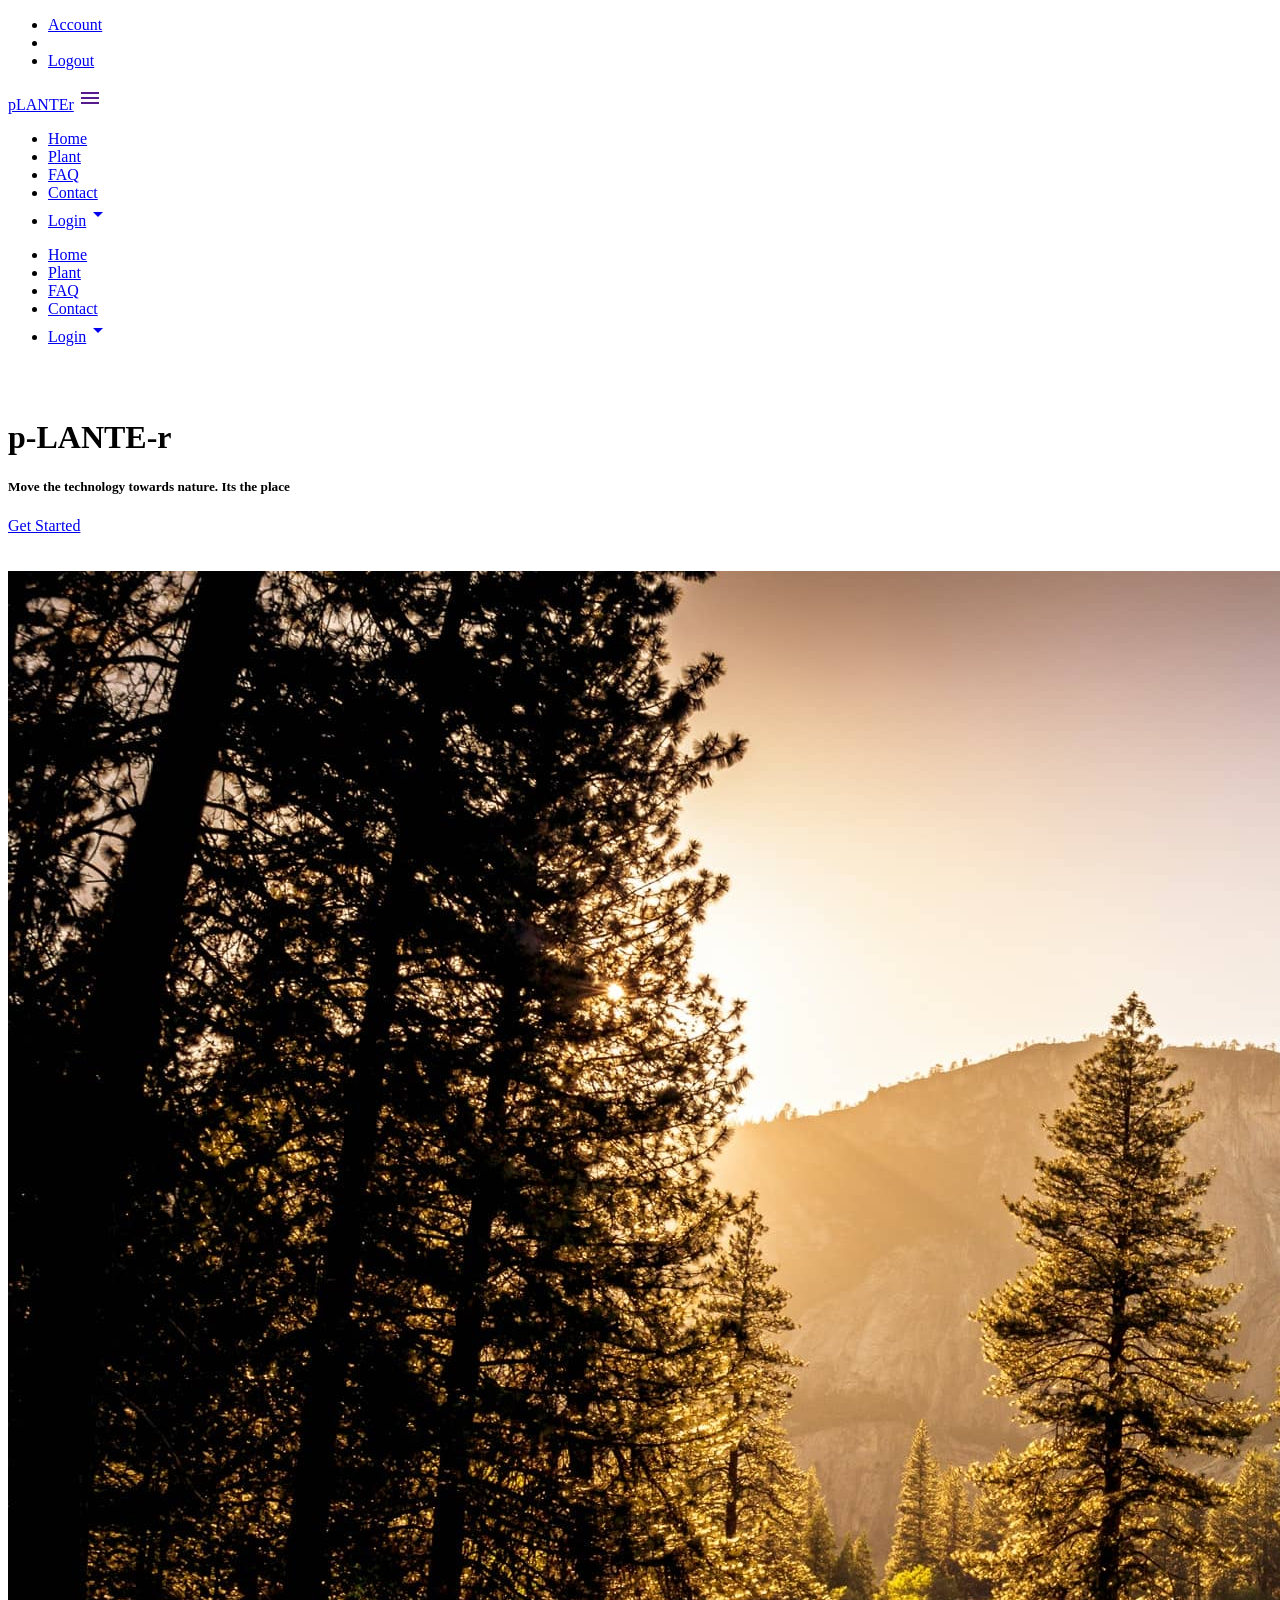
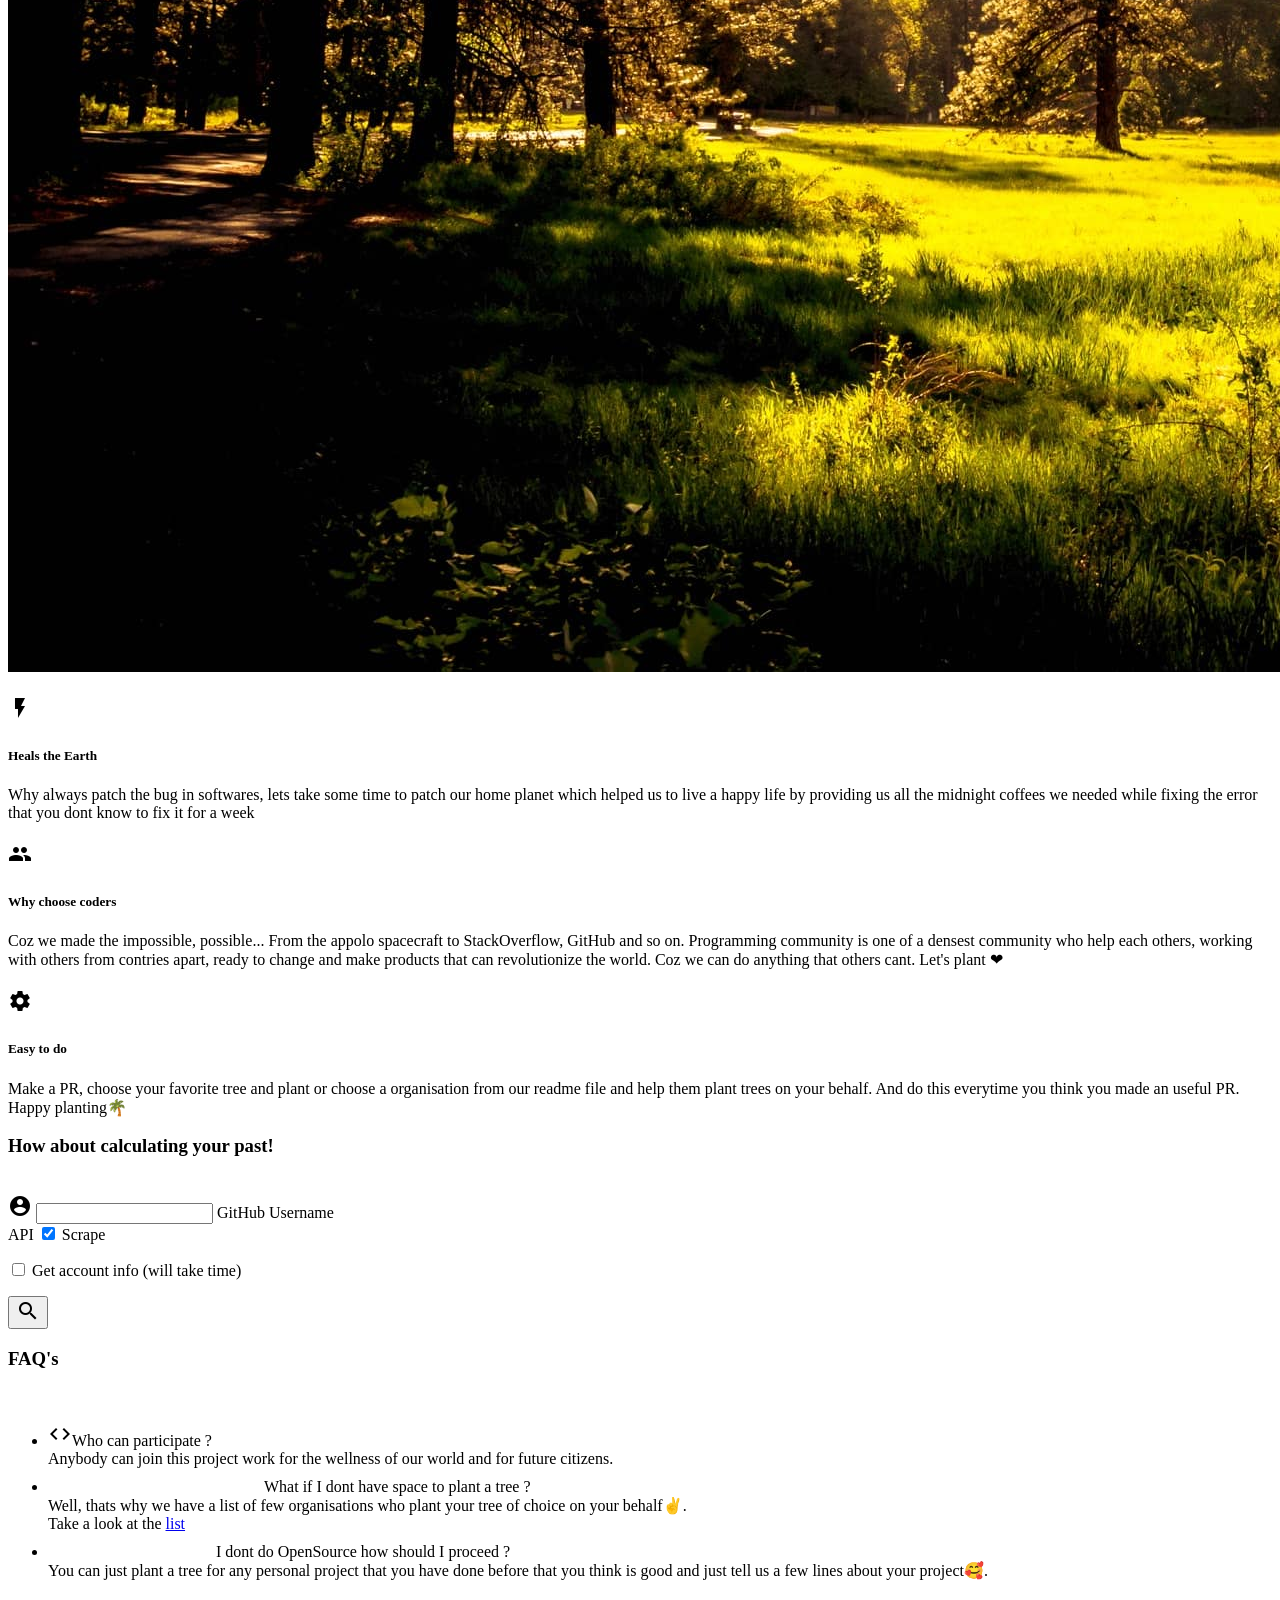
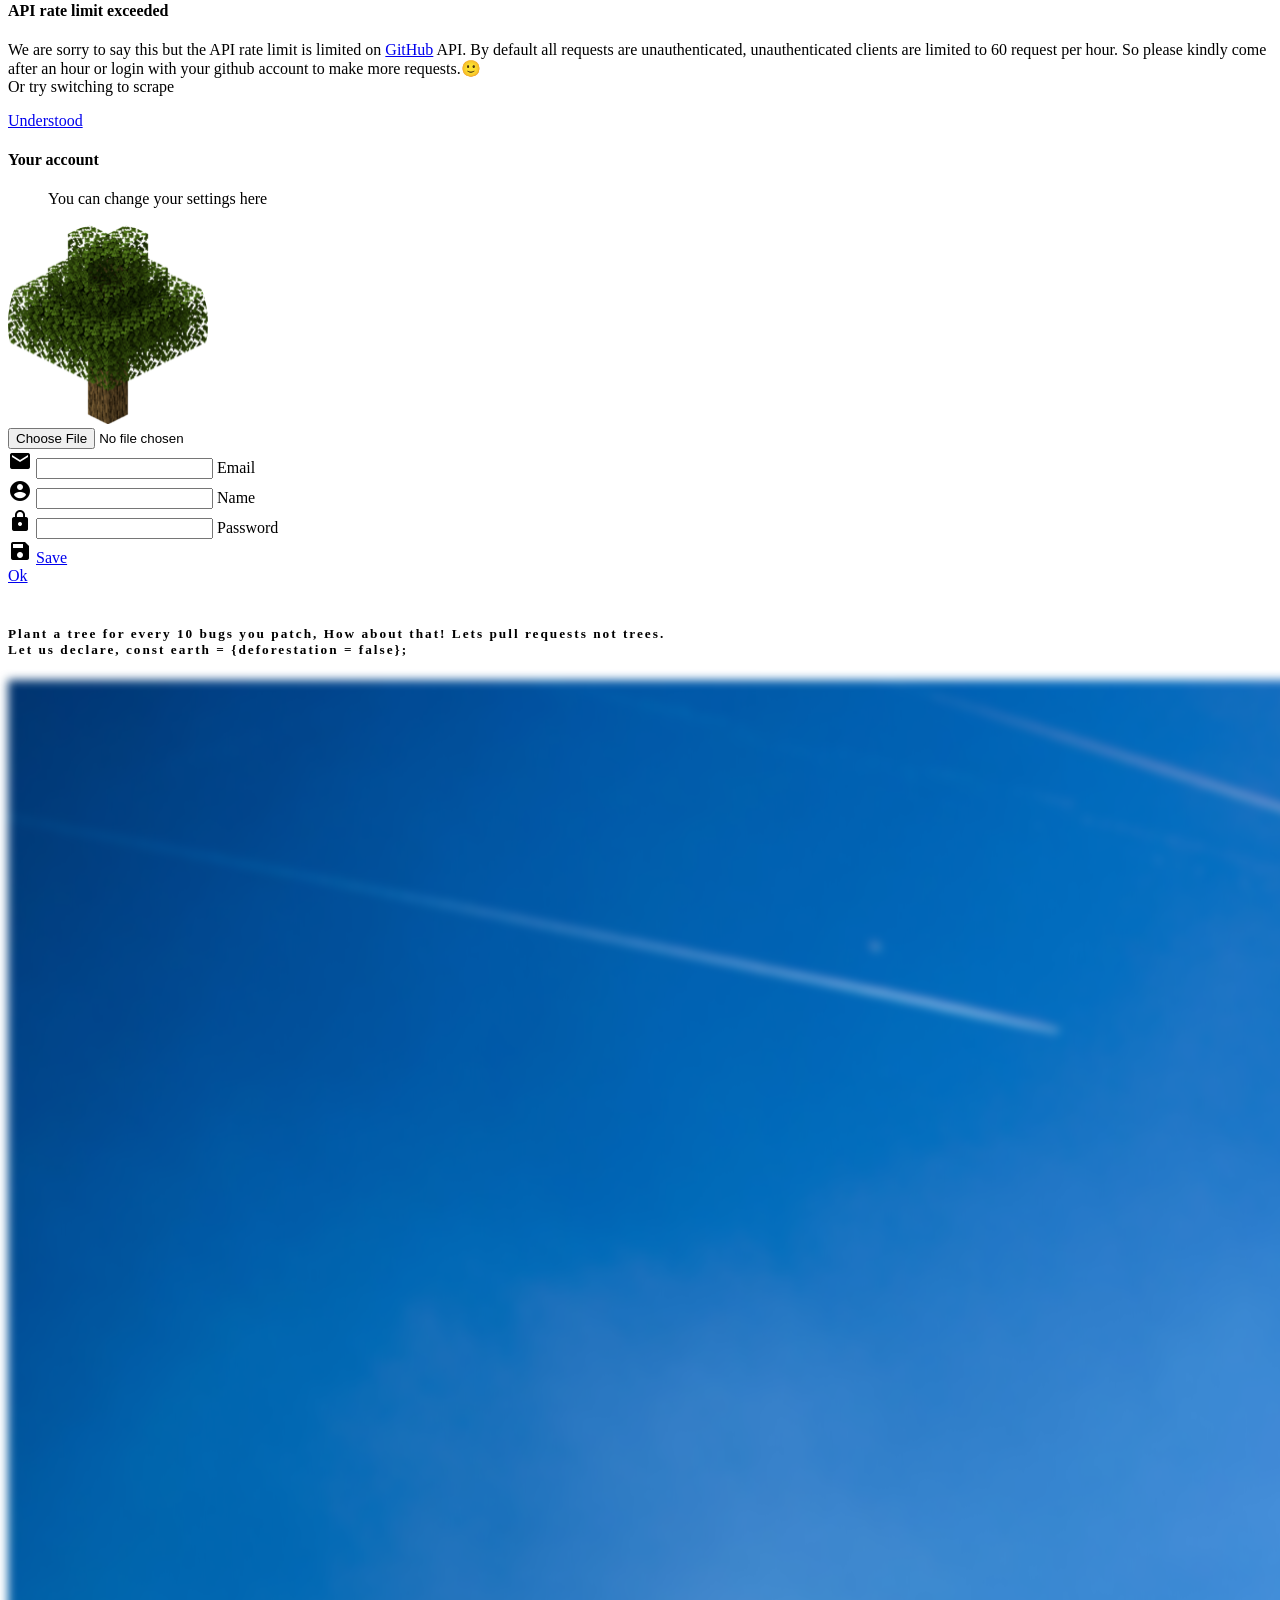
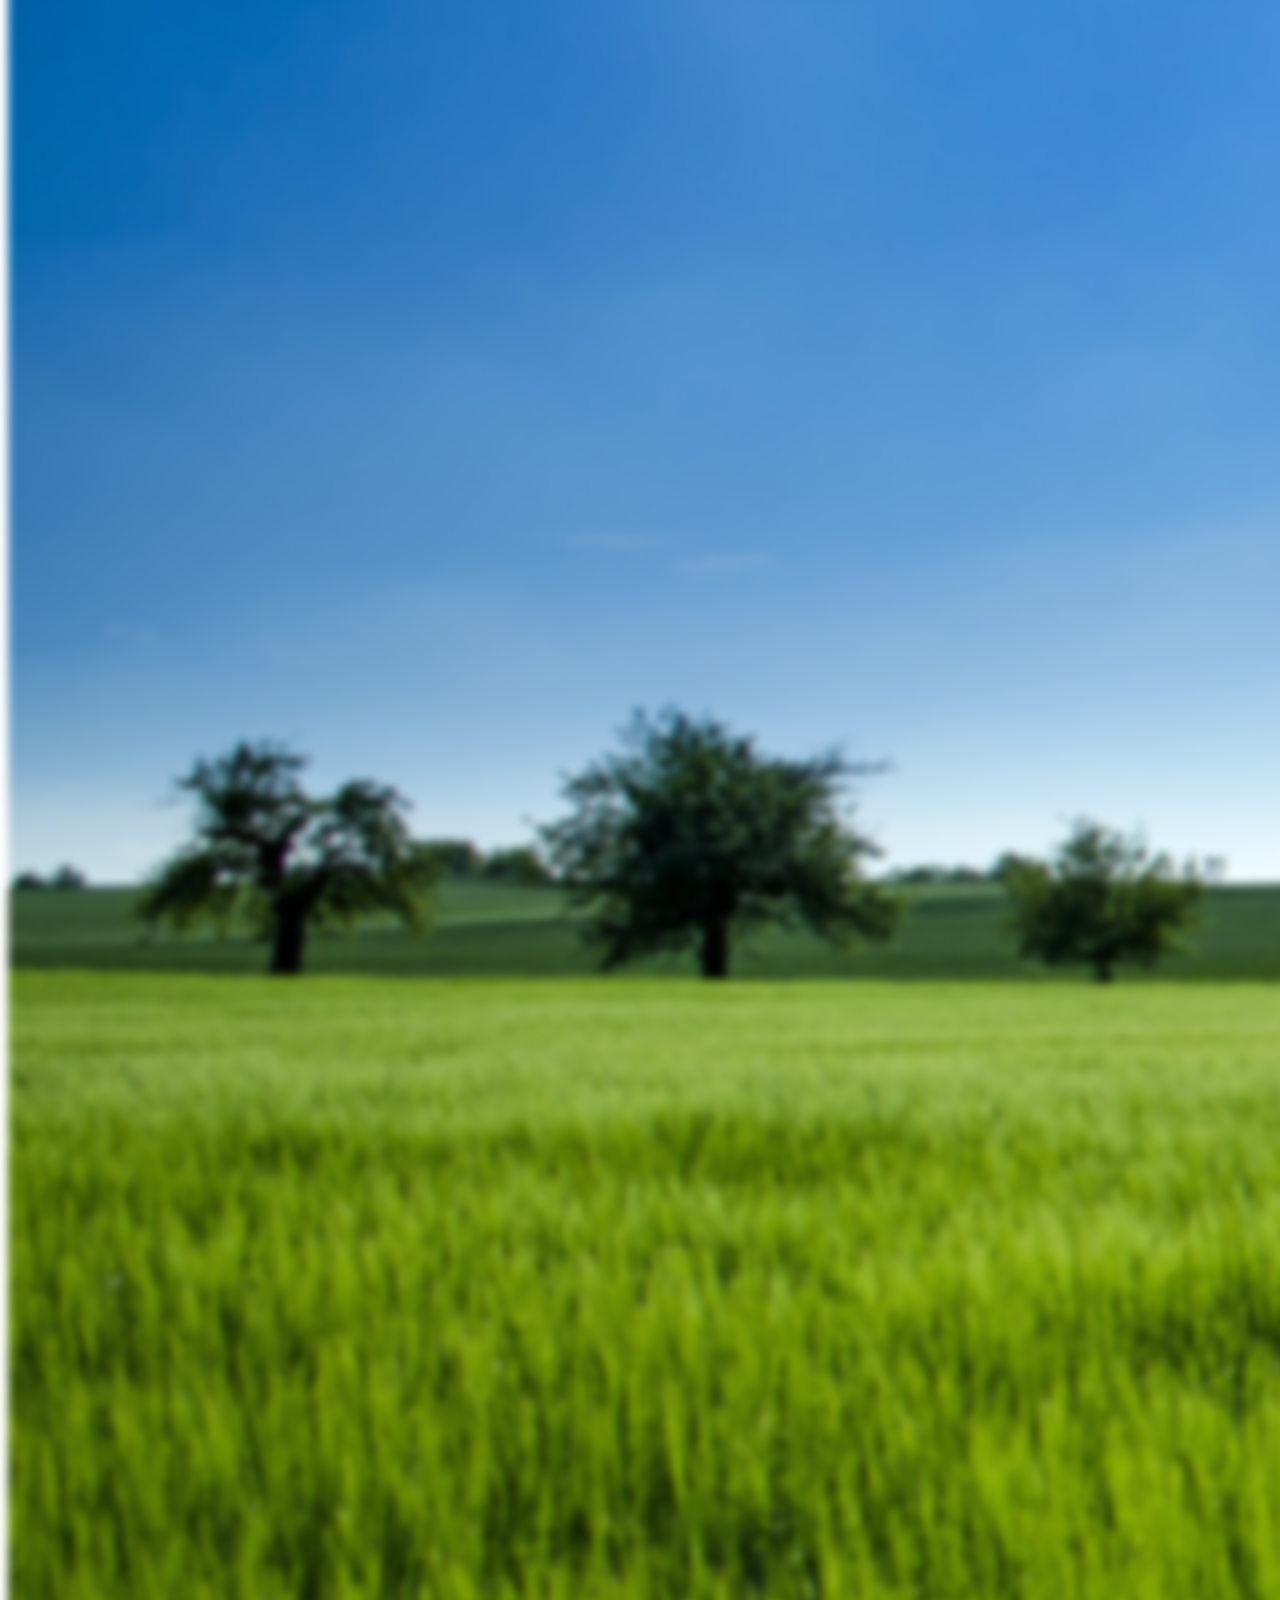
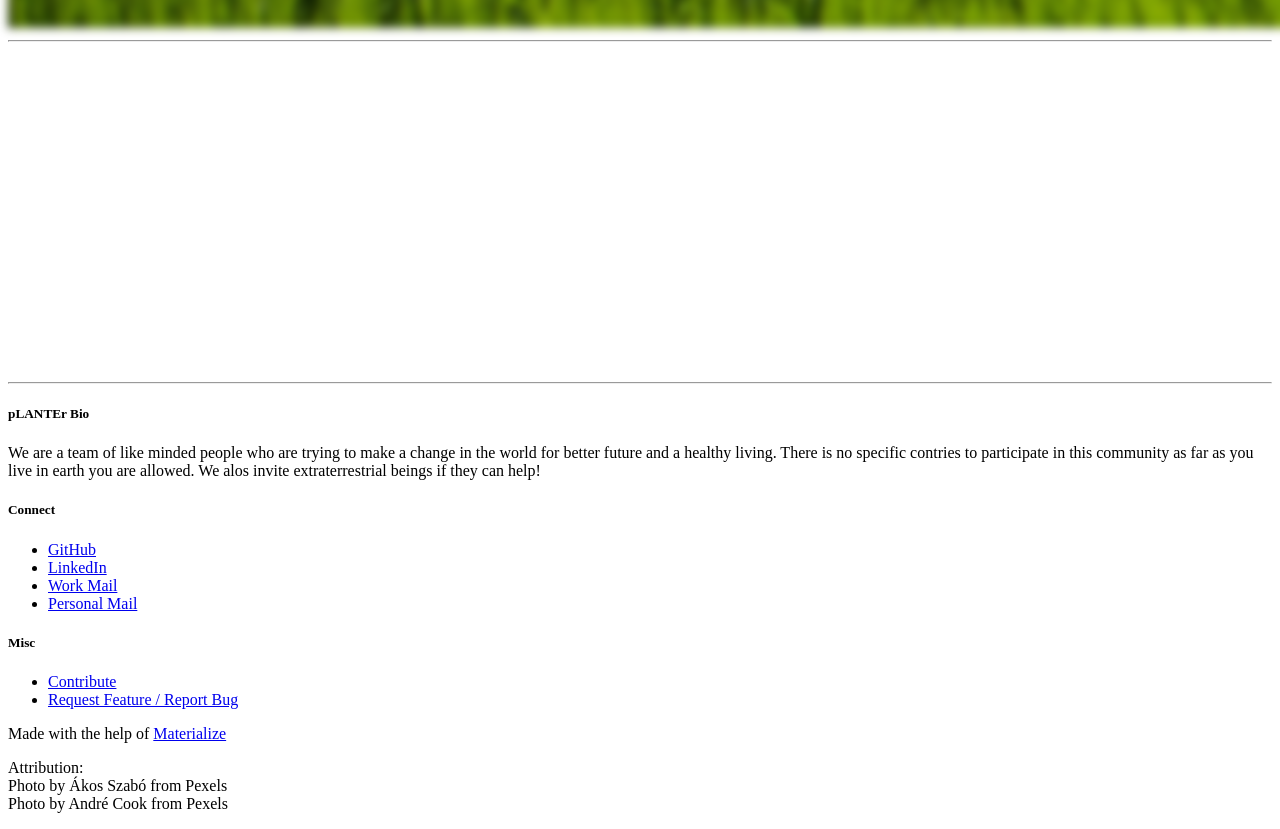
==== Website/index.html @ 23667e5b "Adding animations to account.html." ====
<!DOCTYPE html>
<html lang="en">

<head>
    <meta charset="UTF-8">
    <!--Let browser know website is optimized for mobile-->
    <meta name="viewport" content="width=device-width, initial-scale=1.0" />
    <!-- Materialize CSS -->
    <link rel="stylesheet" href="https://cdnjs.cloudflare.com/ajax/libs/materialize/1.0.0-rc.2/css/materialize.min.css">
    <!-- Materialize Icons -->
    <link href="https://fonts.googleapis.com/icon?family=Material+Icons" rel="stylesheet">
    <!-- Font Awesome -->
    <link rel="stylesheet" href="https://cdnjs.cloudflare.com/ajax/libs/font-awesome/4.7.0/css/font-awesome.min.css">
    <!-- Style -->
    <link rel="stylesheet" href="src/css/index.css"/>

    <!-- Favicon start -->
    <link rel="apple-touch-icon" sizes="180x180" href="res/apple-touch-icon.png">
    <link rel="icon" type="image/png" sizes="32x32" href="res/favicon-32x32.png">
    <link rel="icon" type="image/png" sizes="16x16" href="res/favicon-16x16.png">
    <link rel="manifest" href="res/site.webmanifest">
    <meta name="msapplication-TileColor" content="#da532c">
    <meta name="theme-color" content="#ffffff">
    <link rel="shortcut icon" type="image/x-icon" href="res/favicon.ico" />
    <!-- Favicon end -->
    <title>pLANTEr</title>
</head>

<body>


    <ul id="dropdown1" class="dropdown-content">
        <li id="account"><a href="#!">Account</a></li>
        <li class="divider"></li>
        <li class="logout"><a href="#!">Logout</a></li>
    </ul>

    <!-- <div class="navbar-fixed"> -->
    <nav class="orange lighten-2">
        <div class="navbar-wrapper">
            <a href="#" class="brand-logo center">pLANTEr</a>
            <a href="" data-target="mobile-nav" class="sidenav-trigger"><i class="material-icons">menu</i></a>
            <ul id="nav-mobile" class="right hide-on-med-and-down">
                <li class="active"><a href="#top">Home</a></li>
                <li><a href="#getStarted">Plant</a></li>
                <li><a href="#FAQ">FAQ</a></li>
                <li><a href="#contact">Contact</a></li>
                <li><a class="dropdown-trigger login" href="accounts.html" data-target="dropdown1">Login<i class="material-icons right">arrow_drop_down</i></a></li>
            </ul>
        </div>
    </nav>
    <!-- </div> -->

    <ul class="sidenav" id="mobile-nav">
        <li class="active"><a href="#top">Home</a></li>
        <li><a href="#getStarted">Plant</a></li>
        <li><a href="#FAQ">FAQ</a></li>
        <li><a href="#contact">Contact</a></li>
        <li><a class="dropdown-trigger login" href="accounts.html" data-target="dropdown1">Login<i class="material-icons right">arrow_drop_down</i></a></li>
    </ul>

    <div id="index-banner" class="parallax-container" id="home">
        <div class="section no-pad-bot">
            <div class="container">
                <br><br>
                <h1 class="header center white-text text-darken">p-LANTE-r</h1>
                <div class="row center">
                    <h5 class="header col s12 yellow-text darken-4">Move the technology towards nature. Its the place</h5>
                </div>
                <div class="row center">
                    <a href="#getStarted" id="download-button" class="btn-large waves-effect waves-light teal lighten-1">Get Started</a>
                </div>
                <br><br>

            </div>
        </div>
        <div class="parallax"><img src="res/background5.jpg" alt="Background image 1"></div>
    </div>

    <div class="container">
        <div class="section">

            <!--   Icon Section   -->
            <div class="row">
                <div class="col s12 m4">
                    <div class="icon-block">
                        <h2 class="center brown-text"><i class="material-icons">flash_on</i></h2>
                        <h5 class="center">Heals the Earth</h5>

                        <p class="light">Why always patch the bug in softwares, lets take some time to patch our home planet which helped us to live a happy life by providing us all the midnight coffees we needed while fixing the error that you dont know to fix it for
                            a week</p>
                    </div>
                </div>

                <div class="col s12 m4">
                    <div class="icon-block">
                        <h2 class="center brown-text"><i class="material-icons">group</i></h2>
                        <h5 class="center">Why choose coders</h5>

                        <p class="light">Coz we made the impossible, possible... From the appolo spacecraft to StackOverflow, GitHub and so on. Programming community is one of a densest community who help each others, working with others from contries apart, ready to
                            change and make products that can revolutionize the world. Coz we can do anything that others cant. Let's plant ❤</p>
                    </div>
                </div>

                <div class="col s12 m4">
                    <div class="icon-block">
                        <h2 class="center brown-text"><i class="material-icons">settings</i></h2>
                        <h5 class="center">Easy to do</h5>

                        <p class="light">Make a PR, choose your favorite tree and plant or choose a organisation from our readme file and help them plant trees on your behalf. And do this everytime you think you made an useful PR. Happy planting🌴
                        </p>
                    </div>
                </div>
            </div>

        </div>
    </div>

    <div class="container row" id="getStarted">
        <form action="" class="col s12">
            <div class="row">
                <h3 class="center">How about calculating your past!</h3>
                <br>
                <div class="input-field col s6">
                    <i class="material-icons prefix">account_circle</i>
                    <input type="text" id="username" class="validate">
                    <label for="username">GitHub Username</label>
                    <span id="required-username" class="helper-text" data-error="Wrong" data-success="Right"></span>
                </div>
                <div class="switch">
                    <label>
                      API
                      <input type="checkbox" id="switch" checked>
                      <span class="lever"></span>
                      Scrape
                    </label>
                </div>
            </div>
        </form>
        <div class="container">
            <p>
                <label>
                  <input id="getInfo" type="checkbox" />
                  <span>Get account info (will take time)</span>
                </label>
            </p>
        </div>
        <button type="submit" id="get" class="btn-floating btn-medium waves-effect waves-light pulse black"><i class="material-icons prefix">search</i></button>
        <div class="progress" id="loading" style="display: none;">
            <div class="indeterminate"></div>
        </div>
    </div>

    <div class="container" id="data-section" style="display: none;">
        <img src="https://img.icons8.com/doodle/480/000000/github--v1.png" alt="user profile" id="avatar" class="z-depth-3">
        <hr>
        <a id="blog" href="" target="_blank">
            <i class="fa fa-internet-explorer" style="font-size: 20px; padding: 10px;"></i>
        </a>
        <a id="link" href="" target="_blank">
            <i class="fa fa-github" style="font-size: 20px; padding: 10px;"></i>
        </a>
        <a id="twitter" href="" target="_blank">
            <i class="fa fa-twitter" style="font-size: 20px; padding: 10px;"></i>
        </a>
        <p id="bio"></p>

        <br>
        <button id="follower-btn" class="waves-effect waves-light btn btn-secondary purple" data-url=""><span id="followers"></span> followers</button>
        <button id="following-btn" class="waves-effect waves-light btn btn-secondary purple" data-url=""><span id="following"></span> following</button>

        <p id="data"></p>
        <button class="waves-effect waves-light btn btn-primary green"><i class="material-icons left">nature_people</i>Plant</button>
    </div>

    <div class="container row" id="FAQ">
        <form action="" class="col s12">
            <div class="row">
                <h3 class="center">FAQ's</h3>
                <br>
                <ul class="collapsible">
                    <li>
                        <div class="collapsible-header"><i class="material-icons">code</i>Who can participate ?</div>
                        <div class="collapsible-body"><span>Anybody can join this project work for the wellness of our world and for future citizens.</span></div>
                    </li>
                    <li>
                        <div class="collapsible-header"><i class="material-icons">apartment</i>What if I dont have space to plant a tree ?</div>
                        <div class="collapsible-body"><span>Well, thats why we have a list of few organisations who plant your tree of choice on your behalf✌.<br>
                        Take a look at the <a href="https://github.com/hiruthic2002/pLANTEr/blob/main/README.md#L10" target="_blank">list</a></span></div>
                    </li>
                    <li>
                        <div class="collapsible-header"><i class="material-icons">support</i>I dont do OpenSource how should I proceed ?</div>
                        <div class="collapsible-body"><span>You can just plant a tree for any personal project that you have done before that you think is good and just tell us a few lines about your project🥰.</span></div>
                    </li>
                </ul>
            </div>
        </form>
    </div>

    <div id="modal-error" class="modal">
        <div class="modal-content">
            <h4>API rate limit exceeded</h4>
            <p>We are sorry to say this but the API rate limit is limited on <a href="https://developer.github.com/v3/#rate-limiting" target="_blank">GitHub</a> API. By default all requests are unauthenticated, unauthenticated clients are limited to 60 request
                per hour. So please kindly come after an hour or login with your github account to make more requests.🙂<br>Or try switching to scrape</p>
        </div>
        <div class="modal-footer">
            <a href="#!" class="modal-close waves-effect waves-green btn-flat">Understood</a>
        </div>
    </div>

    <div id="modal-account" class="modal">
        <div class="modal-content">
            <h4>Your account</h4>
            <blockquote>You can change your settings here</blockquote>

            <div class="card horizontal">
                <div class="card-image">
                    <img src="res/tree.png" alt="User profile pic" id="user_pic" class="z-depth-3" />
                    <br>
                    <input type="file" id="upload_profile_pic">
                </div>
                <div class="card-stacked">
                    <div class="card-content">
                        <div class="row">
                            <form class="col s12">
                                <div class="row">
                                    <div class="input-field col s12">
                                        <i class="material-icons prefix">email</i>
                                        <input id="email" type="text" class="validate" />
                                        <label for="email">Email</label>
                                    </div>
                                </div>
                                <div class="row">
                                    <div class="input-field col s12">
                                        <i class="material-icons prefix">account_circle</i>
                                        <input id="name" type="text" class="validate" />
                                        <label for="name">Name</label>
                                    </div>
                                </div>
                                <div class="row">
                                    <div class="input-field col s12">
                                        <i class="material-icons prefix">lock</i>
                                        <input id="password" type="password" class="validate" />
                                        <label for="password">Password</label>
                                    </div>
                                </div>
                            </form>
                        </div>
                    </div>
                    <div class="progress" id="update-loading" style="display: none;">
                        <div class="indeterminate"></div>
                    </div>
                    <div class="card-action">
                        <div class="btn green" id="save">
                            <i class="material-icons prefix left">save</i>
                            <a href="#" class="black-text">Save</a>
                        </div>
                    </div>
                </div>
            </div>

        </div>
        <div class="modal-footer">
            <a href="#!" class="modal-close waves-effect waves-green btn-flat">Ok</a>
        </div>
    </div>

    <br>

    <div class="parallax-container valign-wrapper">
        <div class="section no-pad-bot">
            <div class="container">
                <div class="row center">
                    <h5 class="header col s12 black-text" style="letter-spacing: 2px;">Plant a tree for every 10 bugs you patch, How about that! Lets pull requests not trees.
                        <br> Let us declare, const earth = {deforestation = false};
                    </h5>
                </div>
            </div>
        </div>
        <div class="parallax darken-4"><img src="res/background3.jpg" alt="Background img 2" style="filter: blur(5px);"></div>
    </div>

    <hr>

    <iframe width="620" height="320" src="https://strawpoll.com/embed/341rzfpuu" style="width: 100%; height: 320px;" frameborder="0" allowfullscreen></iframe>

    <hr>

    <footer class="page-footer teal" id="contact">
        <div class="container">
            <div class="row">
                <div class="col l6 s12">
                    <h5 class="white-text">pLANTEr Bio</h5>
                    <p class="grey-text text-lighten-4">We are a team of like minded people who are trying to make a change in the world for better future and a healthy living. There is no specific contries to participate in this community as far as you live in earth you are allowed. We
                        alos invite extraterrestrial beings if they can help!</p>

                </div>

                <div class="col l3 s12">
                    <h5 class="white-text">Connect</h5>
                    <ul>
                        <li><a class="white-text" href="https://github.com/hiruthic2002/pLANTEr">GitHub</a></li>
                        <li><a class="white-text" href="https://www.linkedin.com/in/hiruthic-s-s/">LinkedIn</a></li>
                        <li><a class="white-text" href="mailto:hiruthic@karunya.edu.in">Work Mail</a></li>
                        <li><a class="white-text" href="mailto:predatorsha2002@gmail.com">Personal Mail</a></li>
                    </ul>
                </div>
                <div class="col l3 s12">
                    <h5 class="white-text">Misc</h5>
                    <ul>
                        <li><a href="https://github.com/hiruthic2002/pLANTEr" class="white-text">Contribute</a></li>
                        <li><a href="https://github.com/hiruthic2002/pLANTEr/issues" class="white-text">Request Feature / Report Bug</a></li>
                    </ul>
                </div>
            </div>
        </div>
        <div class="footer-copyright">
            <div class="container">
                Made with the help of <a class="brown-text text-lighten-3" href="http://materializecss.com">Materialize</a>
                <p>Attribution:
                    <br>Photo by Ákos Szabó from Pexels
                    <br>Photo by André Cook from Pexels</p>
            </div>
        </div>
    </footer>

    <!-- Jquery -->
    <script src="https://code.jquery.com/jquery-3.5.1.min.js" integrity="sha256-9/aliU8dGd2tb6OSsuzixeV4y/faTqgFtohetphbbj0=" crossorigin=" anonymous"></script>
    <!-- The core Firebase JS SDK -->
    <script src="https://www.gstatic.com/firebasejs/7.22.1/firebase-app.js"></script>
    <!-- TODO: Add SDKs for Firebase products that you want to use
     https://firebase.google.com/docs/web/setup#available-libraries -->
    <script src="https://www.gstatic.com/firebasejs/7.22.1/firebase-analytics.js"></script>
    <!-- Firebase Auth -->
    <script src="https://www.gstatic.com/firebasejs/7.22.1/firebase-auth.js"></script>
    <!-- Materialize JS -->
    <script src="https://cdnjs.cloudflare.com/ajax/libs/materialize/1.0.0-rc.2/js/materialize.min.js"></script>
    <!-- just github-api source (5.3kb) -->
    <script src="https://unpkg.com/github-api/dist/GitHub.min.js"></script>
    <!-- Smooth Scrool Effect -->
    <script src="https://cdn.jsdelivr.net/gh/cferdinandi/smooth-scroll@15/dist/smooth-scroll.polyfills.min.js"></script>

    <!-- My scripts -->
    <script src="src/js/index.js"></script>

    <script>
        document.getElementById("follower-btn").addEventListener("click", function() {
            let url = document.getElementById("follower-btn").getAttribute("data-url");
            console.log(url);
            window.location.replace(url);
        });
        document.getElementById("following-btn").addEventListener("click", function() {
            let url = document.getElementById("following-btn").getAttribute("data-url");
            window.location.replace(url);
        });

        var scroll = new SmoothScroll('a[href*="#"]', {
            speed: 1000,
            speedAsDuration: true,
            easing: "easeInOutQuad",
            // History
            updateURL: true, // Update the URL on scroll
            popstate: true,
        });
    </script>


    <!--
        Attributions:
            Photo by Ákos Szabó from Pexels
            Photo by André Cook from Pexels
    -->
</body>

</html>
---- Website/src/css/index.css ----
@import url('https://fonts.googleapis.com/css2?family=Fredoka+One&display=swap');
#avatar,
#user_pic {
    background-image: url("url");
    width: 200px;
    height: 200px;
    background-size: contain;
    background-position: center;
    border-radius: 50%;
}

#brand-logo {
    font-family: 'Fredoka One', cursive !important;
}
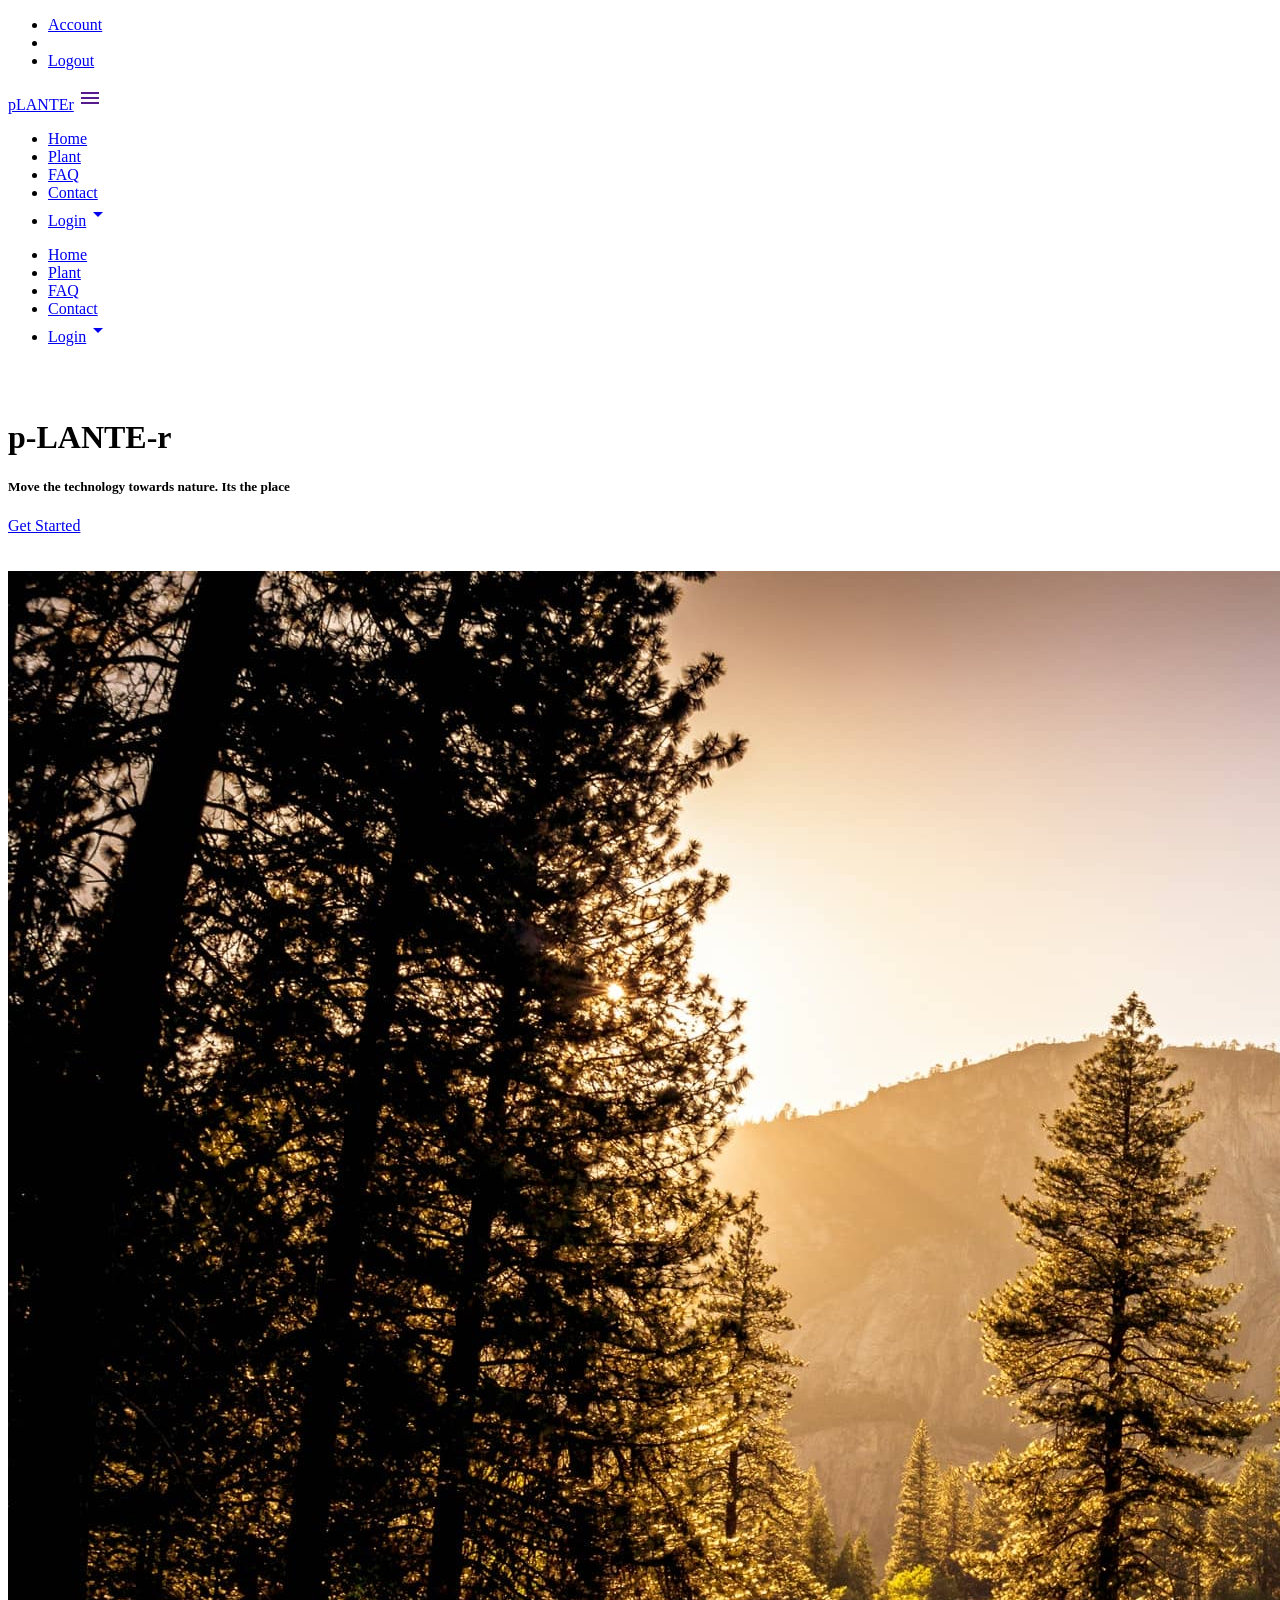
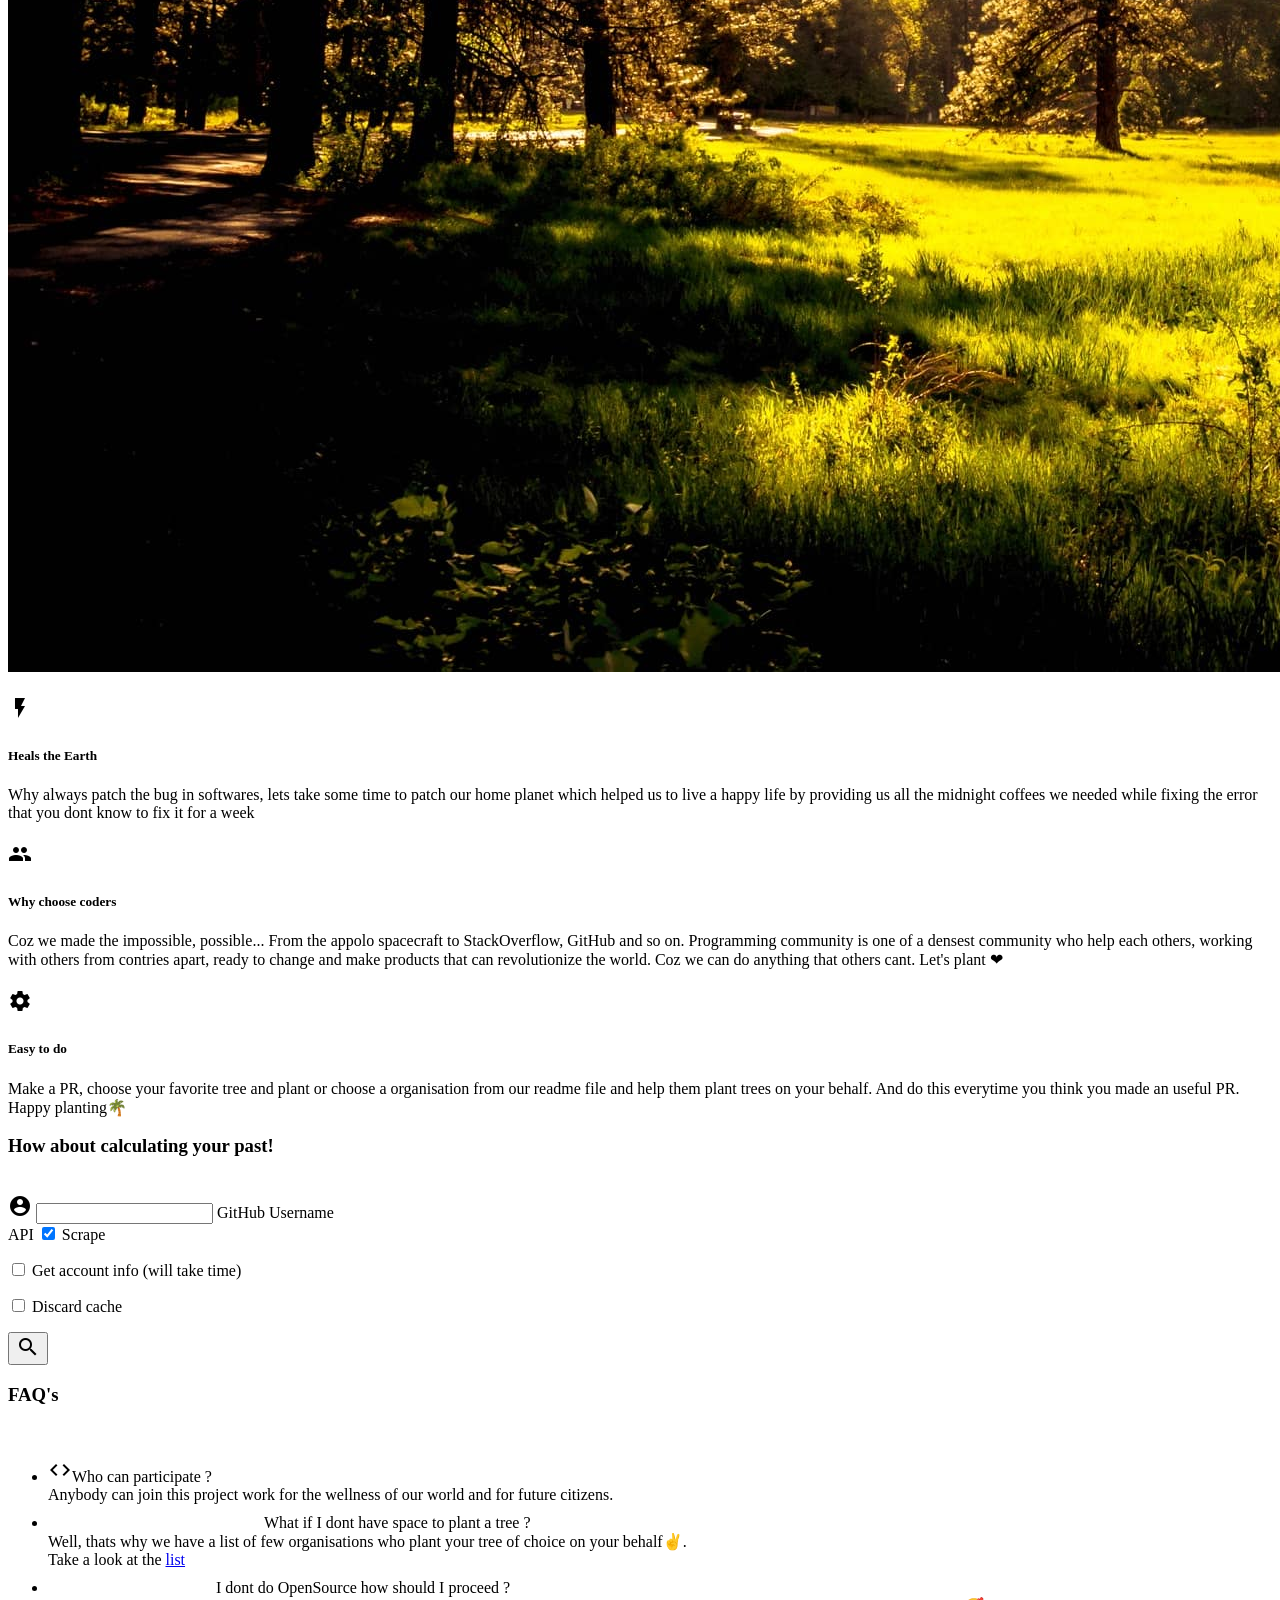
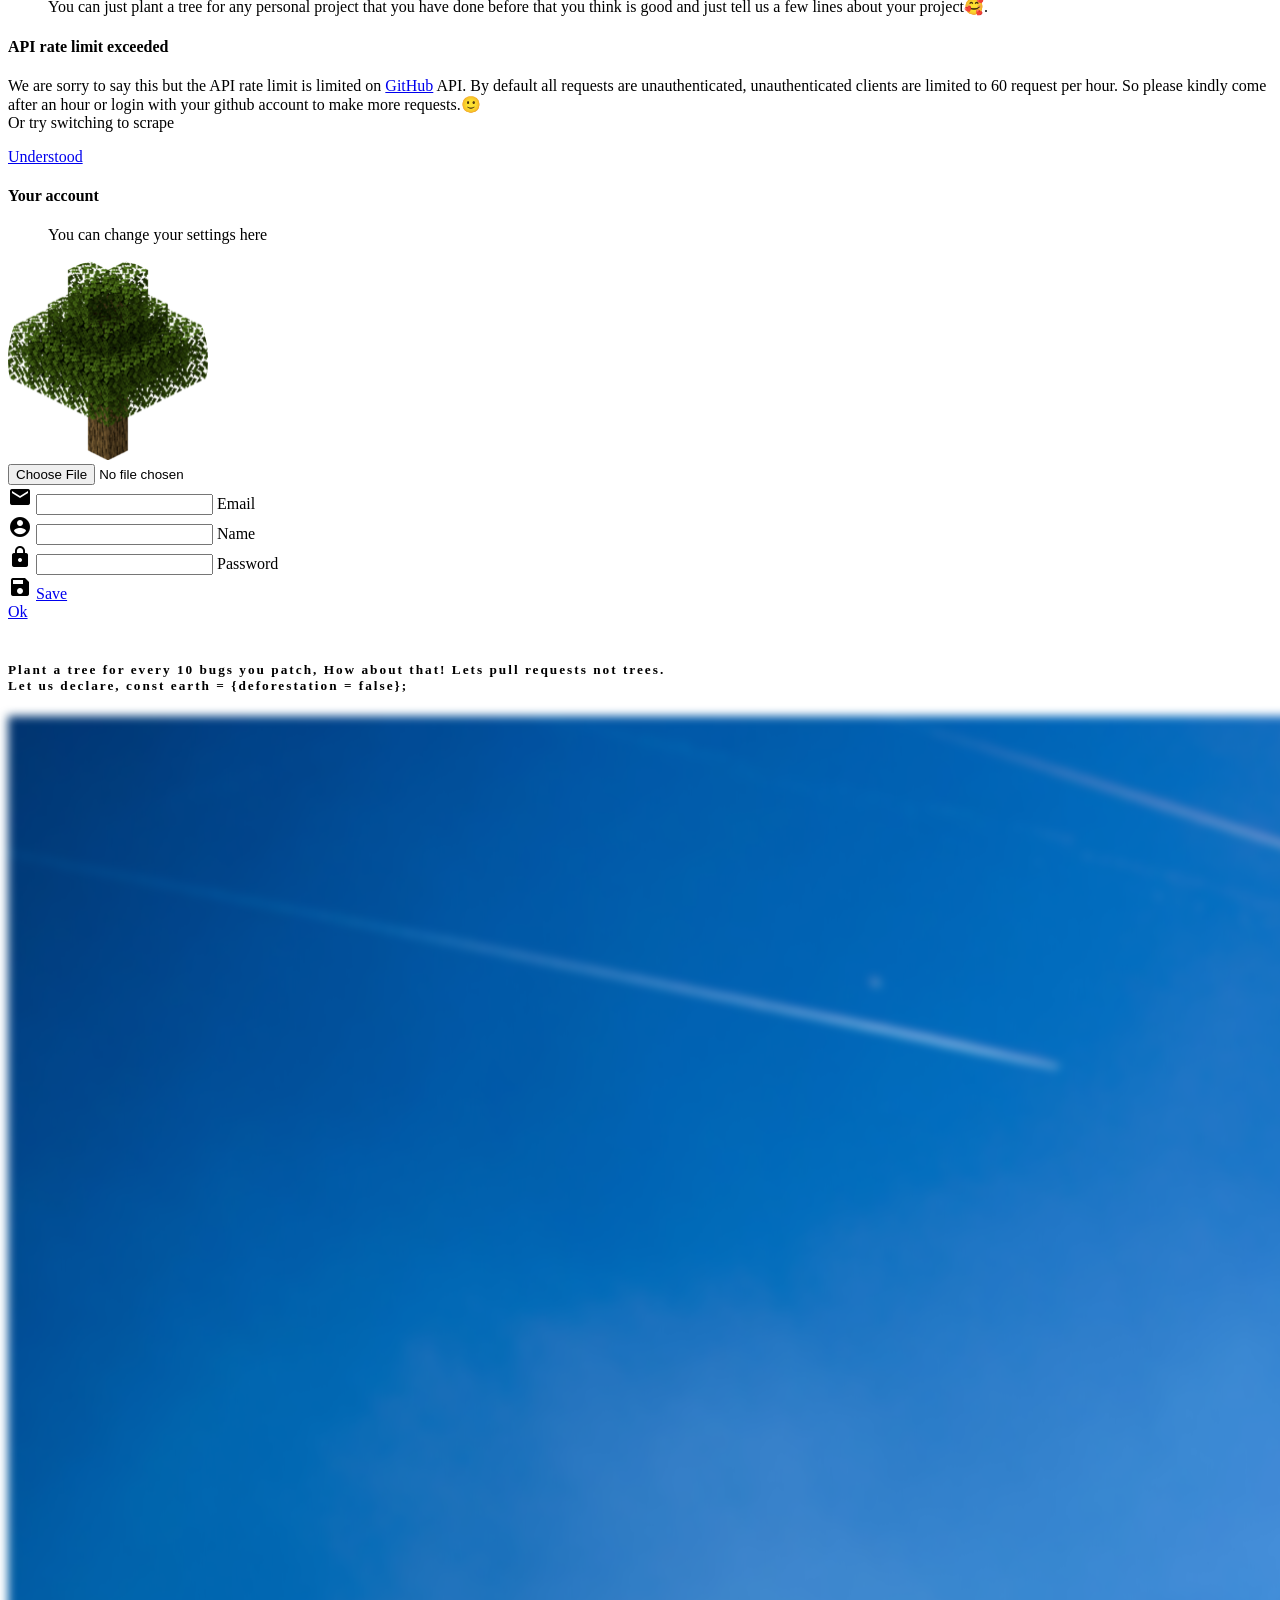
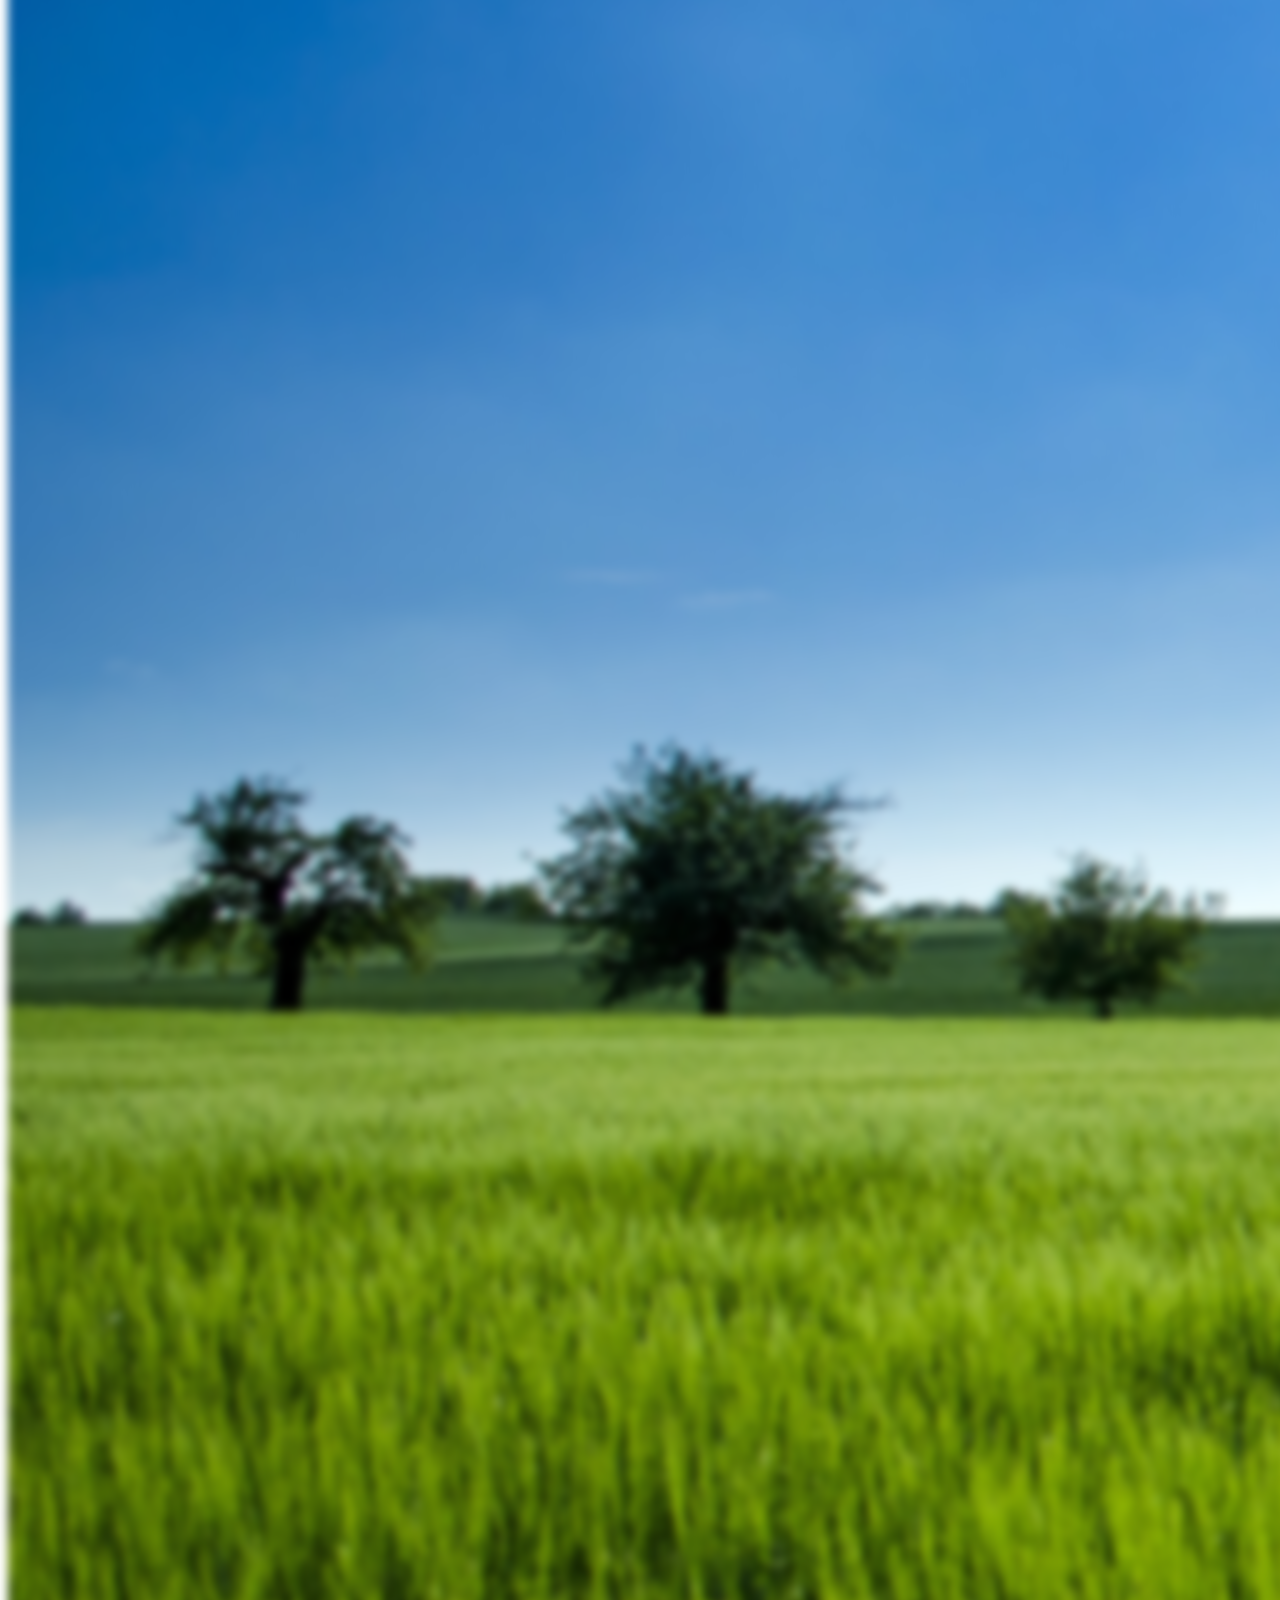
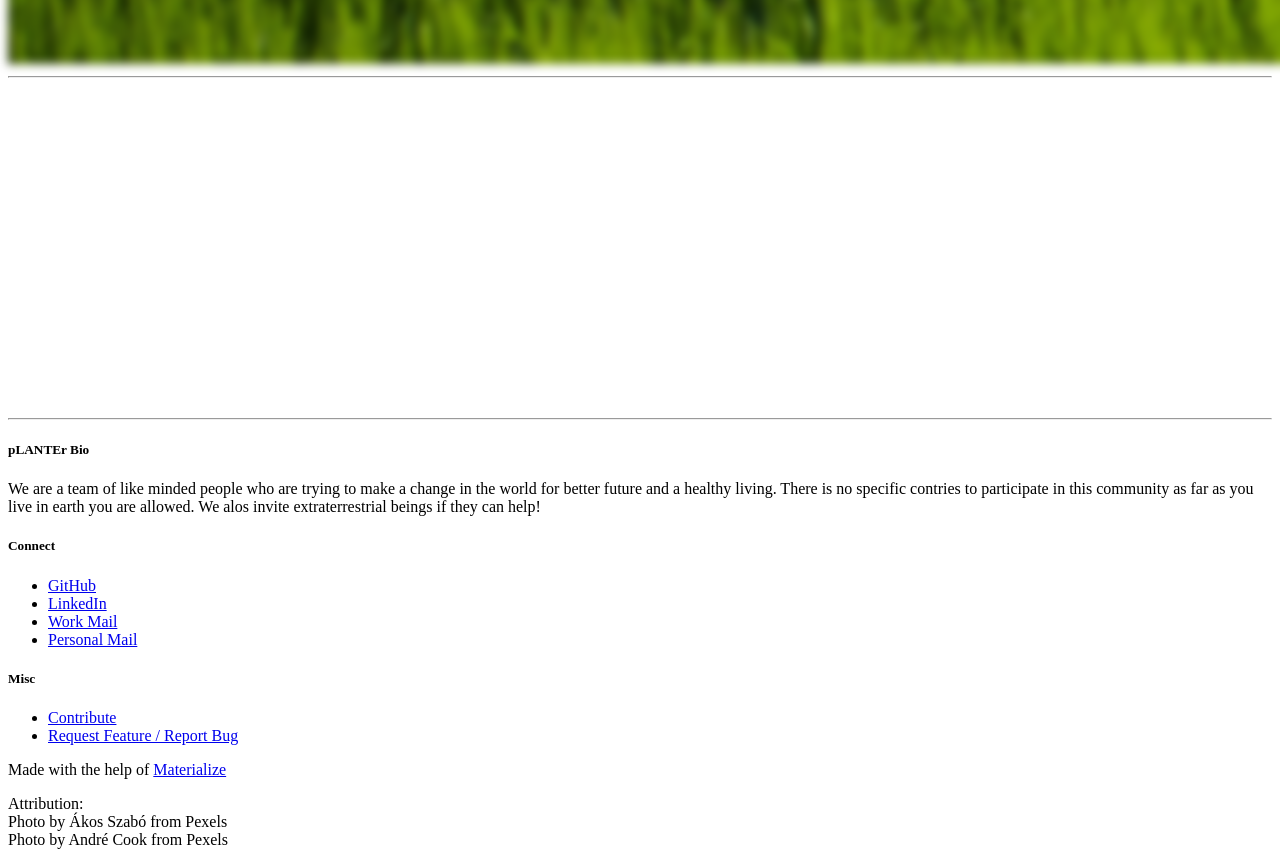
==== commit ad237500: "Error handling for bad request and change index.js for handle the error in frontend" ====
--- a/Website/index.html
+++ b/Website/index.html
@@ -12,7 +12,7 @@
     <!-- Font Awesome -->
     <link rel="stylesheet" href="https://cdnjs.cloudflare.com/ajax/libs/font-awesome/4.7.0/css/font-awesome.min.css">
     <!-- Style -->
-    <link rel="stylesheet" href="src/css/index.css"/>
+    <link rel="stylesheet" href="src/css/index.css"></link>
 
     <!-- Favicon start -->
     <link rel="apple-touch-icon" sizes="180x180" href="res/apple-touch-icon.png">
@@ -27,8 +27,6 @@
 </head>
 
 <body>
-
-
     <ul id="dropdown1" class="dropdown-content">
         <li id="account"><a href="#!">Account</a></li>
         <li class="divider"></li>
@@ -142,6 +140,14 @@
                 <label>
                   <input id="getInfo" type="checkbox" />
                   <span>Get account info (will take time)</span>
+                </label>
+            </p>
+        </div>
+        <div class="container">
+            <p>
+                <label>
+                  <input id="cache" type="checkbox" />
+                  <span>Discard cache</span>
                 </label>
             </p>
         </div>
@@ -364,7 +370,6 @@
         });
     </script>
 
-
     <!--
         Attributions:
             Photo by Ákos Szabó from Pexels
@@ -372,4 +377,4 @@
     -->
 </body>
 
-</html>
+</html>
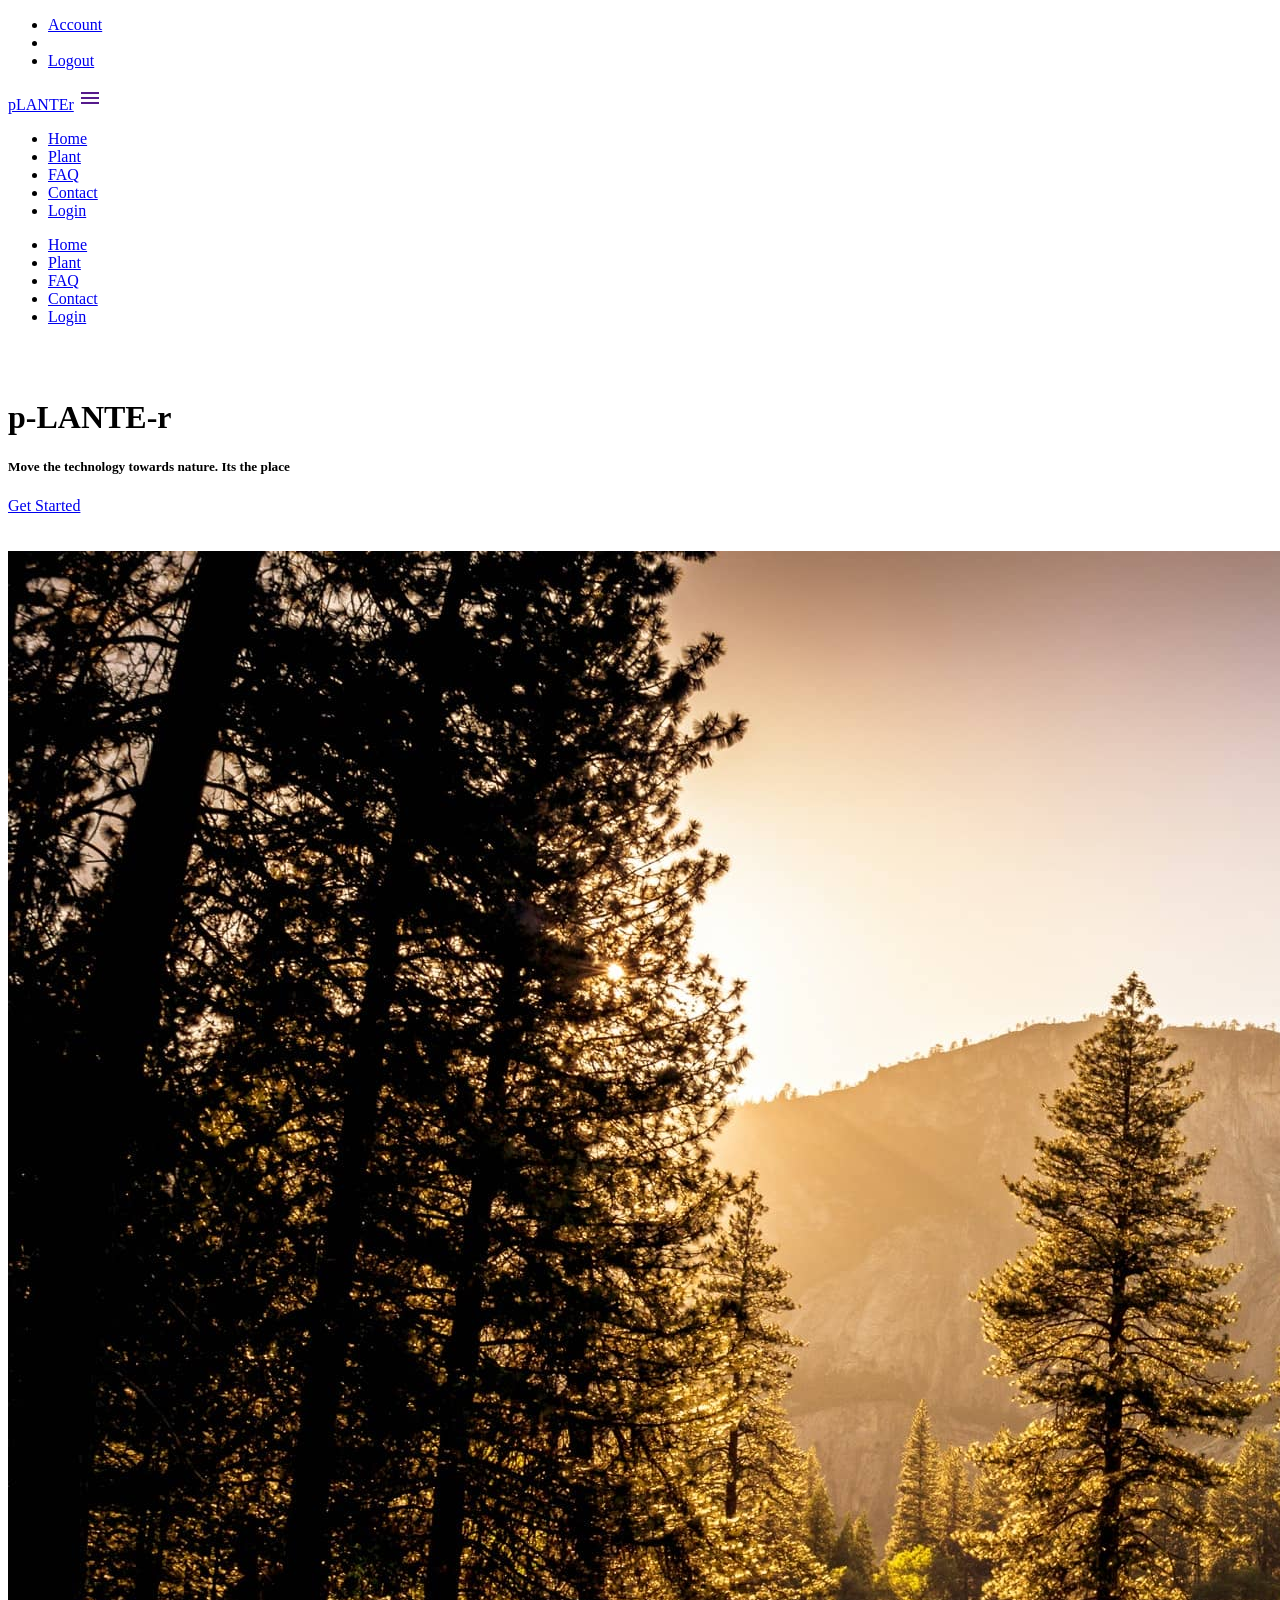
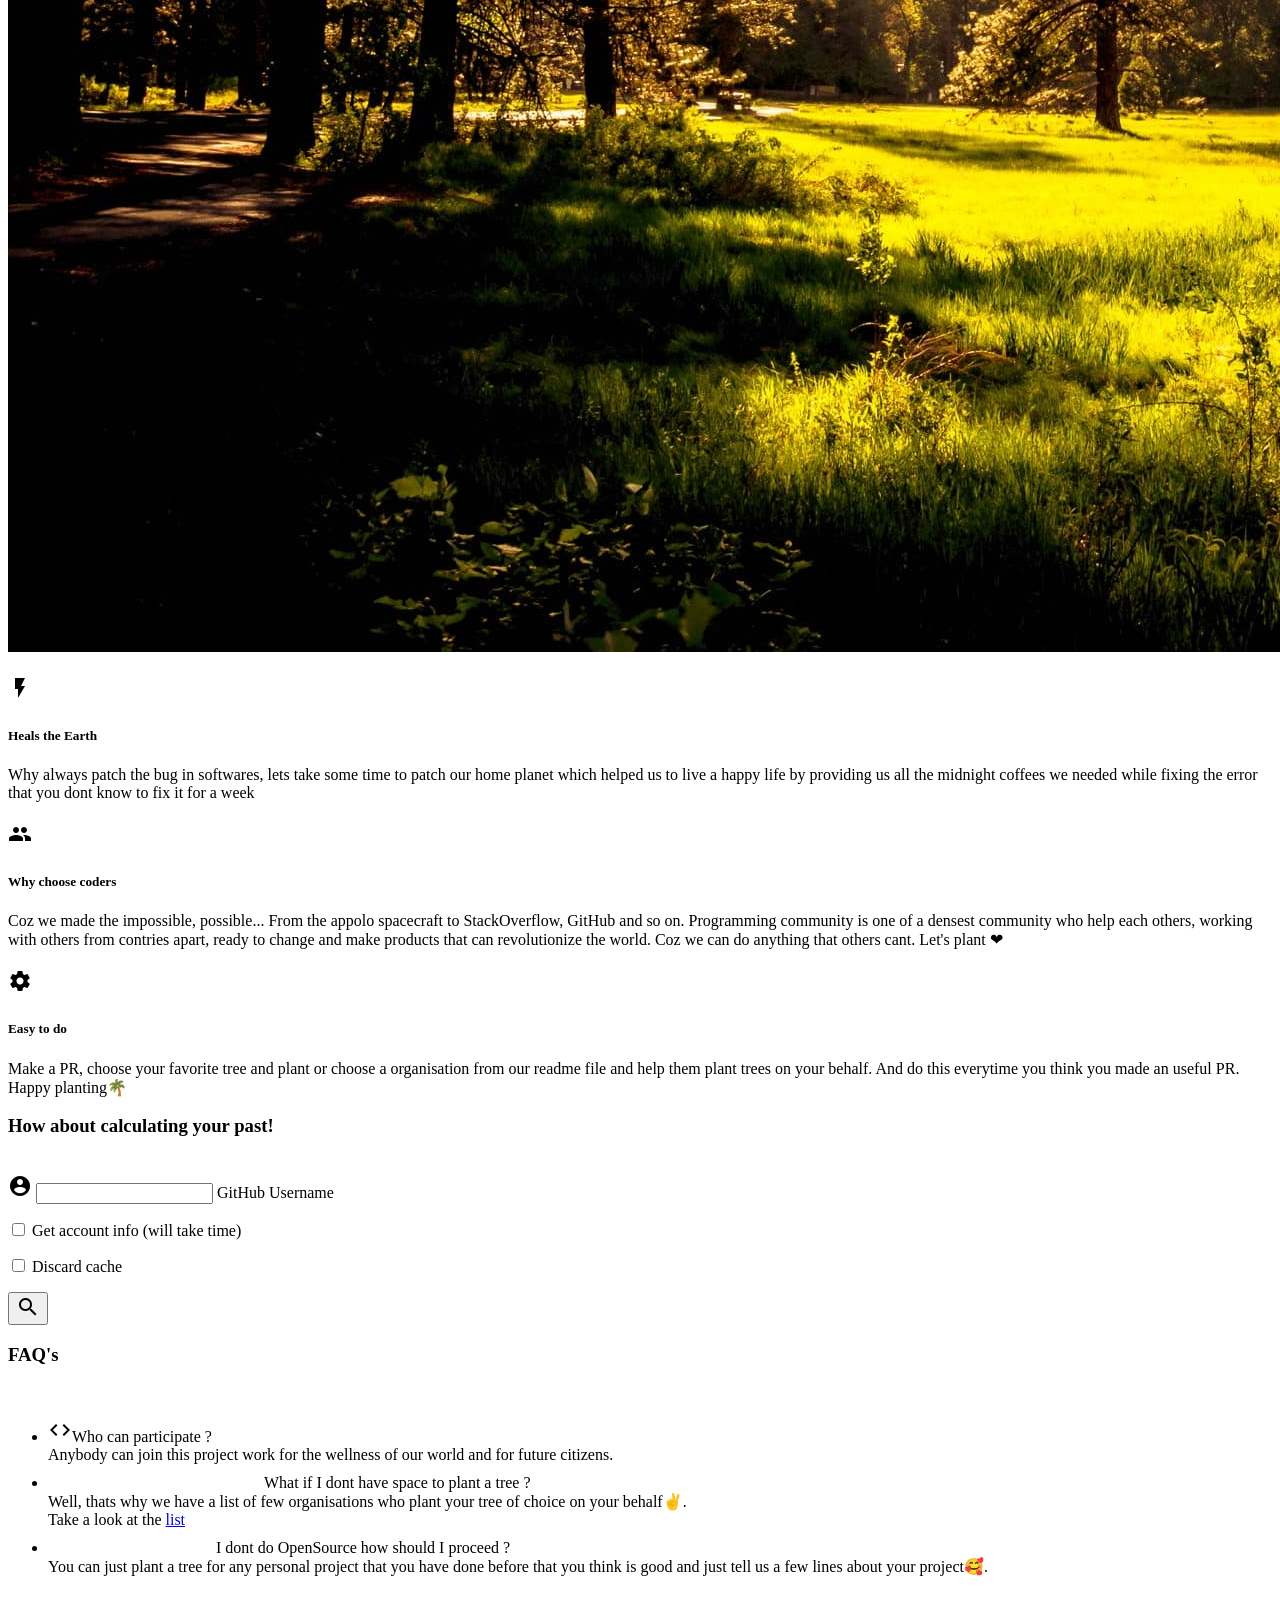
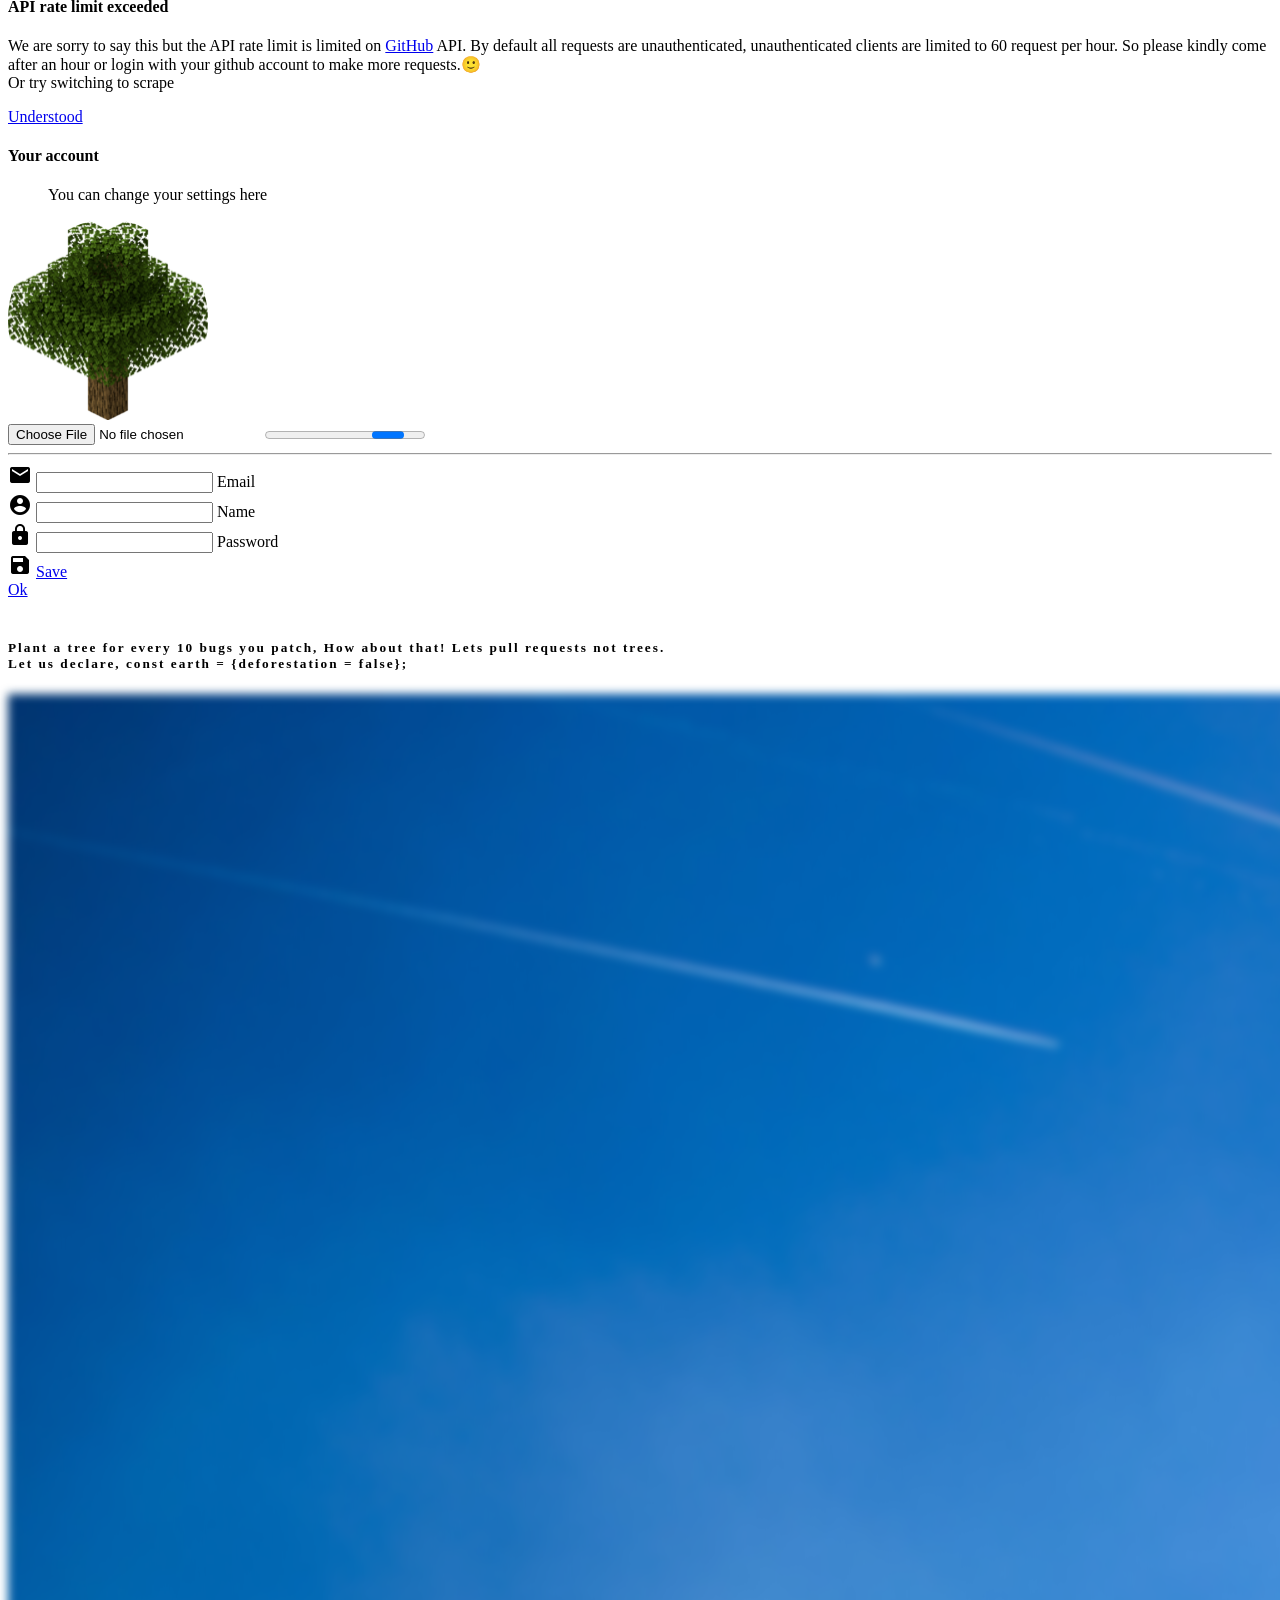
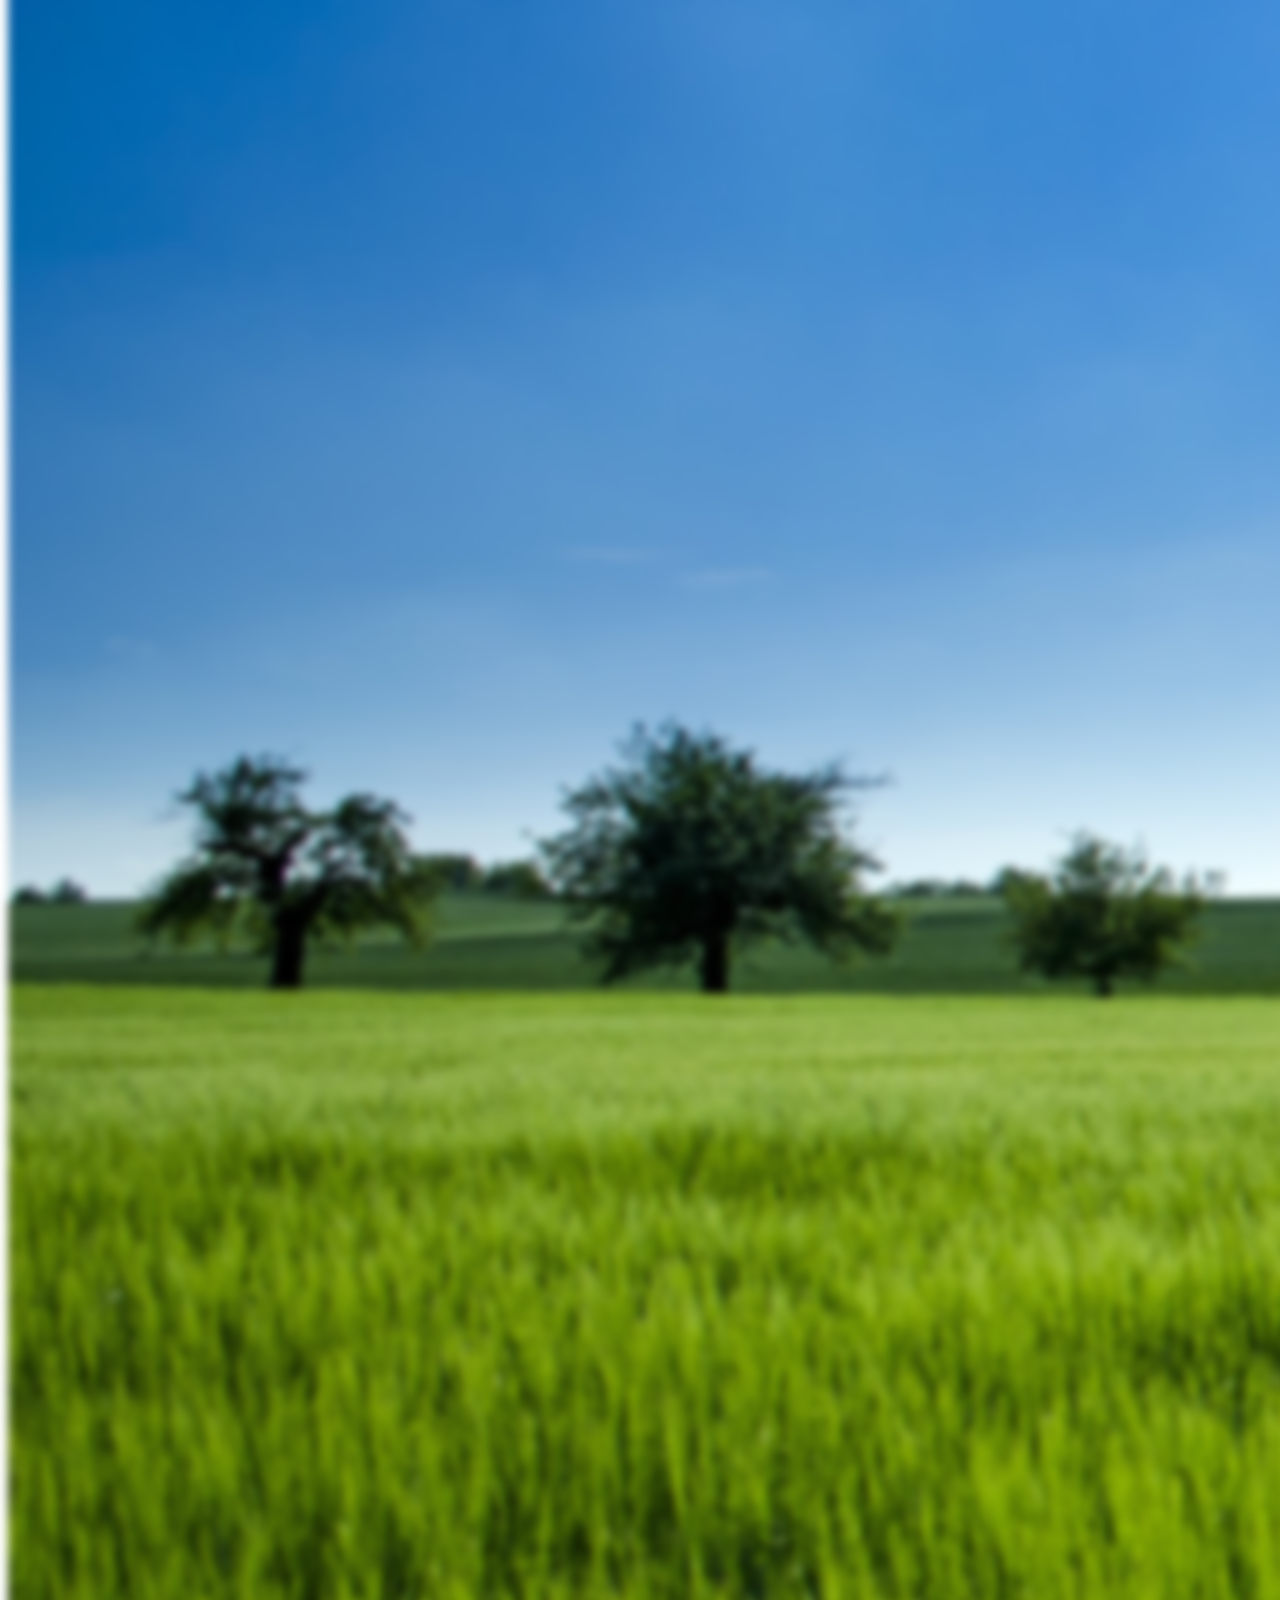
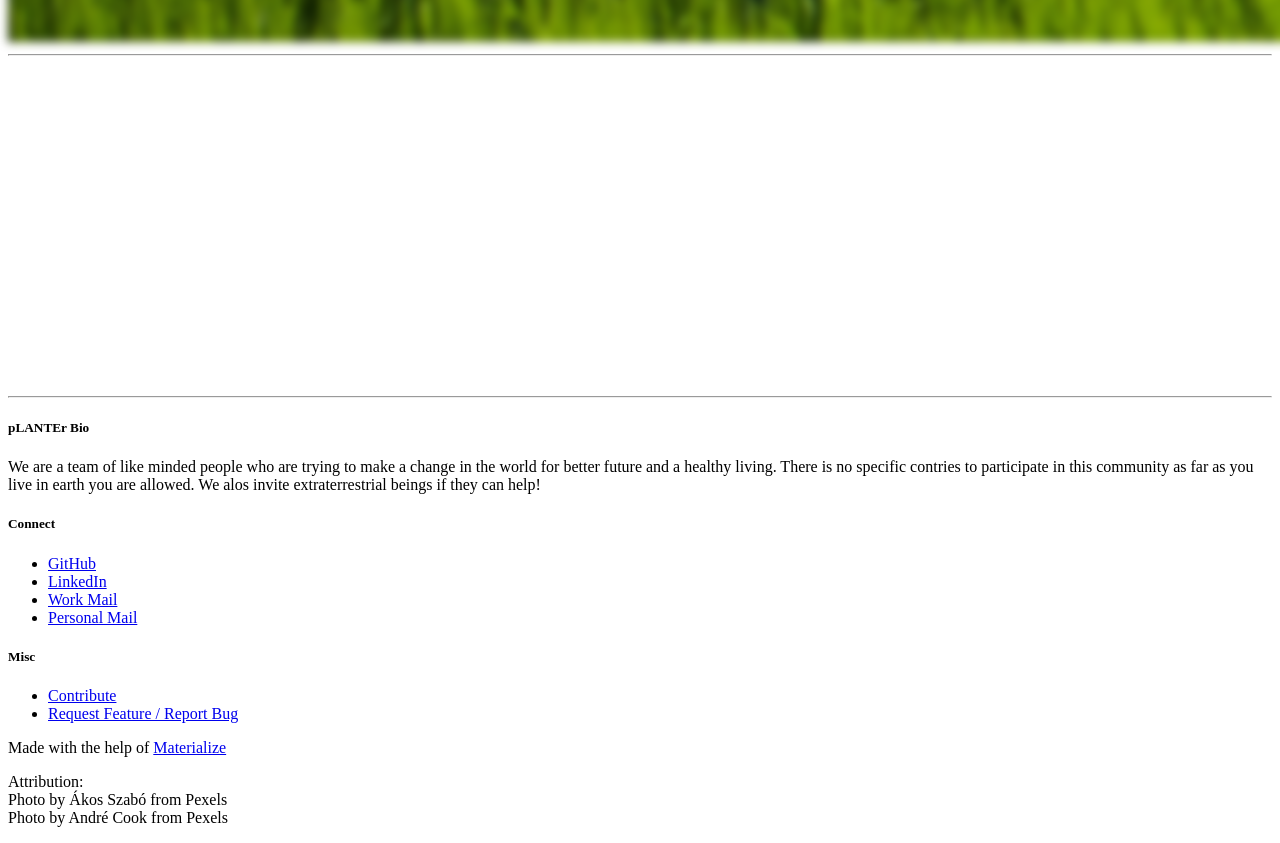
==== commit 466470f2: "Change user profile picture, cleaned and added comments GitHub API fetching removed and sticking to " ====
--- a/Website/index.html
+++ b/Website/index.html
@@ -43,7 +43,7 @@
                 <li><a href="#getStarted">Plant</a></li>
                 <li><a href="#FAQ">FAQ</a></li>
                 <li><a href="#contact">Contact</a></li>
-                <li><a class="dropdown-trigger login" href="accounts.html" data-target="dropdown1">Login<i class="material-icons right">arrow_drop_down</i></a></li>
+                <li><a class="dropdown-trigger login" href="accounts.html" data-target="dropdown1">Login</a></li>
             </ul>
         </div>
     </nav>
@@ -54,7 +54,7 @@
         <li><a href="#getStarted">Plant</a></li>
         <li><a href="#FAQ">FAQ</a></li>
         <li><a href="#contact">Contact</a></li>
-        <li><a class="dropdown-trigger login" href="accounts.html" data-target="dropdown1">Login<i class="material-icons right">arrow_drop_down</i></a></li>
+        <li><a class="dropdown-trigger login" href="accounts.html" data-target="dropdown1">Login</a></li>
     </ul>
 
     <div id="index-banner" class="parallax-container" id="home">
@@ -124,14 +124,6 @@
                     <input type="text" id="username" class="validate">
                     <label for="username">GitHub Username</label>
                     <span id="required-username" class="helper-text" data-error="Wrong" data-success="Right"></span>
-                </div>
-                <div class="switch">
-                    <label>
-                      API
-                      <input type="checkbox" id="switch" checked>
-                      <span class="lever"></span>
-                      Scrape
-                    </label>
                 </div>
             </div>
         </form>
@@ -224,6 +216,9 @@
                     <img src="res/tree.png" alt="User profile pic" id="user_pic" class="z-depth-3" />
                     <br>
                     <input type="file" id="upload_profile_pic">
+                    <progress id="file_upload_status" max="100"> 0% </progress>
+                    <hr>
+                    <span id="error_code"></span>
                 </div>
                 <div class="card-stacked">
                     <div class="card-content">
@@ -339,6 +334,8 @@
     <script src="https://www.gstatic.com/firebasejs/7.22.1/firebase-analytics.js"></script>
     <!-- Firebase Auth -->
     <script src="https://www.gstatic.com/firebasejs/7.22.1/firebase-auth.js"></script>
+    <!-- Firebase Storage -->
+    <script src="https://www.gstatic.com/firebasejs/7.22.1/firebase-storage.js"></script>
     <!-- Materialize JS -->
     <script src="https://cdnjs.cloudflare.com/ajax/libs/materialize/1.0.0-rc.2/js/materialize.min.js"></script>
     <!-- just github-api source (5.3kb) -->
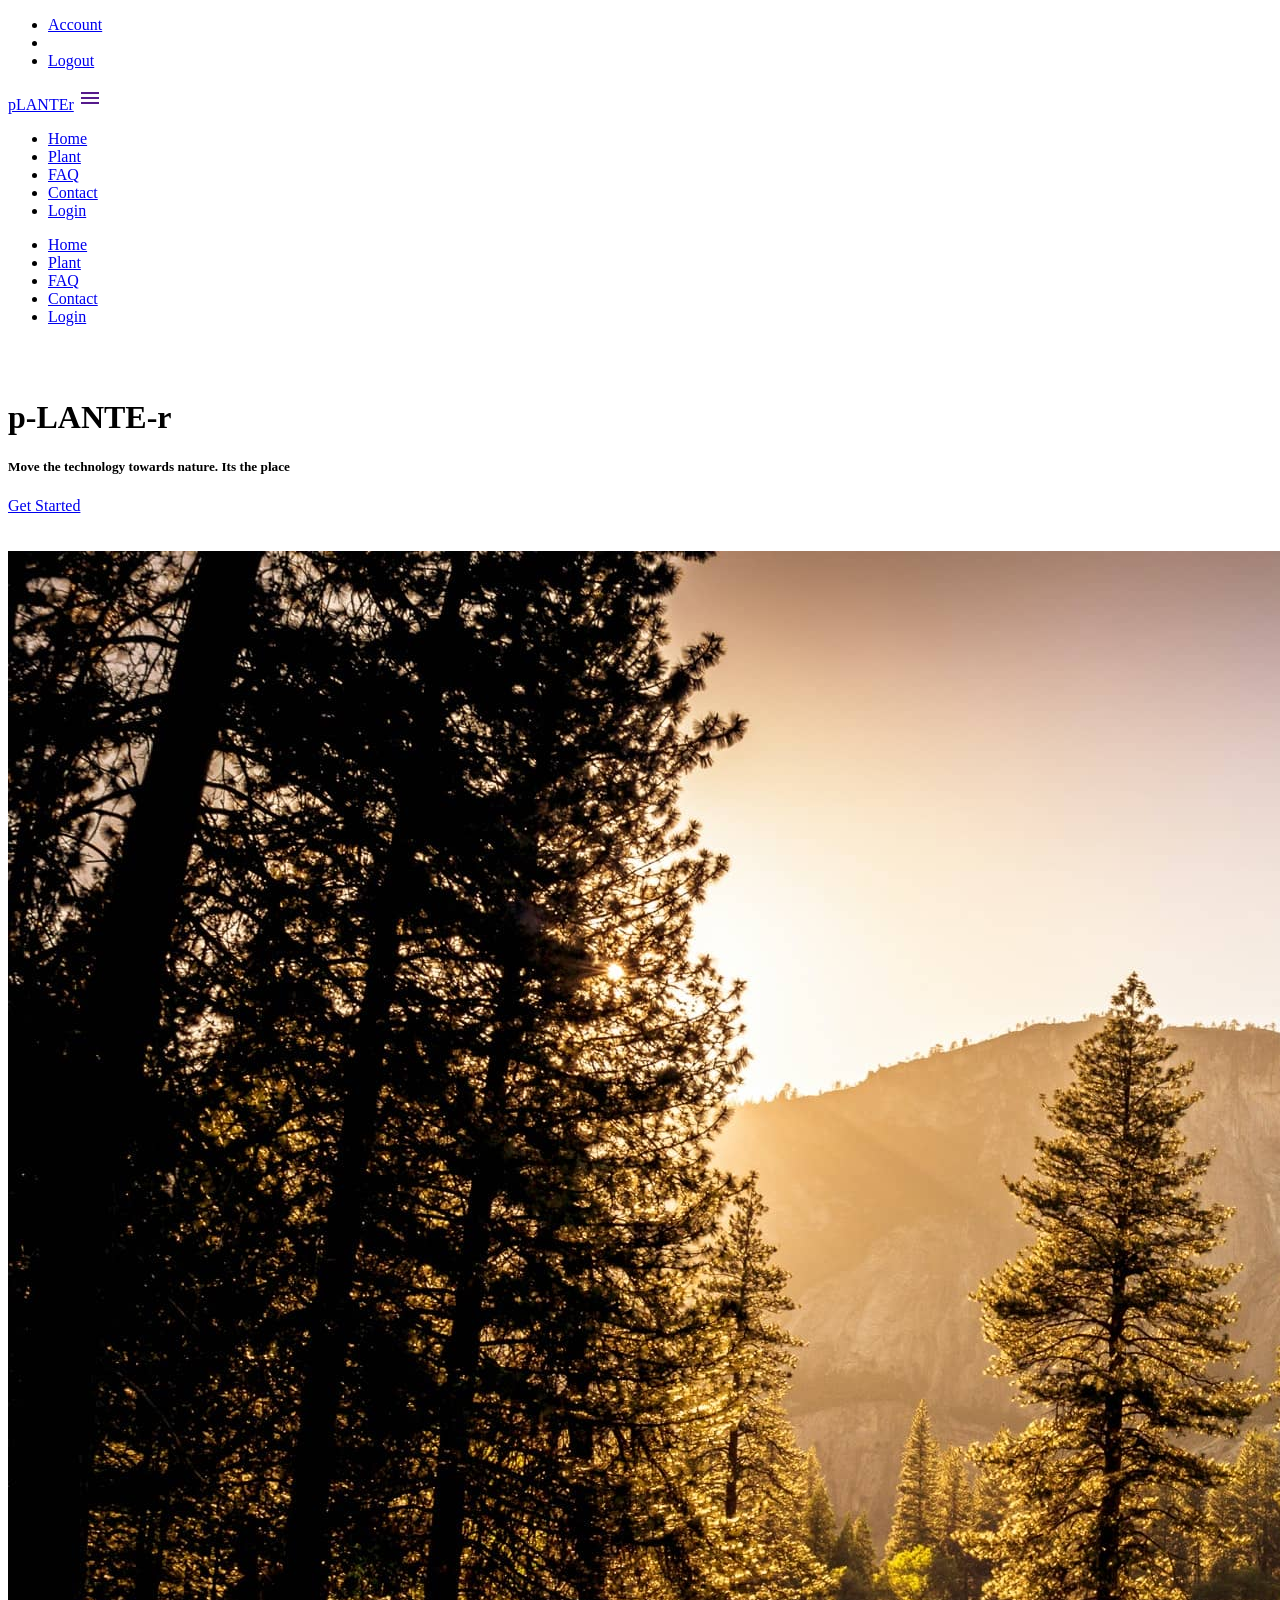
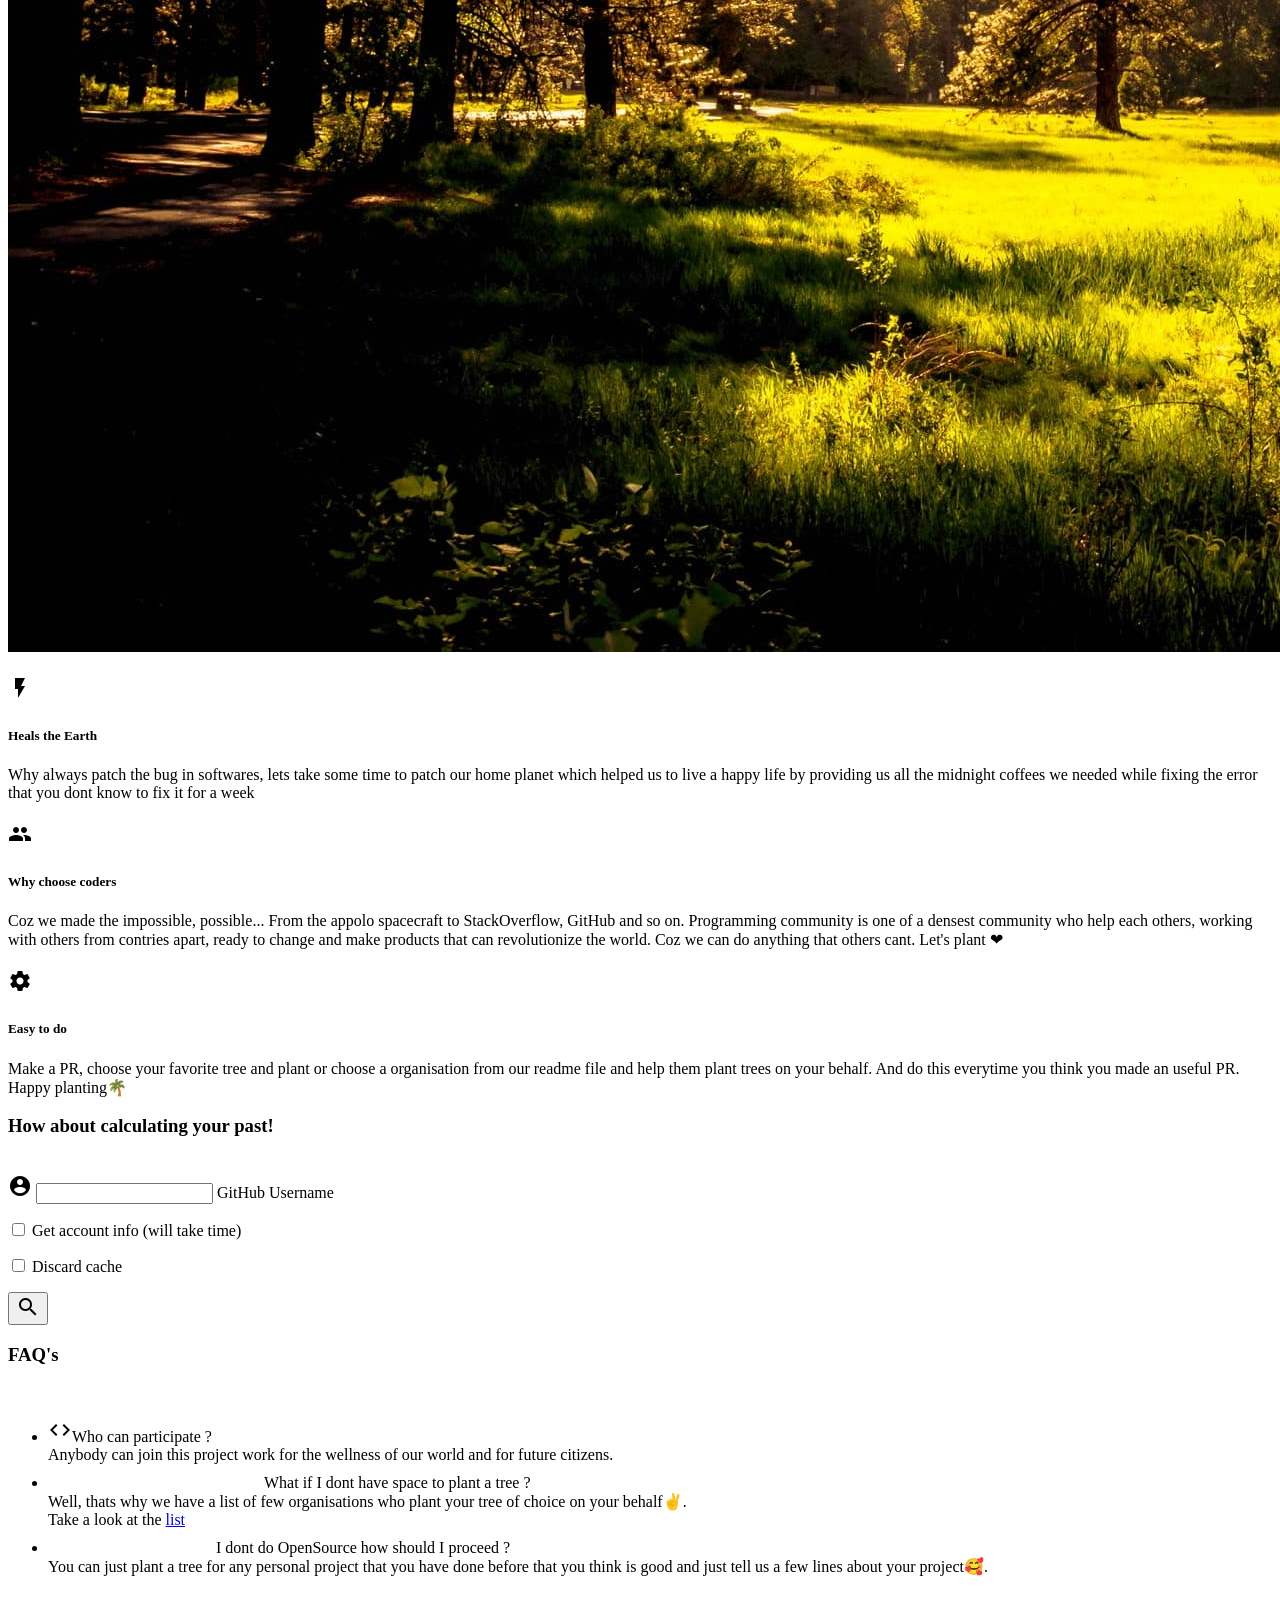
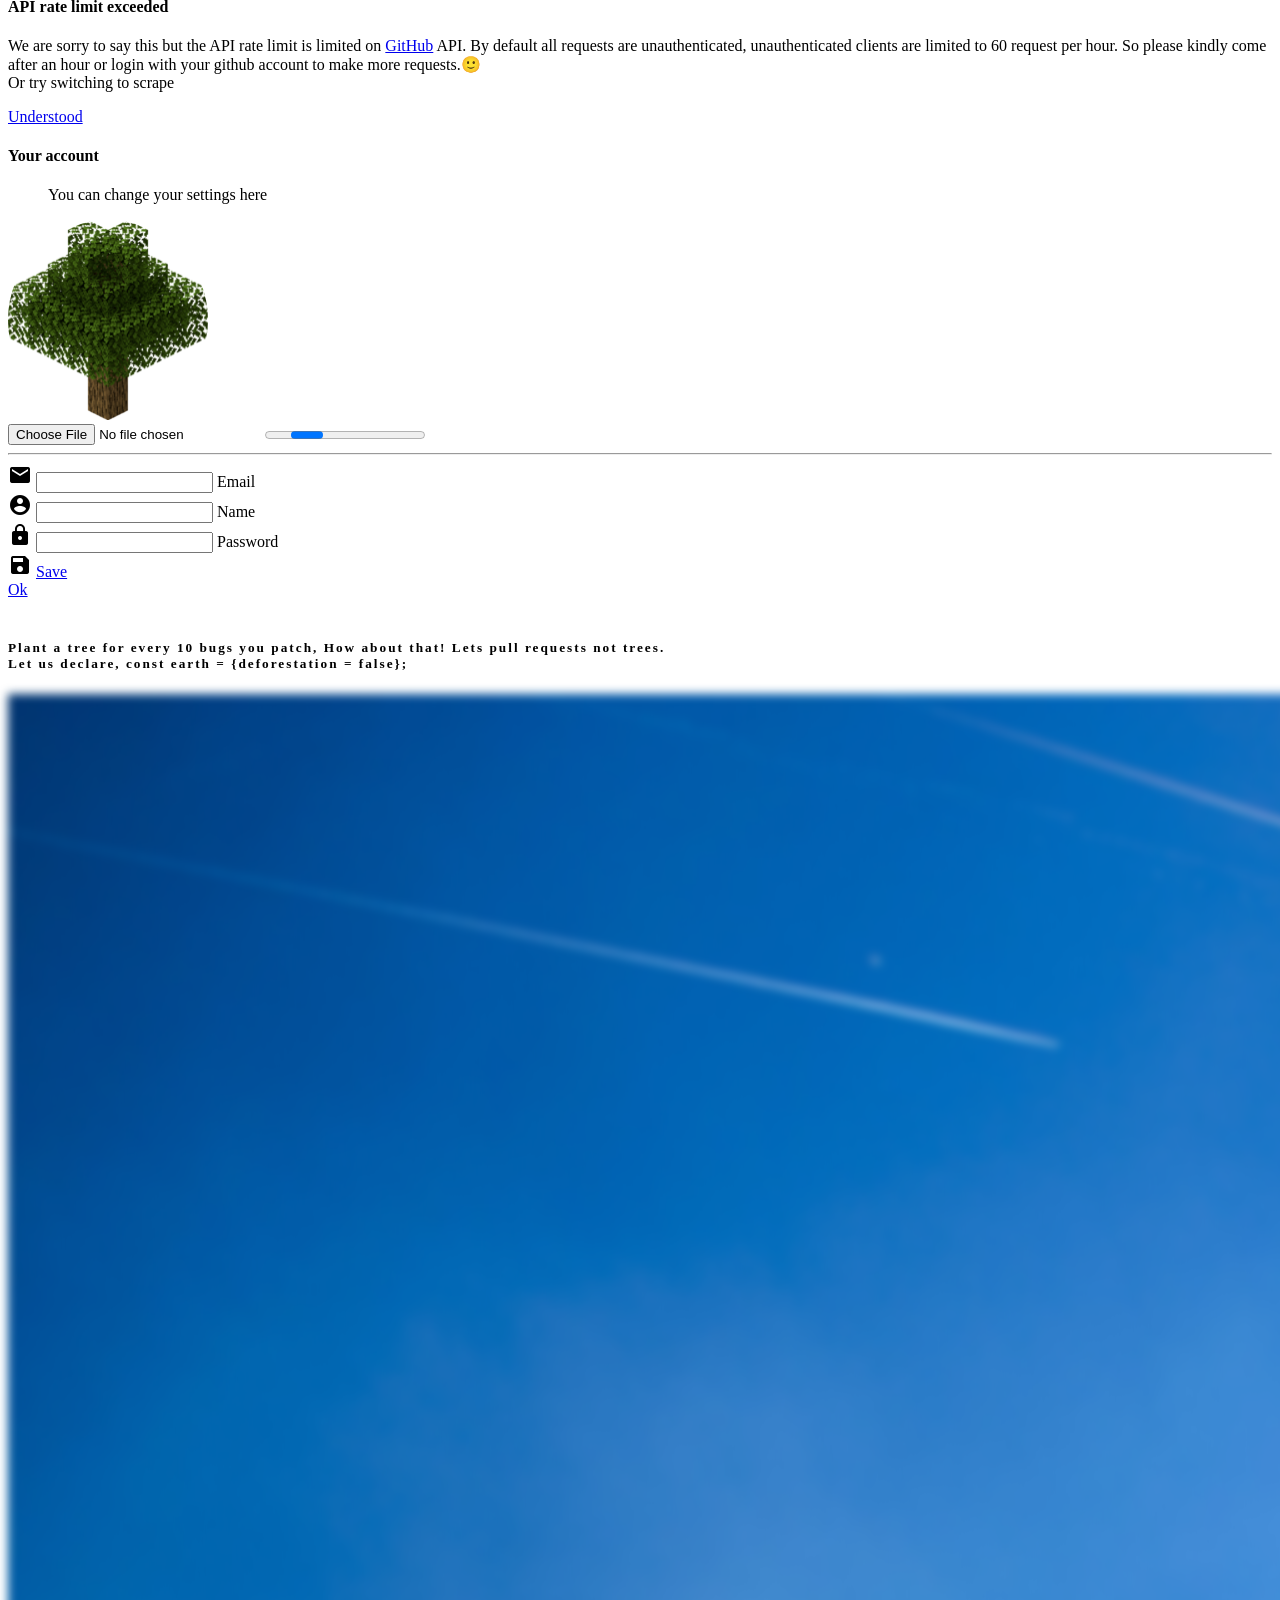
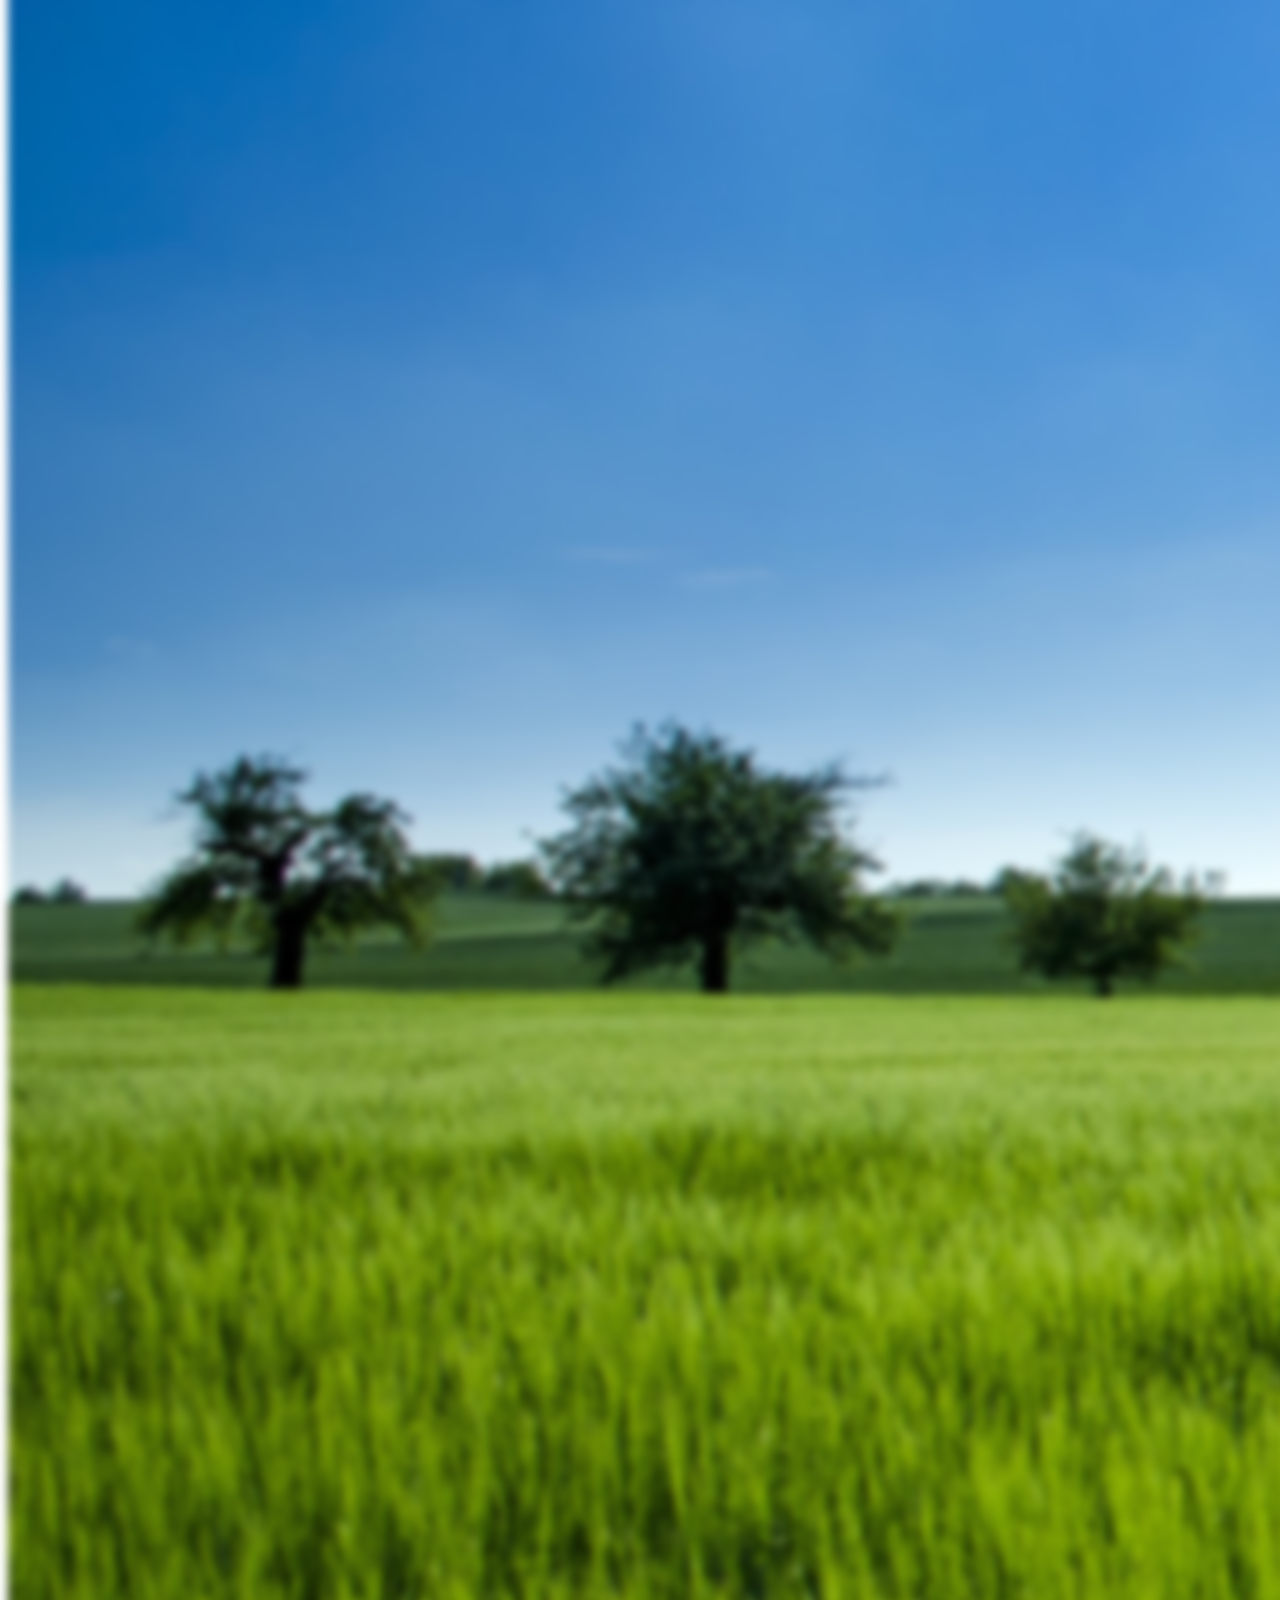
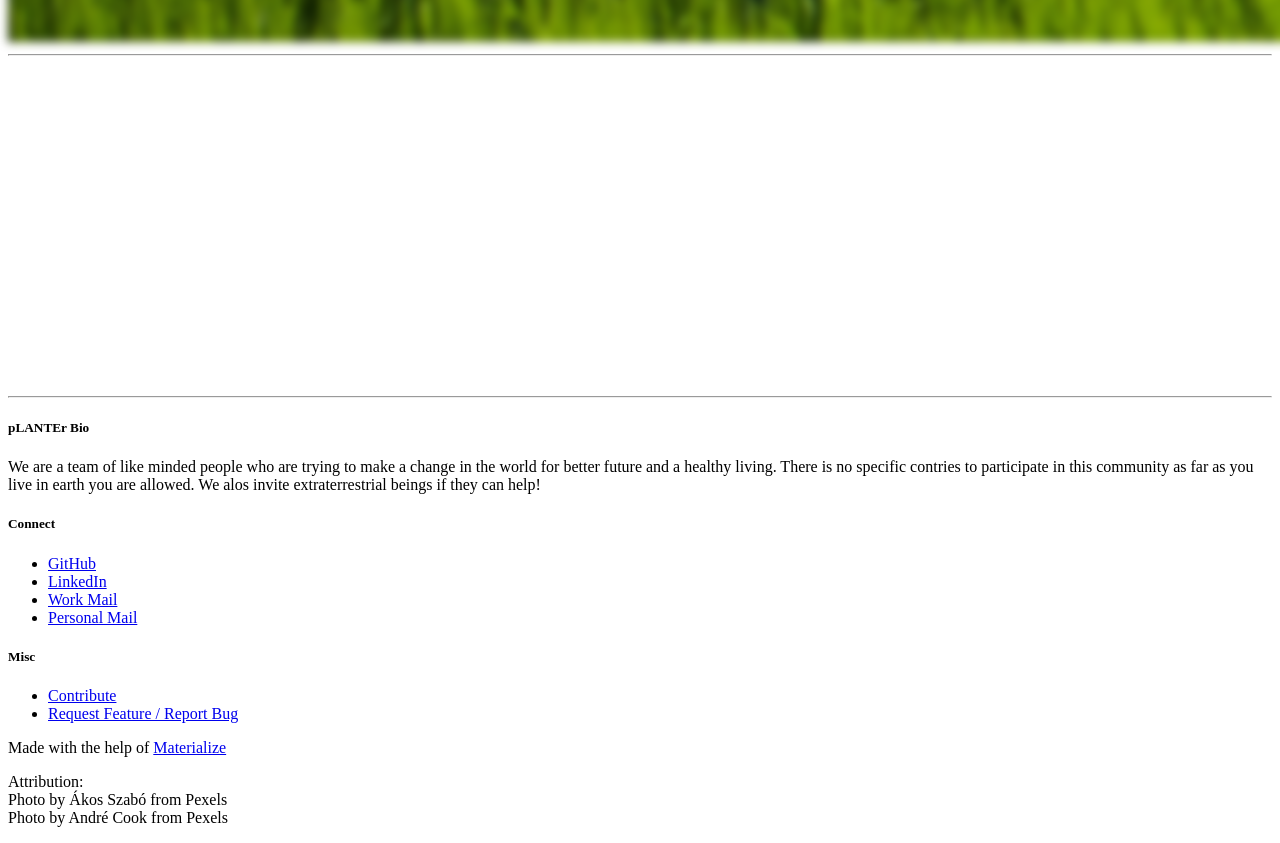
==== commit ac355f79: "Change user profile picture, cleaned and added comments GitHub API fetching removed and sticking to " ====
--- a/Website/index.html
+++ b/Website/index.html
@@ -12,7 +12,7 @@
     <!-- Font Awesome -->
     <link rel="stylesheet" href="https://cdnjs.cloudflare.com/ajax/libs/font-awesome/4.7.0/css/font-awesome.min.css">
     <!-- Style -->
-    <link rel="stylesheet" href="src/css/index.css"></link>
+    <link rel="stylesheet" href="src/css/index.css"/>
 
     <!-- Favicon start -->
     <link rel="apple-touch-icon" sizes="180x180" href="res/apple-touch-icon.png">
@@ -27,6 +27,8 @@
 </head>
 
 <body>
+
+
     <ul id="dropdown1" class="dropdown-content">
         <li id="account"><a href="#!">Account</a></li>
         <li class="divider"></li>
@@ -367,6 +369,7 @@
         });
     </script>
 
+
     <!--
         Attributions:
             Photo by Ákos Szabó from Pexels
@@ -374,4 +377,4 @@
     -->
 </body>
 
-</html>+</html>
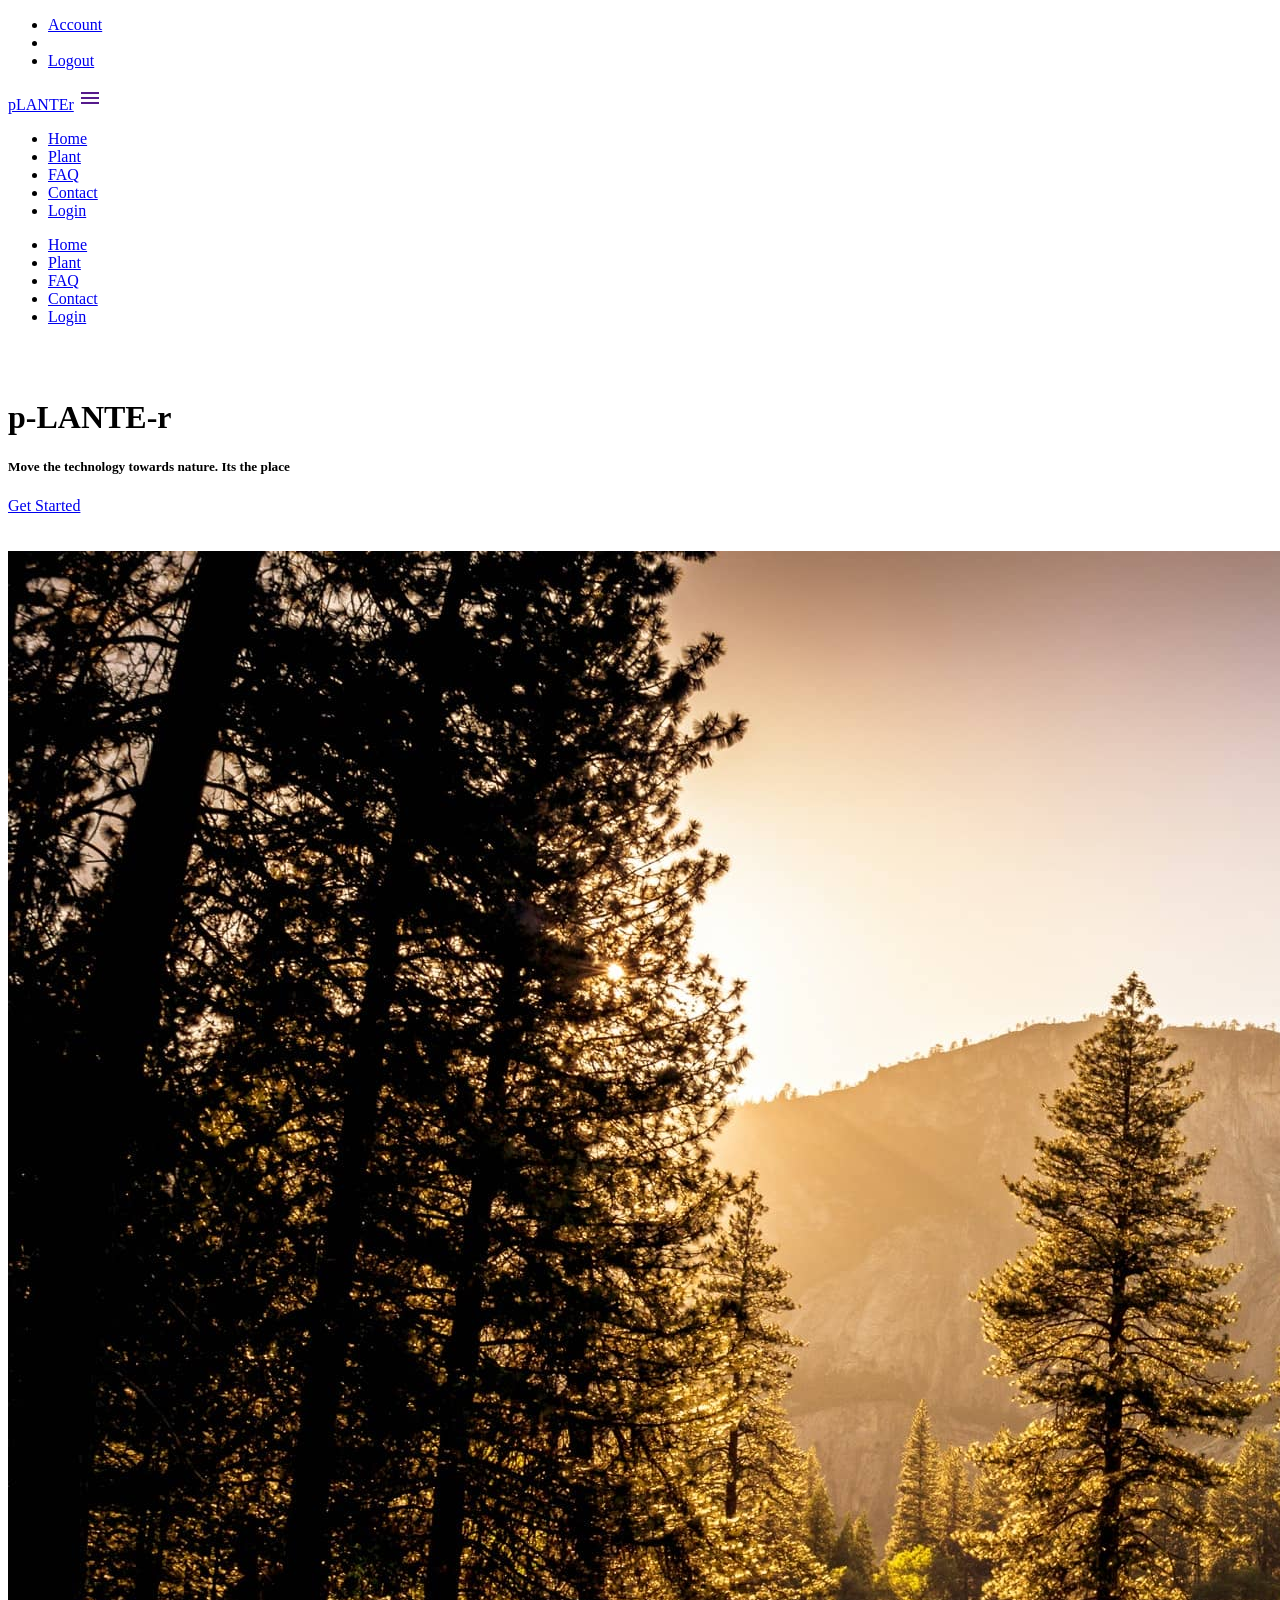
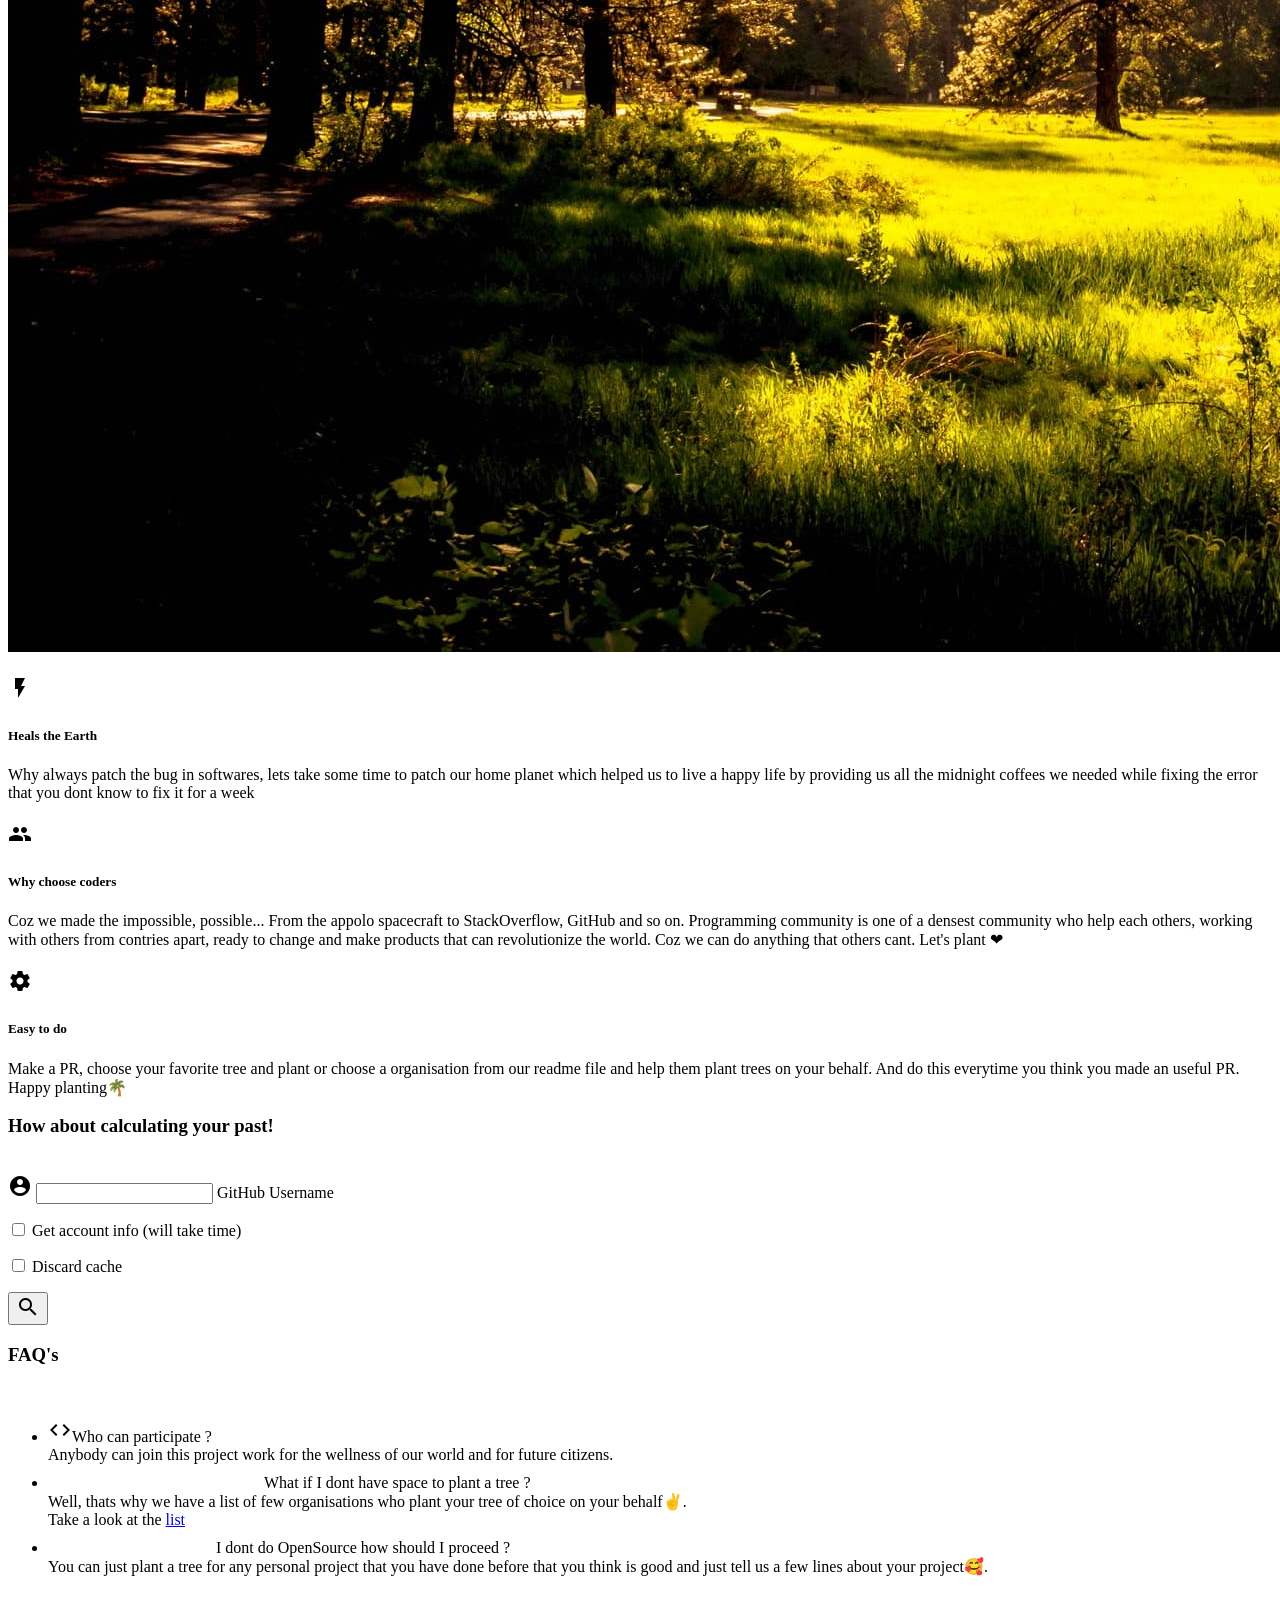
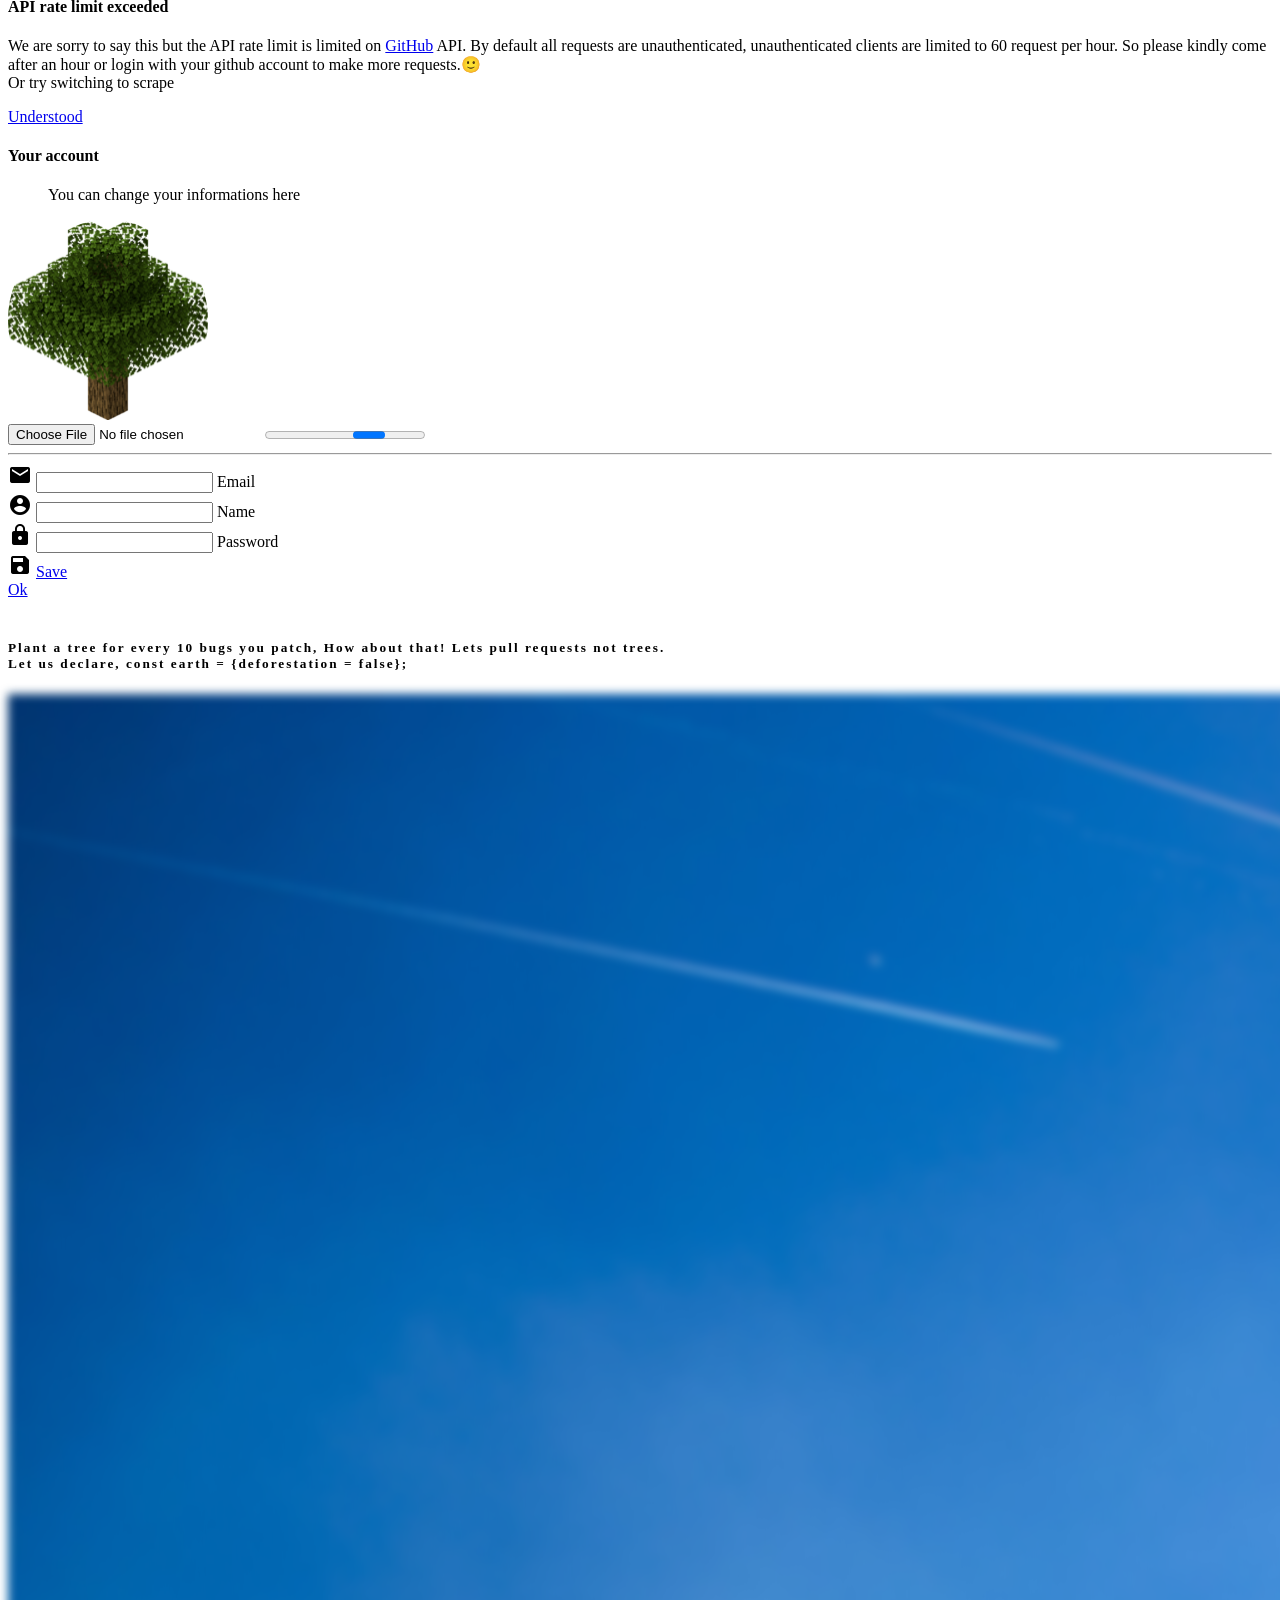
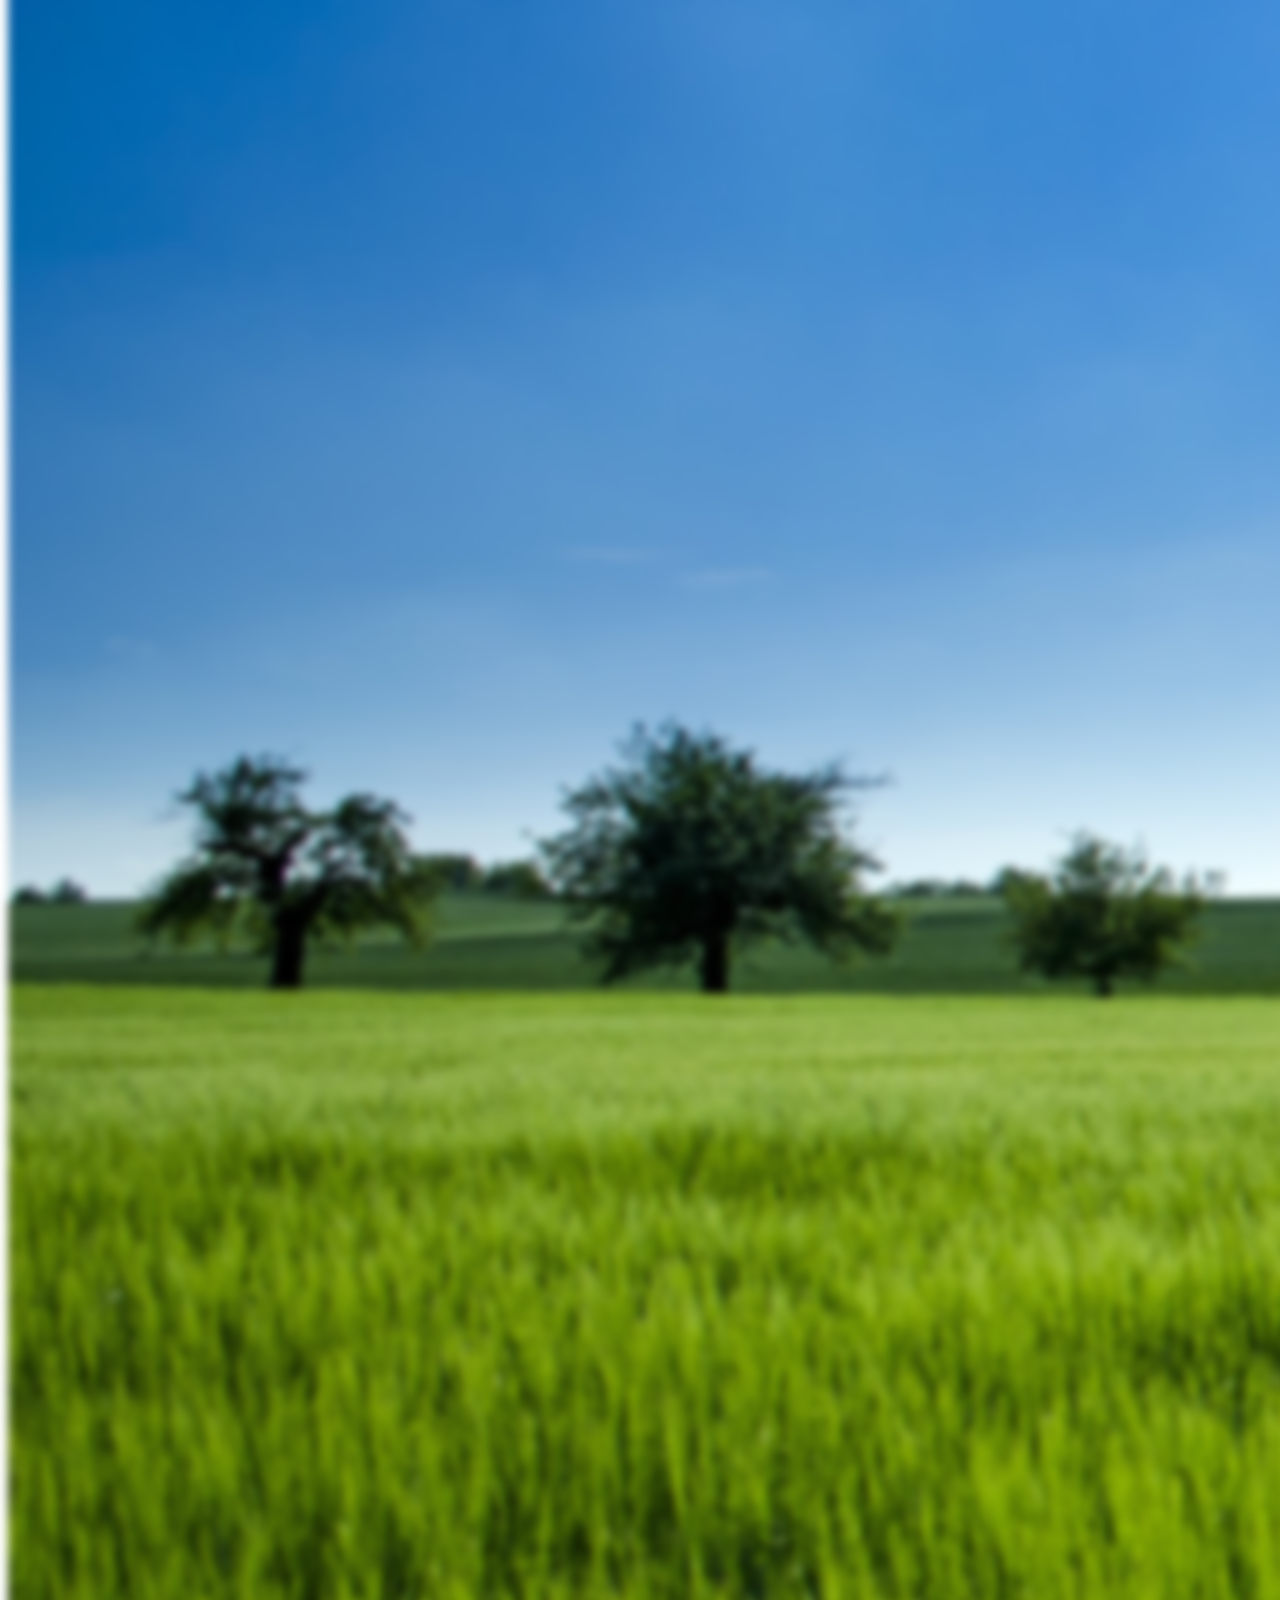
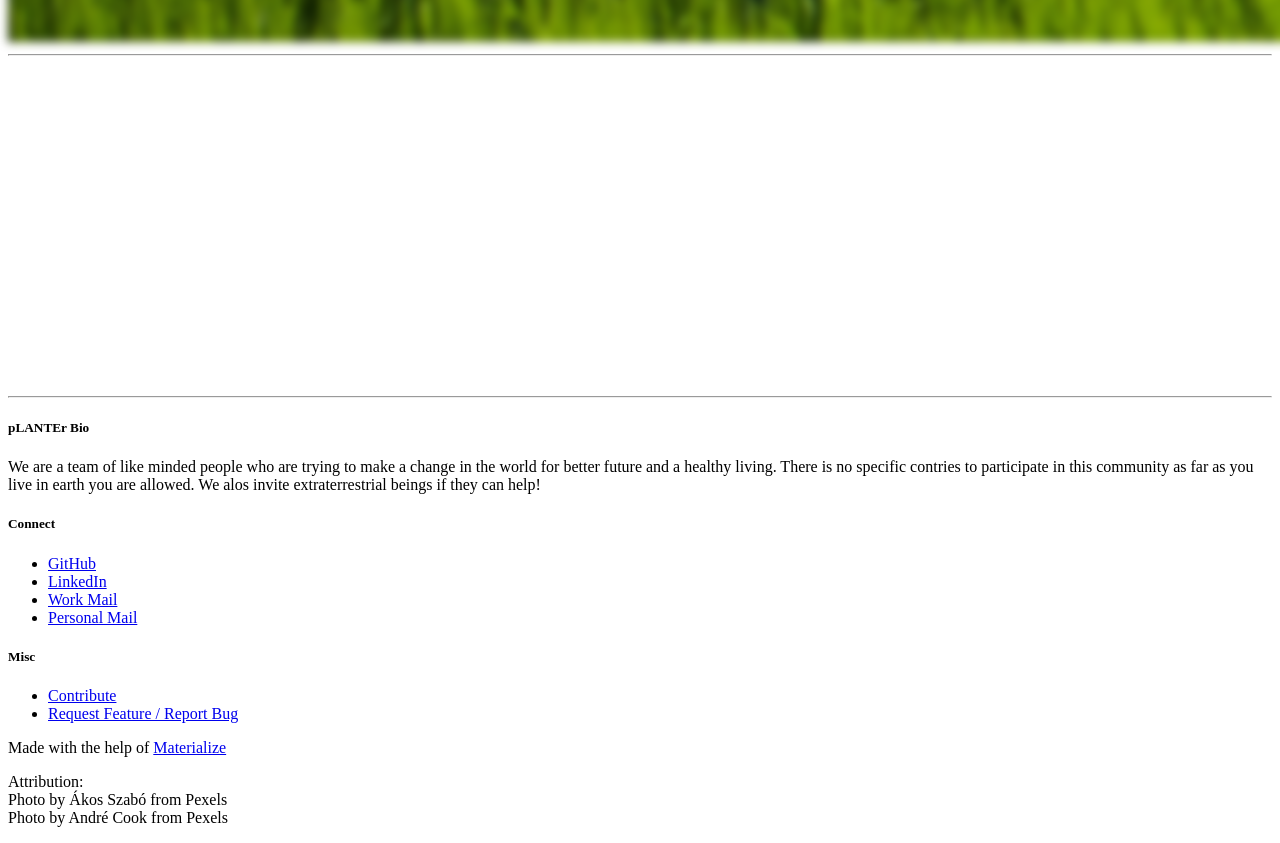
==== commit bb2a1a79: "User profile picture works" ====
--- a/Website/index.html
+++ b/Website/index.html
@@ -12,7 +12,7 @@
     <!-- Font Awesome -->
     <link rel="stylesheet" href="https://cdnjs.cloudflare.com/ajax/libs/font-awesome/4.7.0/css/font-awesome.min.css">
     <!-- Style -->
-    <link rel="stylesheet" href="src/css/index.css"/>
+    <link rel="stylesheet" href="src/css/index.css" />
 
     <!-- Favicon start -->
     <link rel="apple-touch-icon" sizes="180x180" href="res/apple-touch-icon.png">
@@ -56,7 +56,9 @@
         <li><a href="#getStarted">Plant</a></li>
         <li><a href="#FAQ">FAQ</a></li>
         <li><a href="#contact">Contact</a></li>
-        <li><a class="dropdown-trigger login" href="accounts.html" data-target="dropdown1">Login</a></li>
+        <li>
+            <a class="dropdown-trigger login" href="accounts.html" data-target="dropdown1">Login</a>
+        </li>
     </ul>
 
     <div id="index-banner" class="parallax-container" id="home">
@@ -211,13 +213,13 @@
     <div id="modal-account" class="modal">
         <div class="modal-content">
             <h4>Your account</h4>
-            <blockquote>You can change your settings here</blockquote>
+            <blockquote>You can change your informations here</blockquote>
 
             <div class="card horizontal">
                 <div class="card-image">
                     <img src="res/tree.png" alt="User profile pic" id="user_pic" class="z-depth-3" />
                     <br>
-                    <input type="file" id="upload_profile_pic">
+                    <input type="file" id="upload_profile_pic" accept=".png, .jpg, .jpeg">
                     <progress id="file_upload_status" max="100"> 0% </progress>
                     <hr>
                     <span id="error_code"></span>
@@ -346,7 +348,7 @@
     <script src="https://cdn.jsdelivr.net/gh/cferdinandi/smooth-scroll@15/dist/smooth-scroll.polyfills.min.js"></script>
 
     <!-- My scripts -->
-    <script src="src/js/index.js"></script>
+    <script src="src/js/index.js" defer></script>
 
     <script>
         document.getElementById("follower-btn").addEventListener("click", function() {
@@ -377,4 +379,4 @@
     -->
 </body>
 
-</html>
+</html>
--- a/Website/src/css/index.css
+++ b/Website/src/css/index.css
@@ -9,6 +9,17 @@
     border-radius: 50%;
 }
 
+#avatar-account {
+    background-image: url("url");
+    width: 40px;
+    height: 40px;
+    background-size: contain;
+    background-position: center;
+    border-radius: 50%;
+    margin-right: 1em;
+    margin-top: 1vh;
+}
+
 #brand-logo {
     font-family: 'Fredoka One', cursive !important;
-}
+}
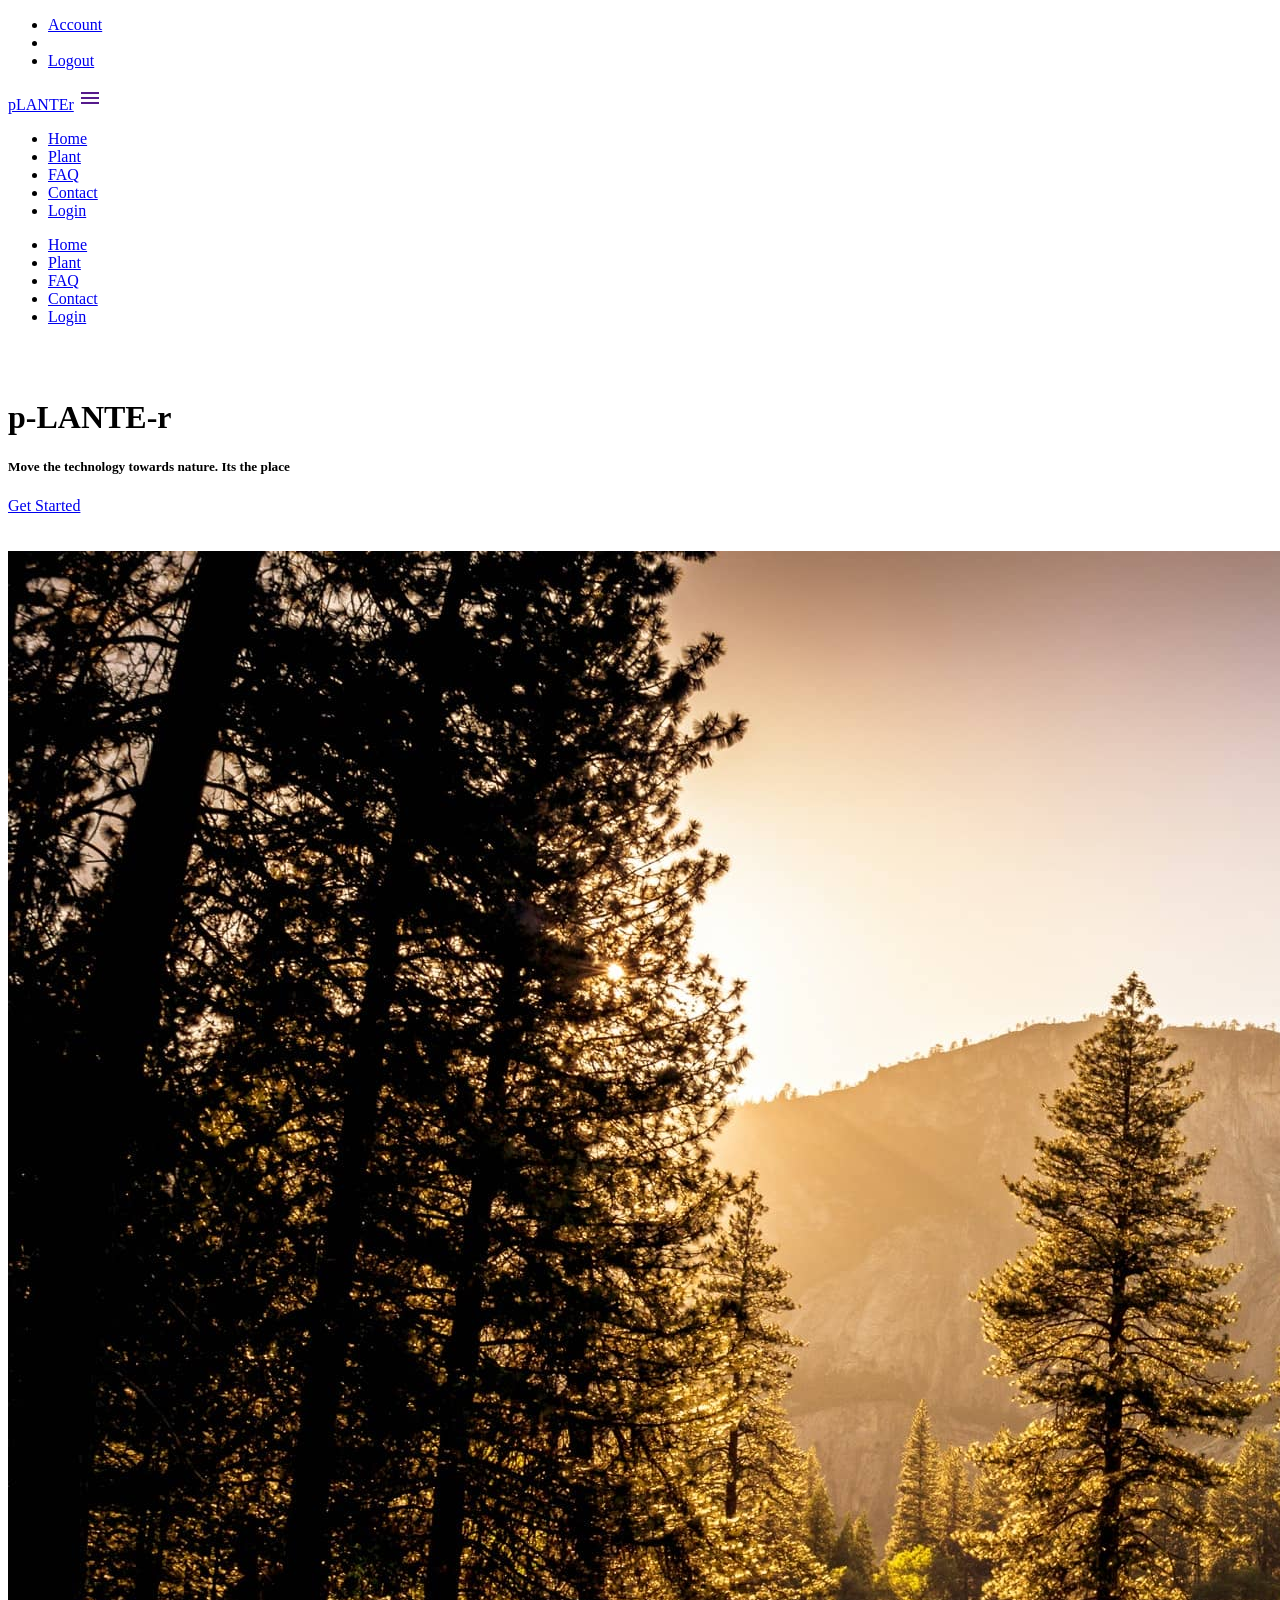
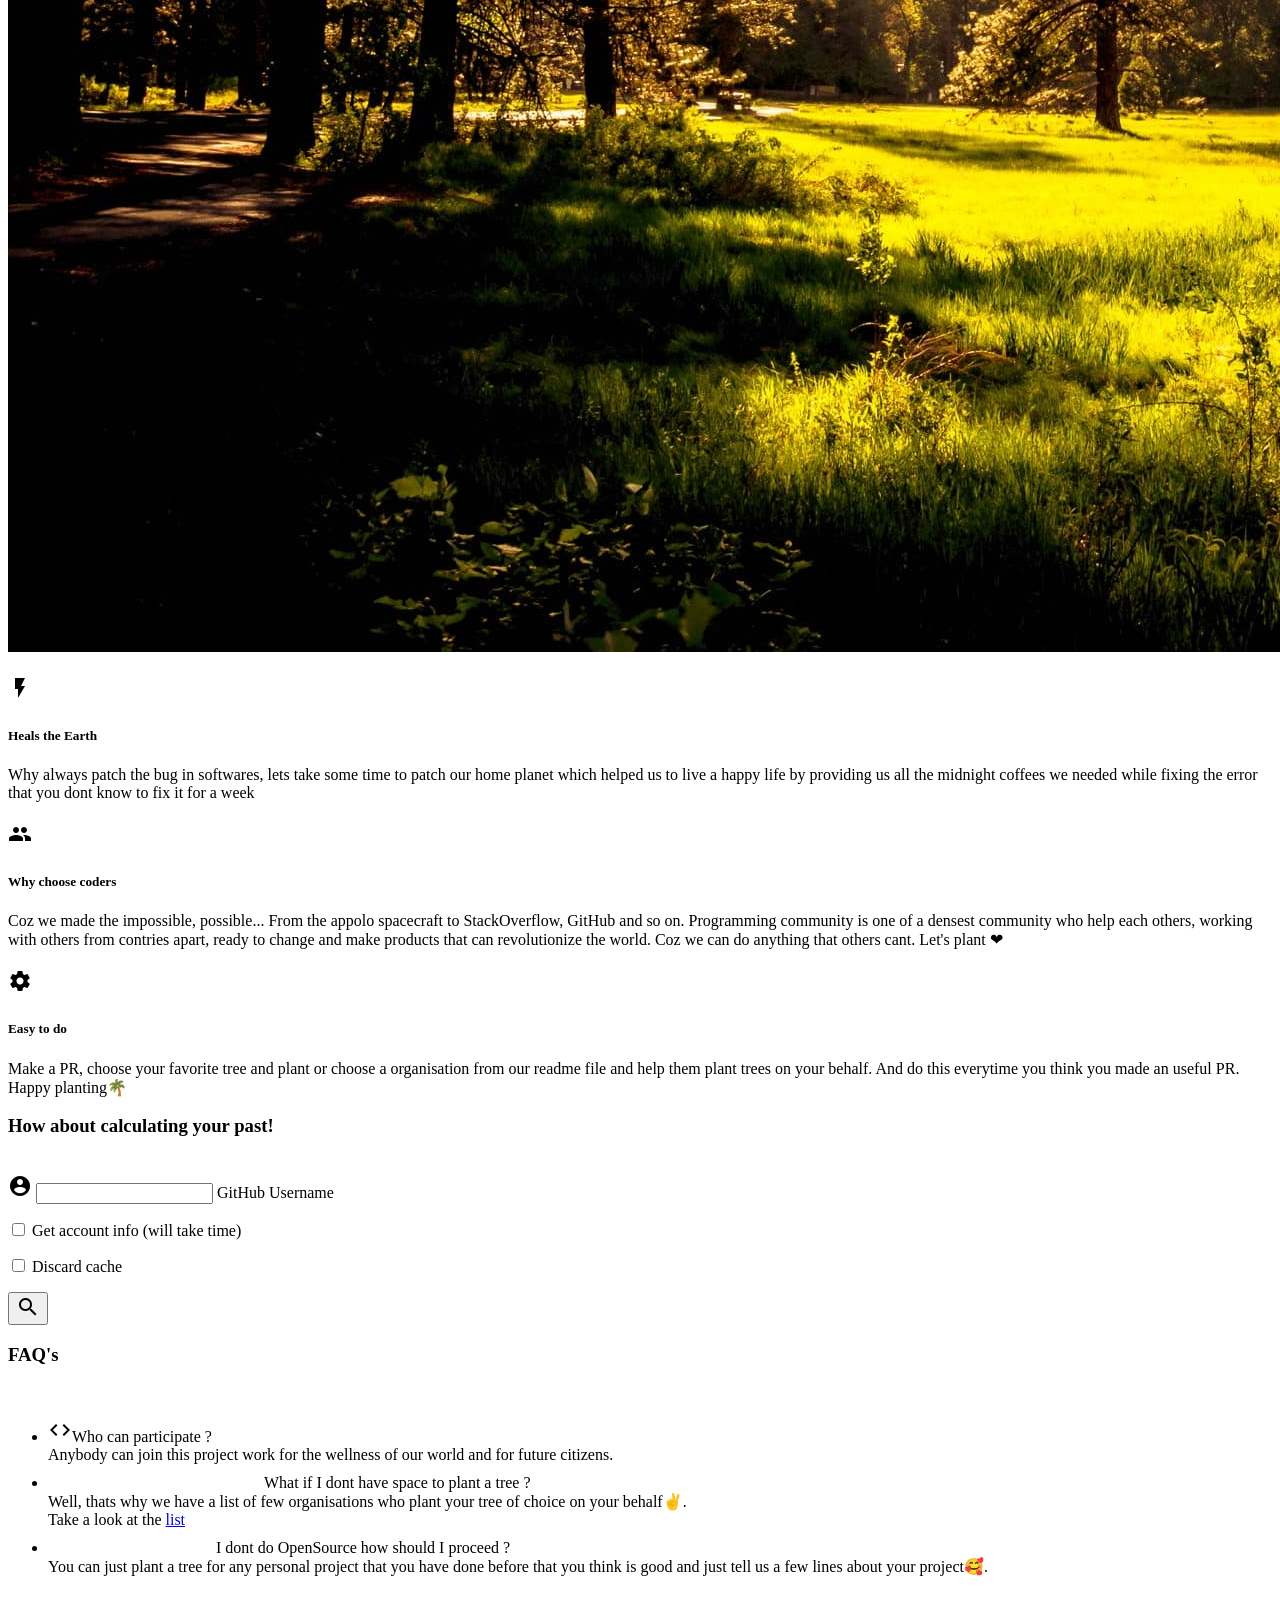
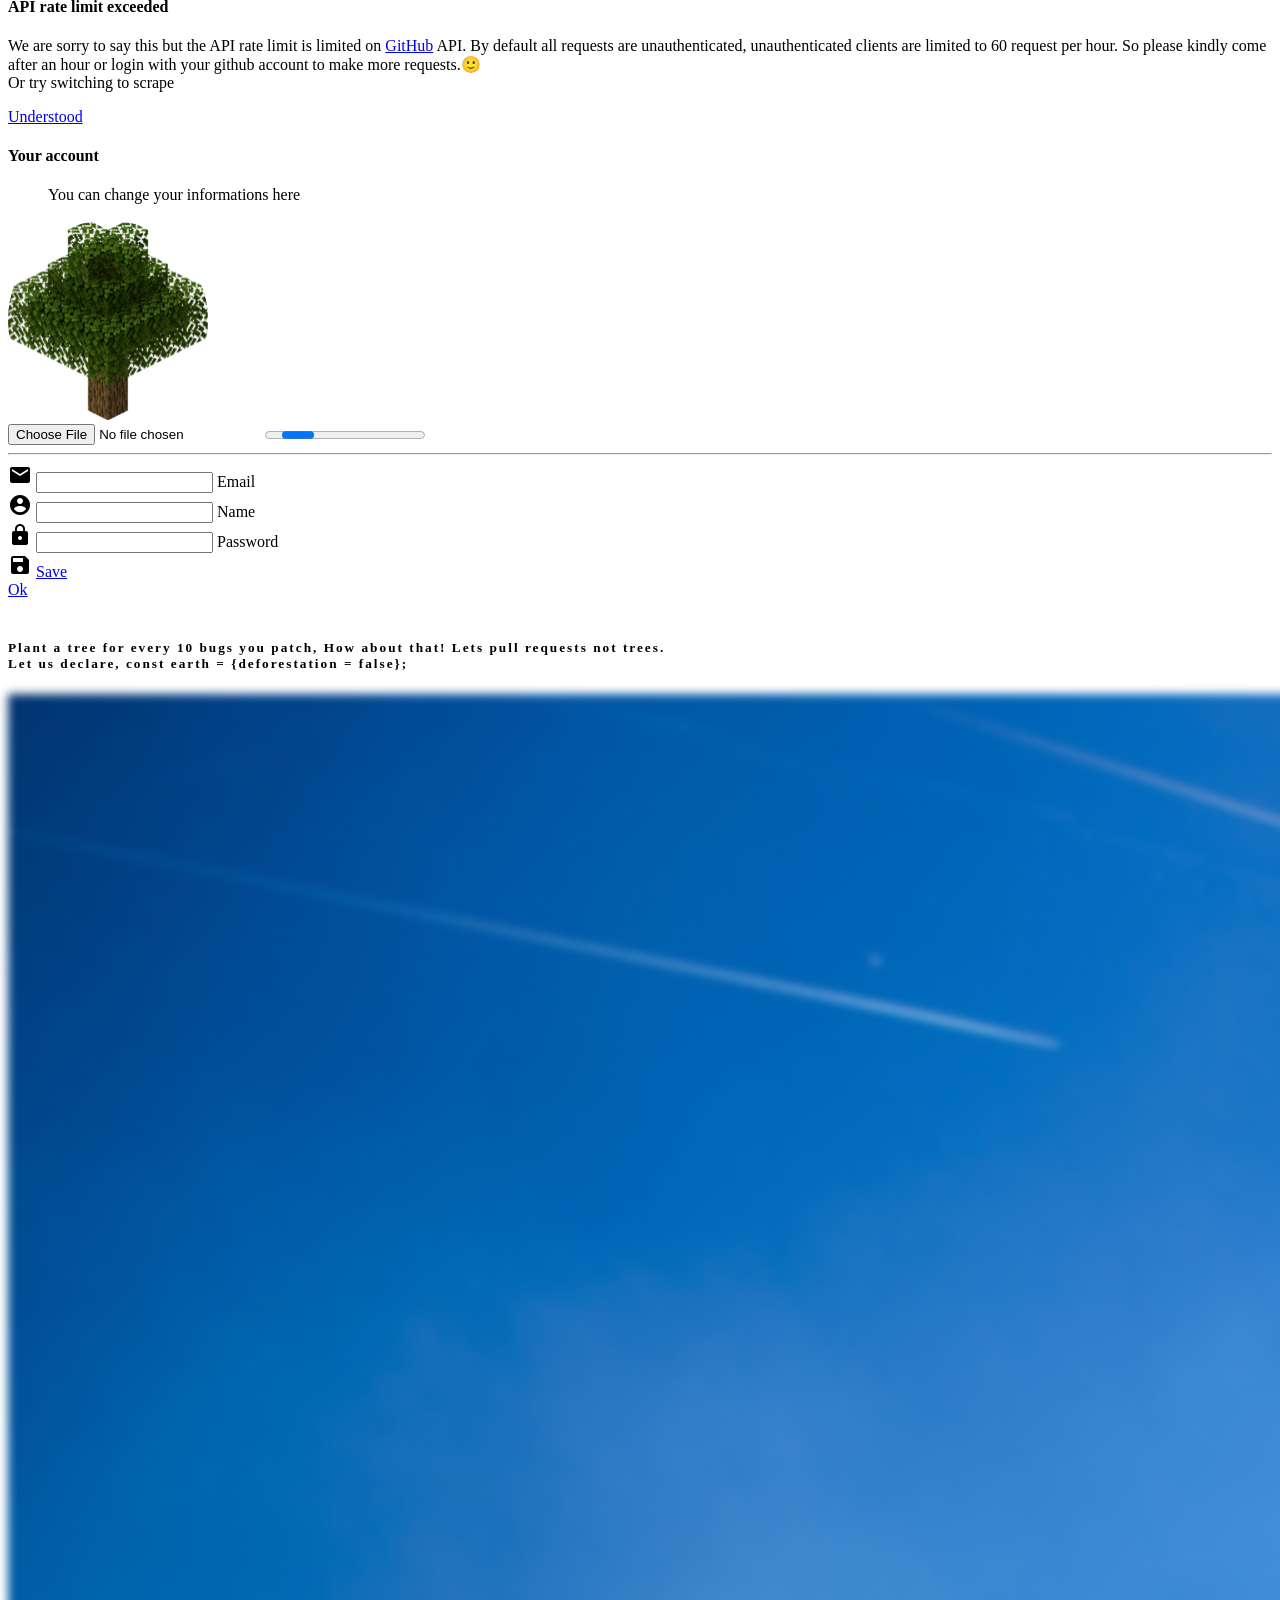
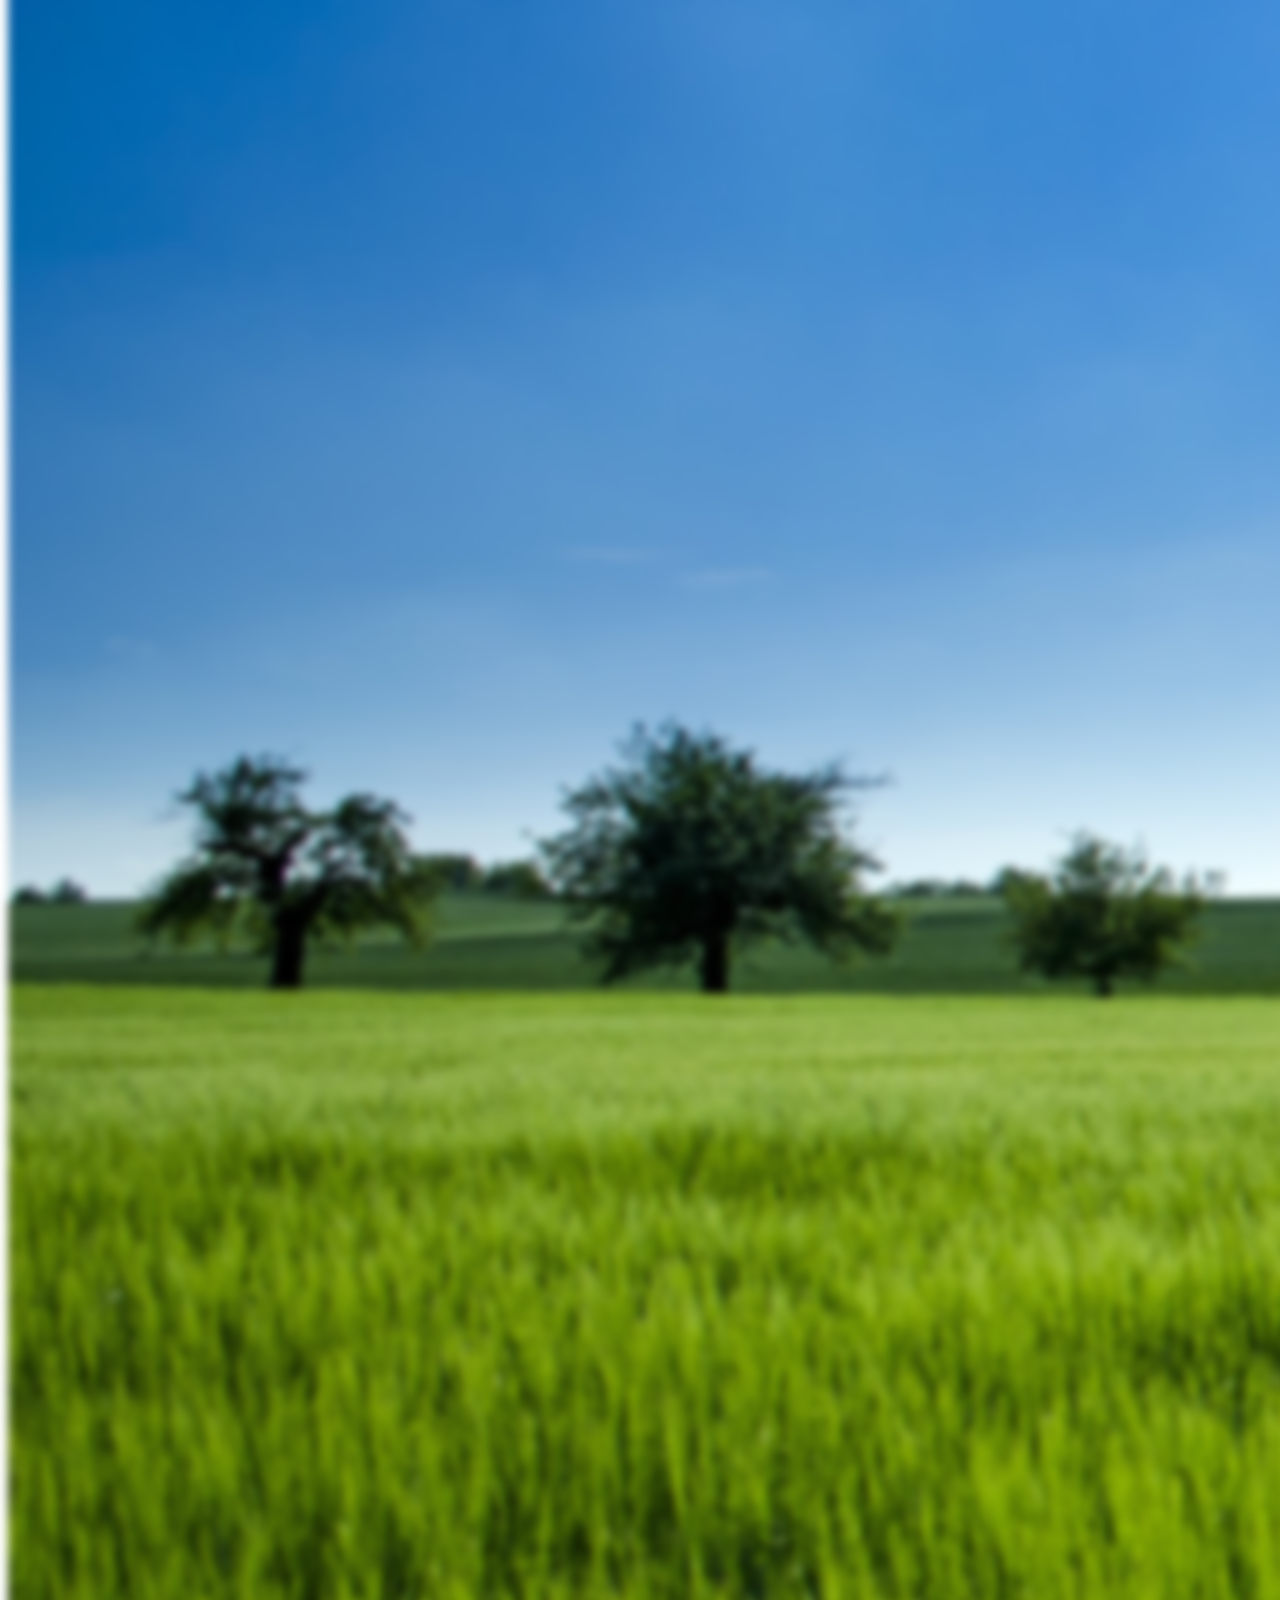
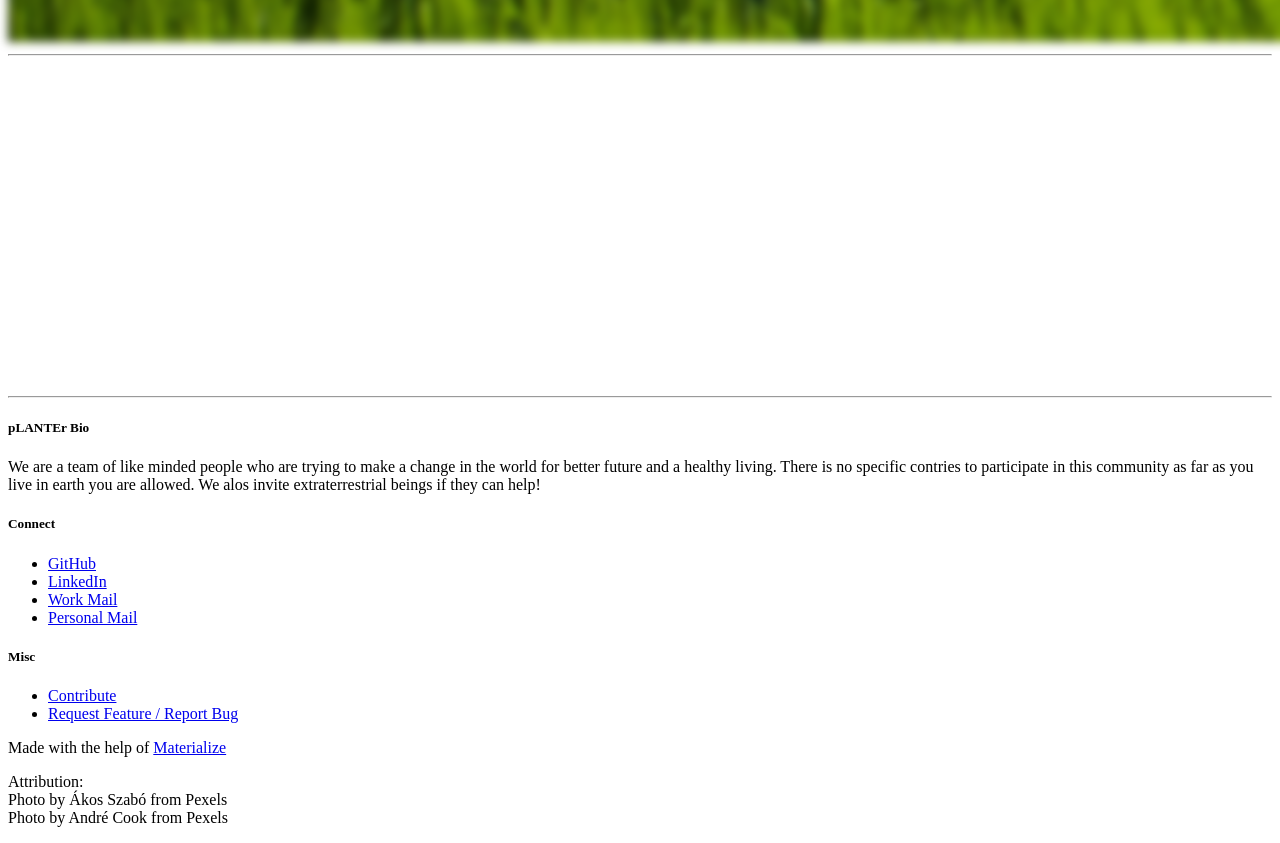
==== commit cf719143: "UI tutorial and cookies" ====
--- a/Website/index.html
+++ b/Website/index.html
@@ -11,6 +11,9 @@
     <link href="https://fonts.googleapis.com/icon?family=Material+Icons" rel="stylesheet">
     <!-- Font Awesome -->
     <link rel="stylesheet" href="https://cdnjs.cloudflare.com/ajax/libs/font-awesome/4.7.0/css/font-awesome.min.css">
+    <!-- IntroJS CSS -->
+    <link rel="stylesheet" href="src/css/introjs.css">
+
     <!-- Style -->
     <link rel="stylesheet" href="src/css/index.css" />
 
@@ -70,7 +73,7 @@
                     <h5 class="header col s12 yellow-text darken-4">Move the technology towards nature. Its the place</h5>
                 </div>
                 <div class="row center">
-                    <a href="#getStarted" id="download-button" class="btn-large waves-effect waves-light teal lighten-1">Get Started</a>
+                    <a href="#getStarted" id="download-button step1" class="btn-large waves-effect waves-light teal lighten-1" data-intro="Hello, Lets start with introduction!" data-step=1>Get Started</a>
                 </div>
                 <br><br>
 
@@ -79,7 +82,7 @@
         <div class="parallax"><img src="res/background5.jpg" alt="Background image 1"></div>
     </div>
 
-    <div class="container">
+    <div class="container" data-intro="Just a information on why to do this" data-step=2>
         <div class="section">
 
             <!--   Icon Section   -->
@@ -118,7 +121,7 @@
         </div>
     </div>
 
-    <div class="container row" id="getStarted">
+    <div class="container row" id="getStarted" data-intro="Here is where the transformation's happens" data-step=5>
         <form action="" class="col s12">
             <div class="row">
                 <h3 class="center">How about calculating your past!</h3>
@@ -175,7 +178,7 @@
         <button class="waves-effect waves-light btn btn-primary green"><i class="material-icons left">nature_people</i>Plant</button>
     </div>
 
-    <div class="container row" id="FAQ">
+    <div class="container row" id="FAQ" data-intro="If you have any questions" data-step=3>
         <form action="" class="col s12">
             <div class="row">
                 <h3 class="center">FAQ's</h3>
@@ -287,21 +290,21 @@
 
     <hr>
 
-    <iframe width="620" height="320" src="https://strawpoll.com/embed/341rzfpuu" style="width: 100%; height: 320px;" frameborder="0" allowfullscreen></iframe>
+    <iframe width="620" height="320" src="https://strawpoll.com/embed/341rzfpuu" style="width: 100%; height: 320px;" frameborder="0" allowfullscreen data-intro="For developers, if you are not one jus skip this part" data-step=4></iframe>
 
     <hr>
 
     <footer class="page-footer teal" id="contact">
         <div class="container">
             <div class="row">
-                <div class="col l6 s12">
+                <div class="col l6 s12" data-intro="Just a small info of why we started" data-step=6>
                     <h5 class="white-text">pLANTEr Bio</h5>
                     <p class="grey-text text-lighten-4">We are a team of like minded people who are trying to make a change in the world for better future and a healthy living. There is no specific contries to participate in this community as far as you live in earth you are allowed. We
                         alos invite extraterrestrial beings if they can help!</p>
 
                 </div>
 
-                <div class="col l3 s12">
+                <div class="col l3 s12" data-intro="If you waana have a talk with me" data-step=7>
                     <h5 class="white-text">Connect</h5>
                     <ul>
                         <li><a class="white-text" href="https://github.com/hiruthic2002/pLANTEr">GitHub</a></li>
@@ -310,7 +313,7 @@
                         <li><a class="white-text" href="mailto:predatorsha2002@gmail.com">Personal Mail</a></li>
                     </ul>
                 </div>
-                <div class="col l3 s12">
+                <div class="col l3 s12" data-intro="Wanna contribute?" data-step=8>
                     <h5 class="white-text">Misc</h5>
                     <ul>
                         <li><a href="https://github.com/hiruthic2002/pLANTEr" class="white-text">Contribute</a></li>
@@ -346,6 +349,8 @@
     <script src="https://unpkg.com/github-api/dist/GitHub.min.js"></script>
     <!-- Smooth Scrool Effect -->
     <script src="https://cdn.jsdelivr.net/gh/cferdinandi/smooth-scroll@15/dist/smooth-scroll.polyfills.min.js"></script>
+    <!-- Intro JS -->
+    <script src="https://cdnjs.cloudflare.com/ajax/libs/intro.js/2.9.3/intro.min.js" integrity="sha512-VTd65gL0pCLNPv5Bsf5LNfKbL8/odPq0bLQ4u226UNmT7SzE4xk+5ckLNMuksNTux/pDLMtxYuf0Copz8zMsSA==" crossorigin="anonymous"></script>
 
     <!-- My scripts -->
     <script src="src/js/index.js" defer></script>
@@ -366,7 +371,7 @@
             speedAsDuration: true,
             easing: "easeInOutQuad",
             // History
-            updateURL: true, // Update the URL on scroll
+            // updateURL: true, // Update the URL on scroll
             popstate: true,
         });
     </script>
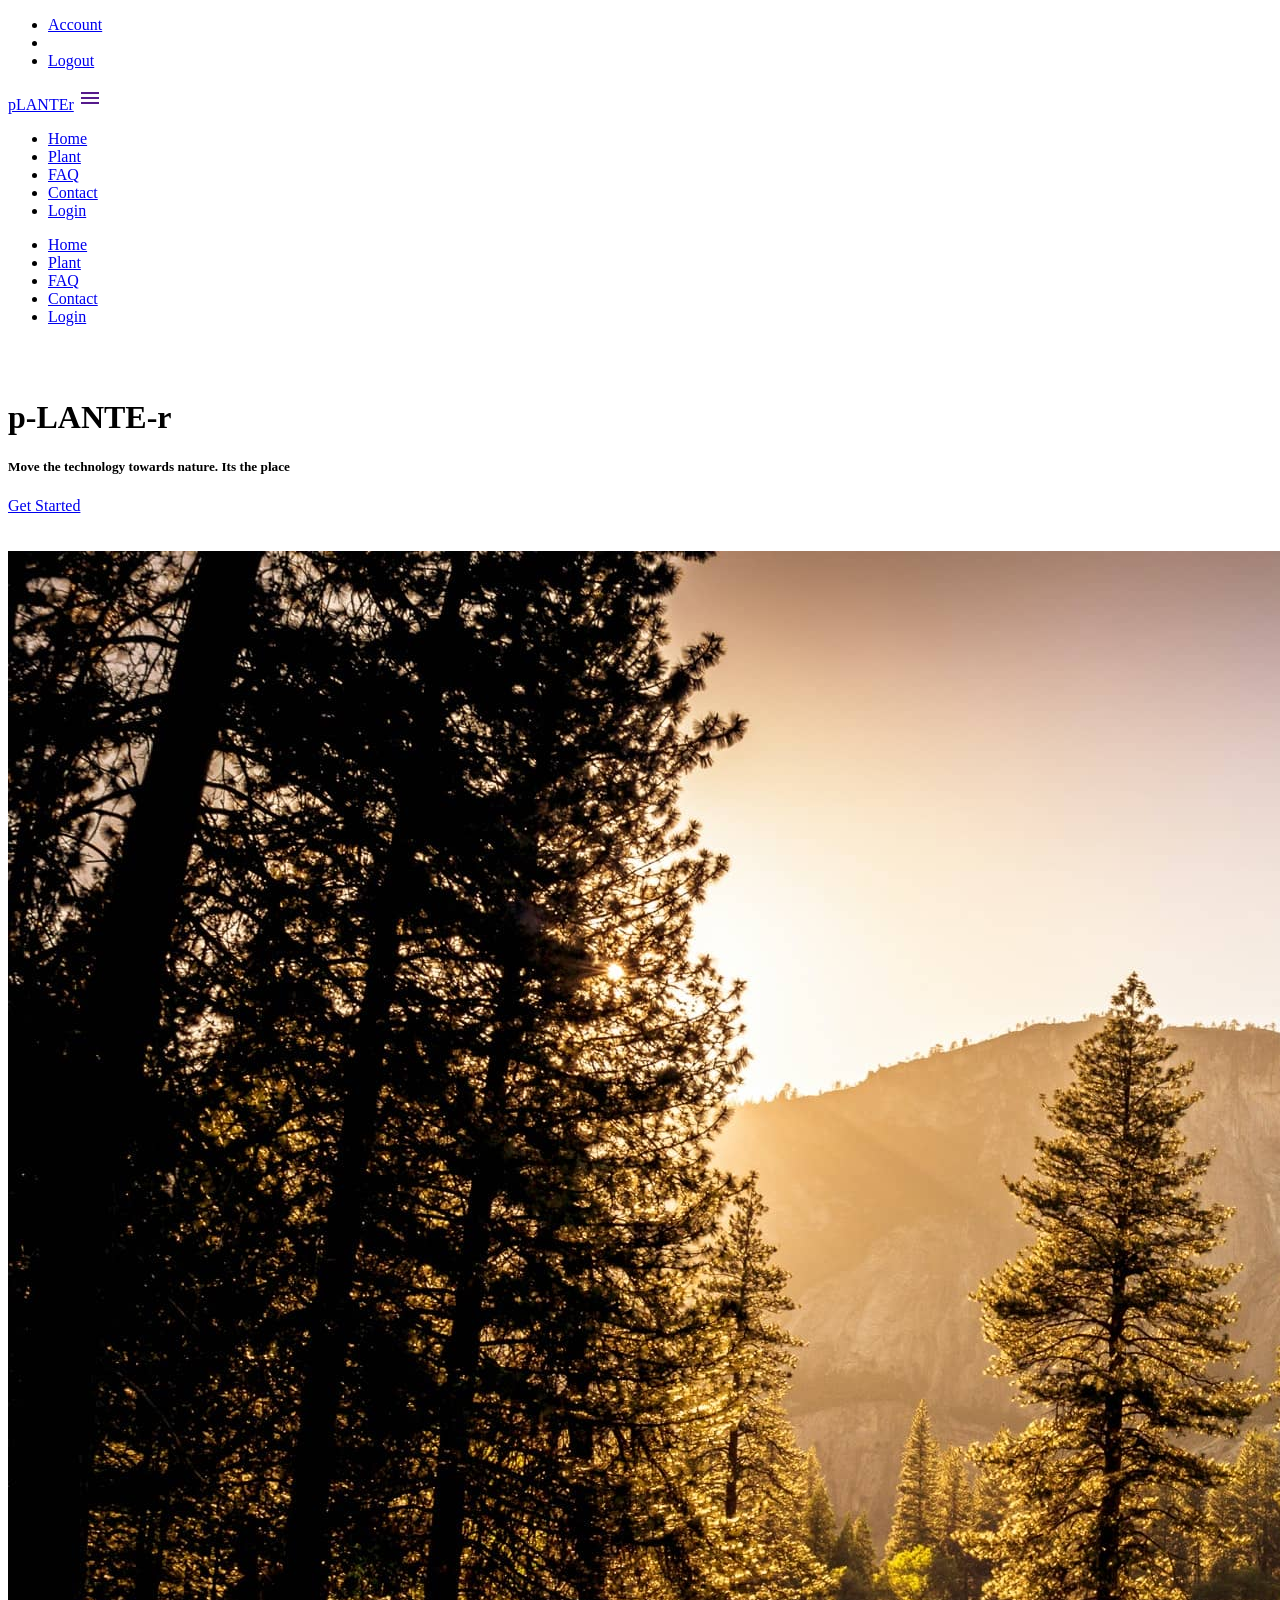
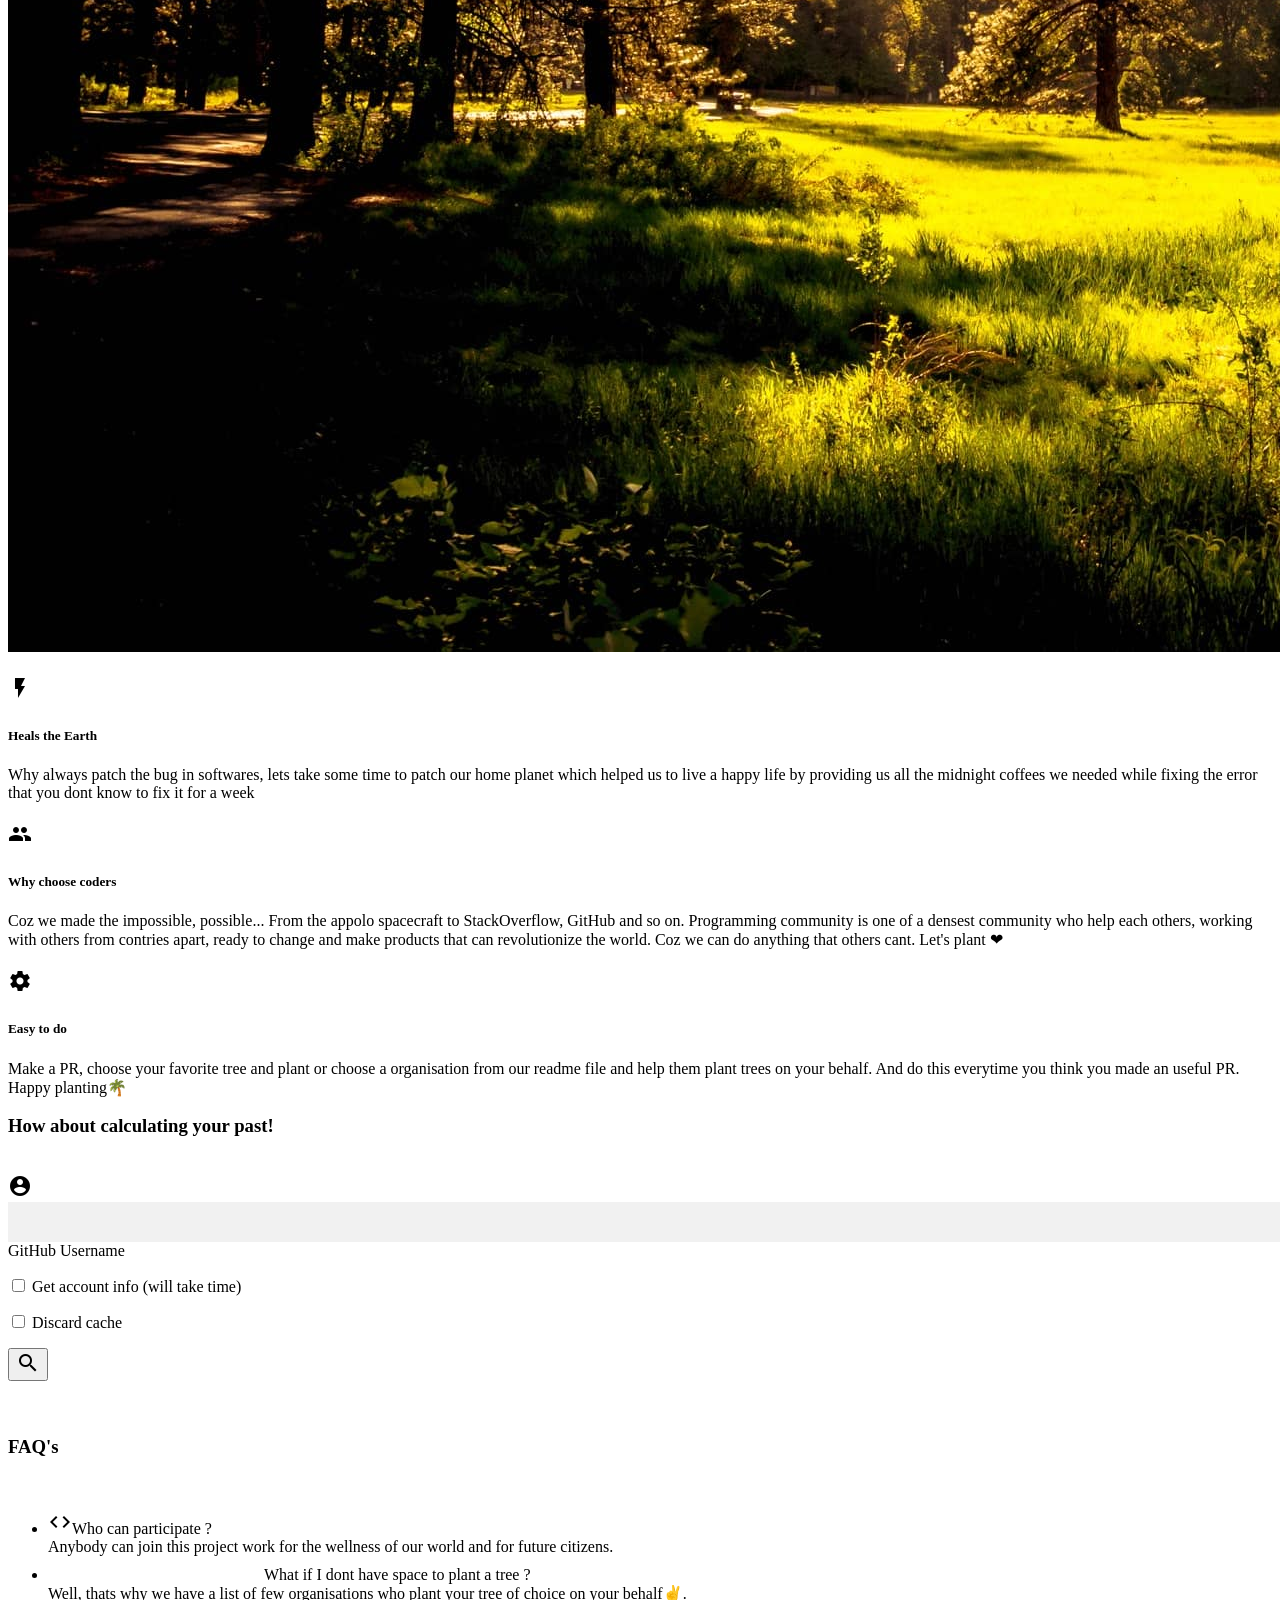
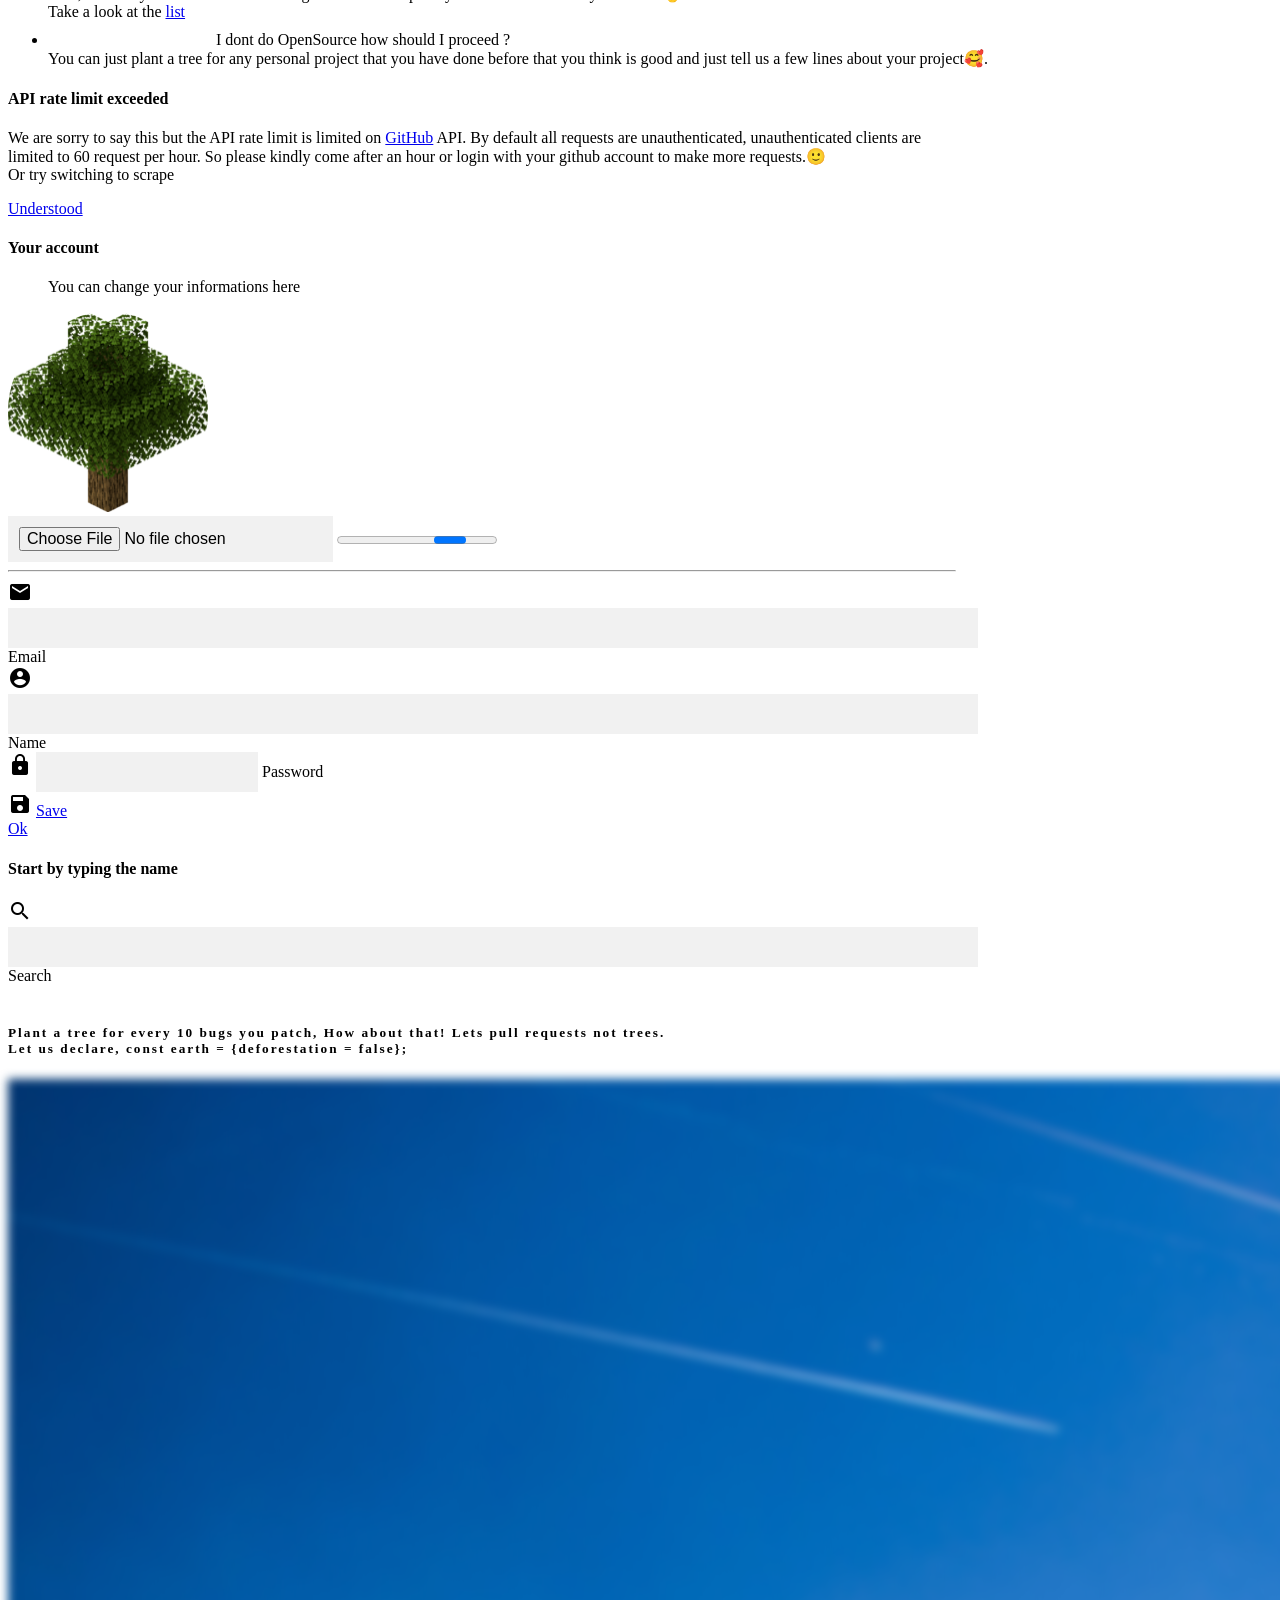
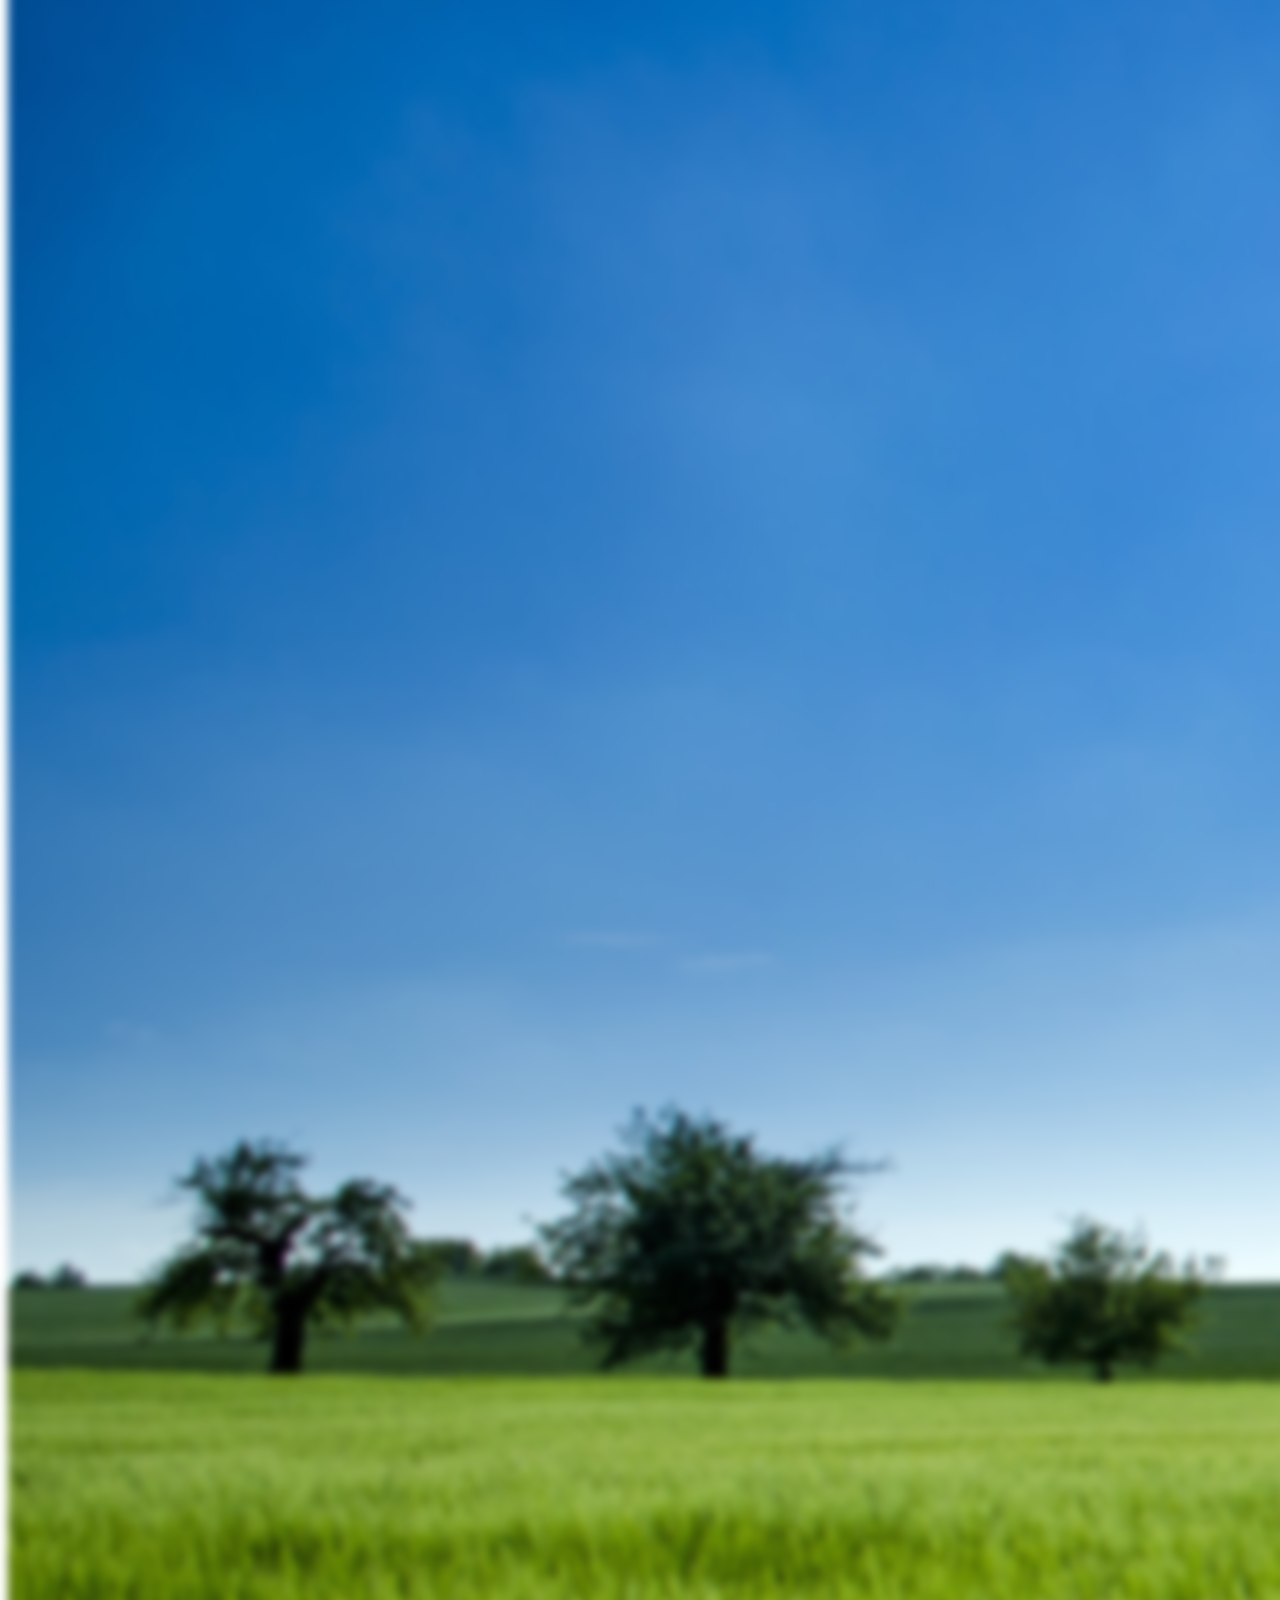
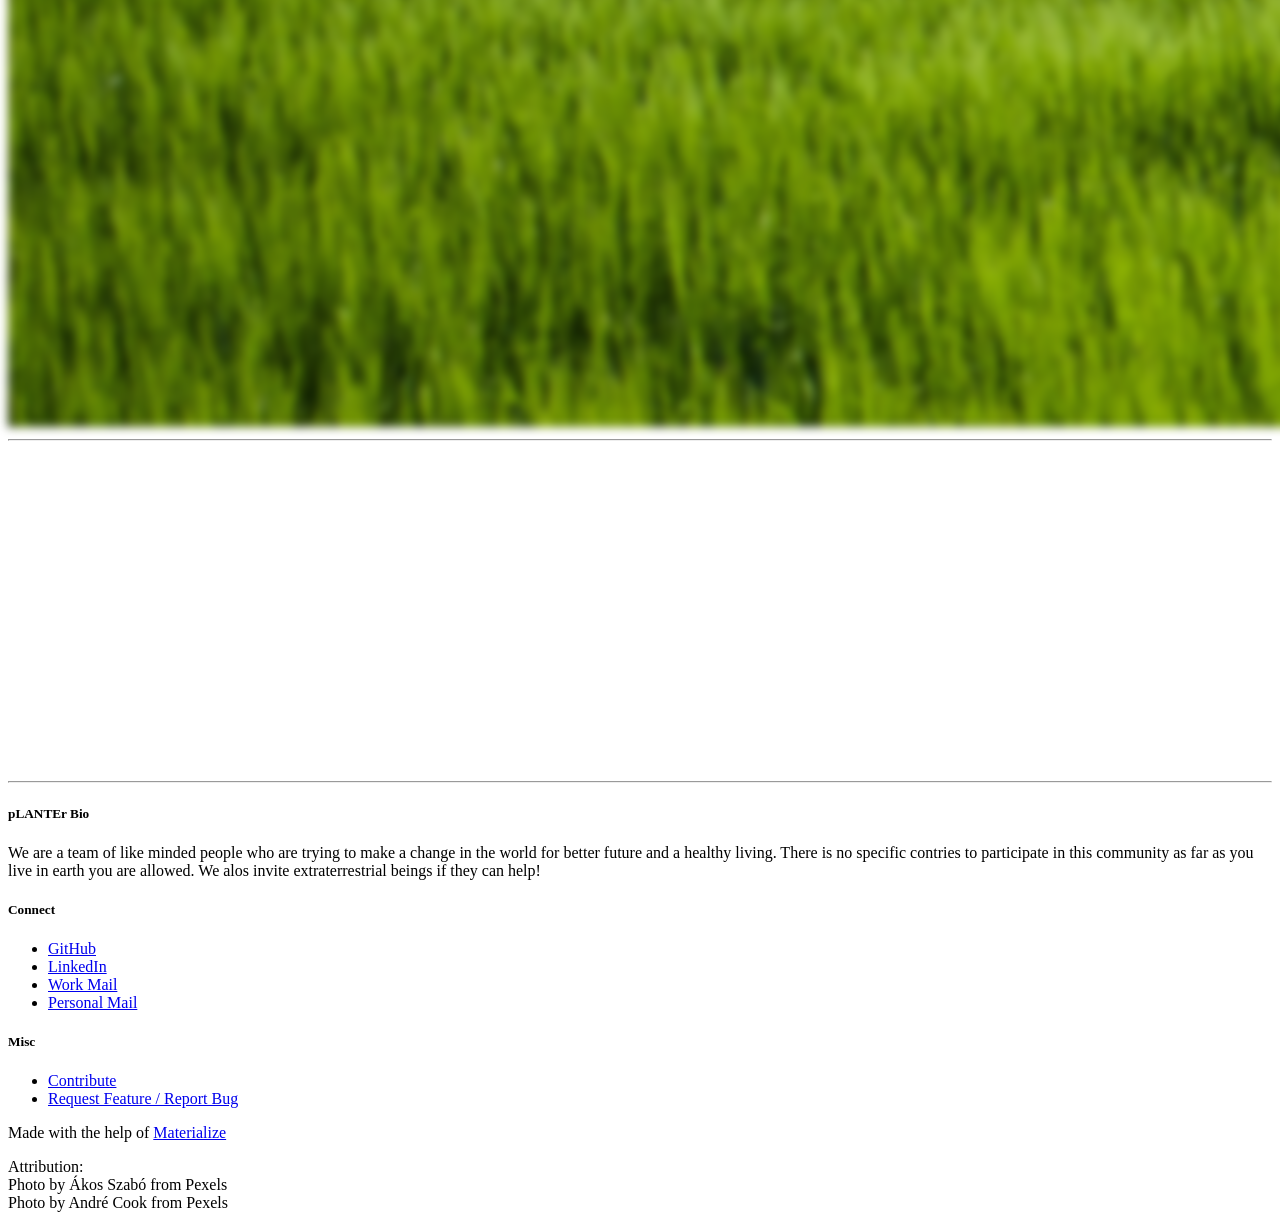
==== commit 74cd1649: "Comments and refactoring" ====
--- a/Website/index.html
+++ b/Website/index.html
@@ -30,8 +30,6 @@
 </head>
 
 <body>
-
-
     <ul id="dropdown1" class="dropdown-content">
         <li id="account"><a href="#!">Account</a></li>
         <li class="divider"></li>
@@ -54,6 +52,7 @@
     </nav>
     <!-- </div> -->
 
+    <!-- NavBar for mobiles-->
     <ul class="sidenav" id="mobile-nav">
         <li class="active"><a href="#top">Home</a></li>
         <li><a href="#getStarted">Plant</a></li>
@@ -121,7 +120,8 @@
         </div>
     </div>
 
-    <div class="container row" id="getStarted" data-intro="Here is where the transformation's happens" data-step=5>
+    <!-- Get started section -->
+    <div class="container row center" id="getStarted" data-intro="Here is where the transformation's happens" data-step=5>
         <form action="" class="col s12">
             <div class="row">
                 <h3 class="center">How about calculating your past!</h3>
@@ -154,8 +154,11 @@
         <div class="progress" id="loading" style="display: none;">
             <div class="indeterminate"></div>
         </div>
-    </div>
-
+        <br><br><br>
+        <div class="btn btn-medium waves-effect amber black-text" id="find-friends" style="display: none;">Find friends</div>
+    </div>
+
+    <!-- Fetched user section -->
     <div class="container" id="data-section" style="display: none;">
         <img src="https://img.icons8.com/doodle/480/000000/github--v1.png" alt="user profile" id="avatar" class="z-depth-3">
         <hr>
@@ -178,6 +181,7 @@
         <button class="waves-effect waves-light btn btn-primary green"><i class="material-icons left">nature_people</i>Plant</button>
     </div>
 
+    <!-- FAQ section -->
     <div class="container row" id="FAQ" data-intro="If you have any questions" data-step=3>
         <form action="" class="col s12">
             <div class="row">
@@ -202,6 +206,7 @@
         </form>
     </div>
 
+    <!-- Error modal -->
     <div id="modal-error" class="modal">
         <div class="modal-content">
             <h4>API rate limit exceeded</h4>
@@ -213,6 +218,7 @@
         </div>
     </div>
 
+    <!-- Account Management modal -->
     <div id="modal-account" class="modal">
         <div class="modal-content">
             <h4>Your account</h4>
@@ -273,8 +279,22 @@
         </div>
     </div>
 
+    <div id="modal-find_friends" class="modal">
+        <div class="modal-content">
+            <h4>Start by typing the name</h4>
+            <div class="row">
+                <div class="input-field col s12">
+                    <i class="material-icons prefix">search</i>
+                    <input id="friends" type="text" class="validate" />
+                    <label for="text">Search</label>
+                </div>
+            </div>
+        </div>
+    </div>
+
     <br>
 
+    <!-- Quote on another parallax section -->
     <div class="parallax-container valign-wrapper">
         <div class="section no-pad-bot">
             <div class="container">
@@ -290,10 +310,12 @@
 
     <hr>
 
+    <!-- Poll -->
     <iframe width="620" height="320" src="https://strawpoll.com/embed/341rzfpuu" style="width: 100%; height: 320px;" frameborder="0" allowfullscreen data-intro="For developers, if you are not one jus skip this part" data-step=4></iframe>
 
     <hr>
 
+    <!-- Footer -->
     <footer class="page-footer teal" id="contact">
         <div class="container">
             <div class="row">
@@ -343,6 +365,8 @@
     <script src="https://www.gstatic.com/firebasejs/7.22.1/firebase-auth.js"></script>
     <!-- Firebase Storage -->
     <script src="https://www.gstatic.com/firebasejs/7.22.1/firebase-storage.js"></script>
+    <!-- Firestore -->
+    <script src="https://www.gstatic.com/firebasejs/7.22.1/firebase-firestore.js"></script>
     <!-- Materialize JS -->
     <script src="https://cdnjs.cloudflare.com/ajax/libs/materialize/1.0.0-rc.2/js/materialize.min.js"></script>
     <!-- just github-api source (5.3kb) -->
--- a/Website/src/css/introjs.css
+++ b/Website/src/css/introjs.css
@@ -0,0 +1,542 @@
+.introjs-overlay {
+    position: absolute;
+    box-sizing: content-box;
+    z-index: 999999;
+    background-color: #000;
+    opacity: 0;
+    background: -moz-radial-gradient(center, ellipse farthest-corner, rgba(0, 0, 0, 0.4) 0, rgba(0, 0, 0, 0.9) 100%);
+    background: -webkit-gradient(radial, center center, 0px, center center, 100%, color-stop(0%, rgba(0, 0, 0, 0.4)), color-stop(100%, rgba(0, 0, 0, 0.9)));
+    background: -webkit-radial-gradient(center, ellipse farthest-corner, rgba(0, 0, 0, 0.4) 0, rgba(0, 0, 0, 0.9) 100%);
+    background: -o-radial-gradient(center, ellipse farthest-corner, rgba(0, 0, 0, 0.4) 0, rgba(0, 0, 0, 0.9) 100%);
+    background: -ms-radial-gradient(center, ellipse farthest-corner, rgba(0, 0, 0, 0.4) 0, rgba(0, 0, 0, 0.9) 100%);
+    background: radial-gradient(center, ellipse farthest-corner, rgba(0, 0, 0, 0.4) 0, rgba(0, 0, 0, 0.9) 100%);
+    filter: "progid:DXImageTransform.Microsoft.gradient(startColorstr='#66000000',endColorstr='#e6000000',GradientType=1)";
+    -ms-filter: "progid:DXImageTransform.Microsoft.Alpha(Opacity=50)";
+    filter: alpha(opacity=50);
+    -webkit-transition: all 0.3s ease-out;
+    -moz-transition: all 0.3s ease-out;
+    -ms-transition: all 0.3s ease-out;
+    -o-transition: all 0.3s ease-out;
+    transition: all 0.3s ease-out;
+}
+
+.introjs-fixParent {
+    z-index: auto !important;
+    opacity: 1.0 !important;
+    -webkit-transform: none !important;
+    -moz-transform: none !important;
+    -ms-transform: none !important;
+    -o-transform: none !important;
+    transform: none !important;
+}
+
+.introjs-showElement,
+tr.introjs-showElement>td,
+tr.introjs-showElement>th {
+    z-index: 9999999 !important;
+}
+
+.introjs-disableInteraction {
+    z-index: 99999999 !important;
+    position: absolute;
+    background-color: white;
+    opacity: 0;
+    filter: alpha(opacity=0);
+}
+
+.introjs-relativePosition,
+tr.introjs-showElement>td,
+tr.introjs-showElement>th {
+    position: relative;
+}
+
+.introjs-helperLayer {
+    box-sizing: content-box;
+    position: absolute;
+    z-index: 9999998;
+    background-color: #FFF;
+    background-color: #96D3FC;
+    border: 1px solid #777;
+    border: 1px solid rgba(0, 0, 0, .5);
+    border-radius: 4px;
+    box-shadow: 0 2px 15px rgba(0, 0, 0, .4);
+    -webkit-transition: all 0.3s ease-out;
+    -moz-transition: all 0.3s ease-out;
+    -ms-transition: all 0.3s ease-out;
+    -o-transition: all 0.3s ease-out;
+    transition: all 0.3s ease-out;
+}
+
+.introjs-tooltipReferenceLayer {
+    box-sizing: content-box;
+    position: absolute;
+    visibility: hidden;
+    z-index: 100000000;
+    background-color: transparent;
+    -webkit-transition: all 0.3s ease-out;
+    -moz-transition: all 0.3s ease-out;
+    -ms-transition: all 0.3s ease-out;
+    -o-transition: all 0.3s ease-out;
+    transition: all 0.3s ease-out;
+}
+
+.introjs-helperLayer *,
+.introjs-helperLayer *:before,
+.introjs-helperLayer *:after {
+    -webkit-box-sizing: content-box;
+    -moz-box-sizing: content-box;
+    -ms-box-sizing: content-box;
+    -o-box-sizing: content-box;
+    box-sizing: content-box;
+}
+
+.introjs-helperNumberLayer {
+    box-sizing: content-box;
+    position: absolute;
+    visibility: visible;
+    top: -16px;
+    left: -16px;
+    z-index: 9999999999 !important;
+    padding: 2px;
+    font-family: Arial, verdana, tahoma;
+    font-size: 13px;
+    font-weight: bold;
+    color: white;
+    text-align: center;
+    text-shadow: 1px 1px 1px rgba(0, 0, 0, .3);
+    background: #ff3019;
+    /* Old browsers */
+    background: -webkit-linear-gradient(top, #ff3019 0%, #cf0404 100%);
+    /* Chrome10+,Safari5.1+ */
+    background: -webkit-gradient(linear, left top, left bottom, color-stop(0%, #ff3019), color-stop(100%, #cf0404));
+    /* Chrome,Safari4+ */
+    background: -moz-linear-gradient(top, #ff3019 0%, #cf0404 100%);
+    /* FF3.6+ */
+    background: -ms-linear-gradient(top, #ff3019 0%, #cf0404 100%);
+    /* IE10+ */
+    background: -o-linear-gradient(top, #ff3019 0%, #cf0404 100%);
+    /* Opera 11.10+ */
+    background: linear-gradient(to bottom, #ff3019 0%, #cf0404 100%);
+    /* W3C */
+    width: 20px;
+    height: 20px;
+    line-height: 20px;
+    border: 3px solid white;
+    border-radius: 50%;
+    filter: "progid:DXImageTransform.Microsoft.gradient(startColorstr='#ff3019', endColorstr='#cf0404', GradientType=0)";
+    /* IE6-9 */
+    filter: "progid:DXImageTransform.Microsoft.Shadow(direction=135, strength=2, color=ff0000)";
+    /* IE10 text shadows */
+    box-shadow: 0 2px 5px rgba(0, 0, 0, .4);
+}
+
+.introjs-arrow {
+    border: 5px solid transparent;
+    content: '';
+    position: absolute;
+}
+
+.introjs-arrow.top {
+    top: -10px;
+    border-bottom-color: white;
+}
+
+.introjs-arrow.top-right {
+    top: -10px;
+    right: 10px;
+    border-bottom-color: white;
+}
+
+.introjs-arrow.top-middle {
+    top: -10px;
+    left: 50%;
+    margin-left: -5px;
+    border-bottom-color: white;
+}
+
+.introjs-arrow.right {
+    right: -10px;
+    top: 10px;
+    border-left-color: white;
+}
+
+.introjs-arrow.right-bottom {
+    bottom: 10px;
+    right: -10px;
+    border-left-color: white;
+}
+
+.introjs-arrow.bottom {
+    bottom: -10px;
+    border-top-color: white;
+}
+
+.introjs-arrow.bottom-right {
+    bottom: -10px;
+    right: 10px;
+    border-top-color: white;
+}
+
+.introjs-arrow.bottom-middle {
+    bottom: -10px;
+    left: 50%;
+    margin-left: -5px;
+    border-top-color: white;
+}
+
+.introjs-arrow.left {
+    left: -10px;
+    top: 10px;
+    border-right-color: white;
+}
+
+.introjs-arrow.left-bottom {
+    left: -10px;
+    bottom: 10px;
+    border-right-color: white;
+}
+
+.introjs-tooltip {
+    box-sizing: content-box;
+    position: absolute;
+    visibility: visible;
+    padding: 10px;
+    background-color: white;
+    min-width: 200px;
+    max-width: 300px;
+    border-radius: 3px;
+    box-shadow: 0 1px 10px rgba(0, 0, 0, .4);
+    -webkit-transition: opacity 0.1s ease-out;
+    -moz-transition: opacity 0.1s ease-out;
+    -ms-transition: opacity 0.1s ease-out;
+    -o-transition: opacity 0.1s ease-out;
+    transition: opacity 0.1s ease-out;
+}
+
+.introjs-tooltipbuttons {
+    text-align: right;
+    white-space: nowrap;
+}
+
+
+/*
+ Buttons style by http://nicolasgallagher.com/lab/css3-github-buttons/
+ Changed by Afshin Mehrabani
+*/
+
+.introjs-button {
+    box-sizing: content-box;
+    position: relative;
+    overflow: visible;
+    display: inline-block;
+    padding: 0.3em 0.8em;
+    border: 1px solid #d4d4d4;
+    margin: 0;
+    text-decoration: none;
+    text-shadow: 1px 1px 0 #fff;
+    font: 11px/normal sans-serif;
+    color: #333;
+    white-space: nowrap;
+    cursor: pointer;
+    outline: none;
+    background-color: #ececec;
+    background-image: -webkit-gradient(linear, 0 0, 0 100%, from(#f4f4f4), to(#ececec));
+    background-image: -moz-linear-gradient(#f4f4f4, #ececec);
+    background-image: -o-linear-gradient(#f4f4f4, #ececec);
+    background-image: linear-gradient(#f4f4f4, #ececec);
+    -webkit-background-clip: padding;
+    -moz-background-clip: padding;
+    -o-background-clip: padding-box;
+    /*background-clip: padding-box;*/
+    /* commented out due to Opera 11.10 bug */
+    -webkit-border-radius: 0.2em;
+    -moz-border-radius: 0.2em;
+    border-radius: 0.2em;
+    /* IE hacks */
+    zoom: 1;
+    *display: inline;
+    margin-top: 10px;
+}
+
+.introjs-button:hover {
+    border-color: #bcbcbc;
+    text-decoration: none;
+    box-shadow: 0px 1px 1px #e3e3e3;
+}
+
+.introjs-button:focus,
+.introjs-button:active {
+    background-image: -webkit-gradient(linear, 0 0, 0 100%, from(#ececec), to(#f4f4f4));
+    background-image: -moz-linear-gradient(#ececec, #f4f4f4);
+    background-image: -o-linear-gradient(#ececec, #f4f4f4);
+    background-image: linear-gradient(#ececec, #f4f4f4);
+}
+
+
+/* overrides extra padding on button elements in Firefox */
+
+.introjs-button::-moz-focus-inner {
+    padding: 0;
+    border: 0;
+}
+
+.introjs-skipbutton {
+    box-sizing: content-box;
+    margin-right: 5px;
+    color: #7a7a7a;
+}
+
+.introjs-prevbutton {
+    -webkit-border-radius: 0.2em 0 0 0.2em;
+    -moz-border-radius: 0.2em 0 0 0.2em;
+    border-radius: 0.2em 0 0 0.2em;
+    border-right: none;
+}
+
+.introjs-prevbutton.introjs-fullbutton {
+    border: 1px solid #d4d4d4;
+    -webkit-border-radius: 0.2em;
+    -moz-border-radius: 0.2em;
+    border-radius: 0.2em;
+}
+
+.introjs-nextbutton {
+    -webkit-border-radius: 0 0.2em 0.2em 0;
+    -moz-border-radius: 0 0.2em 0.2em 0;
+    border-radius: 0 0.2em 0.2em 0;
+}
+
+.introjs-nextbutton.introjs-fullbutton {
+    -webkit-border-radius: 0.2em;
+    -moz-border-radius: 0.2em;
+    border-radius: 0.2em;
+}
+
+.introjs-disabled,
+.introjs-disabled:hover,
+.introjs-disabled:focus {
+    color: #9a9a9a;
+    border-color: #d4d4d4;
+    box-shadow: none;
+    cursor: default;
+    background-color: #f4f4f4;
+    background-image: none;
+    text-decoration: none;
+}
+
+.introjs-hidden {
+    display: none;
+}
+
+.introjs-bullets {
+    text-align: center;
+}
+
+.introjs-bullets ul {
+    box-sizing: content-box;
+    clear: both;
+    margin: 15px auto 0;
+    padding: 0;
+    display: inline-block;
+}
+
+.introjs-bullets ul li {
+    box-sizing: content-box;
+    list-style: none;
+    float: left;
+    margin: 0 2px;
+}
+
+.introjs-bullets ul li a {
+    box-sizing: content-box;
+    display: block;
+    width: 6px;
+    height: 6px;
+    background: #ccc;
+    border-radius: 10px;
+    -moz-border-radius: 10px;
+    -webkit-border-radius: 10px;
+    text-decoration: none;
+    cursor: pointer;
+}
+
+.introjs-bullets ul li a:hover {
+    background: #999;
+}
+
+.introjs-bullets ul li a.active {
+    background: #999;
+}
+
+.introjs-progress {
+    box-sizing: content-box;
+    overflow: hidden;
+    height: 10px;
+    margin: 10px 0 5px 0;
+    border-radius: 4px;
+    background-color: #ecf0f1
+}
+
+.introjs-progressbar {
+    box-sizing: content-box;
+    float: left;
+    width: 0%;
+    height: 100%;
+    font-size: 10px;
+    line-height: 10px;
+    text-align: center;
+    background-color: #08c;
+}
+
+.introjsFloatingElement {
+    position: absolute;
+    height: 0;
+    width: 0;
+    left: 50%;
+    top: 50%;
+}
+
+.introjs-fixedTooltip {
+    position: fixed;
+}
+
+.introjs-hint {
+    box-sizing: content-box;
+    position: absolute;
+    background: transparent;
+    width: 20px;
+    height: 15px;
+    cursor: pointer;
+}
+
+.introjs-hint:focus {
+    border: 0;
+    outline: 0;
+}
+
+.introjs-hidehint {
+    display: none;
+}
+
+.introjs-fixedhint {
+    position: fixed;
+}
+
+.introjs-hint:hover>.introjs-hint-pulse {
+    border: 5px solid rgba(60, 60, 60, 0.57);
+}
+
+.introjs-hint-pulse {
+    box-sizing: content-box;
+    width: 10px;
+    height: 10px;
+    border: 5px solid rgba(60, 60, 60, 0.27);
+    -webkit-border-radius: 30px;
+    -moz-border-radius: 30px;
+    border-radius: 30px;
+    background-color: rgba(136, 136, 136, 0.24);
+    z-index: 10;
+    position: absolute;
+    -webkit-transition: all 0.2s ease-out;
+    -moz-transition: all 0.2s ease-out;
+    -ms-transition: all 0.2s ease-out;
+    -o-transition: all 0.2s ease-out;
+    transition: all 0.2s ease-out;
+}
+
+.introjs-hint-no-anim .introjs-hint-dot {
+    -webkit-animation: none;
+    -moz-animation: none;
+    animation: none;
+}
+
+.introjs-hint-dot {
+    box-sizing: content-box;
+    border: 10px solid rgba(146, 146, 146, 0.36);
+    background: transparent;
+    -webkit-border-radius: 60px;
+    -moz-border-radius: 60px;
+    border-radius: 60px;
+    height: 50px;
+    width: 50px;
+    -webkit-animation: introjspulse 3s ease-out;
+    -moz-animation: introjspulse 3s ease-out;
+    animation: introjspulse 3s ease-out;
+    -webkit-animation-iteration-count: infinite;
+    -moz-animation-iteration-count: infinite;
+    animation-iteration-count: infinite;
+    position: absolute;
+    top: -25px;
+    left: -25px;
+    z-index: 1;
+    opacity: 0;
+}
+
+@-webkit-keyframes introjspulse {
+    0% {
+        -webkit-transform: scale(0);
+        opacity: 0.0;
+    }
+    25% {
+        -webkit-transform: scale(0);
+        opacity: 0.1;
+    }
+    50% {
+        -webkit-transform: scale(0.1);
+        opacity: 0.3;
+    }
+    75% {
+        -webkit-transform: scale(0.5);
+        opacity: 0.5;
+    }
+    100% {
+        -webkit-transform: scale(1);
+        opacity: 0.0;
+    }
+}
+
+@-moz-keyframes introjspulse {
+    0% {
+        -moz-transform: scale(0);
+        opacity: 0.0;
+    }
+    25% {
+        -moz-transform: scale(0);
+        opacity: 0.1;
+    }
+    50% {
+        -moz-transform: scale(0.1);
+        opacity: 0.3;
+    }
+    75% {
+        -moz-transform: scale(0.5);
+        opacity: 0.5;
+    }
+    100% {
+        -moz-transform: scale(1);
+        opacity: 0.0;
+    }
+}
+
+@keyframes introjspulse {
+    0% {
+        transform: scale(0);
+        opacity: 0.0;
+    }
+    25% {
+        transform: scale(0);
+        opacity: 0.1;
+    }
+    50% {
+        transform: scale(0.1);
+        opacity: 0.3;
+    }
+    75% {
+        transform: scale(0.5);
+        opacity: 0.5;
+    }
+    100% {
+        transform: scale(1);
+        opacity: 0.0;
+    }
+}
--- a/Website/src/css/index.css
+++ b/Website/src/css/index.css
@@ -22,4 +22,62 @@
 
 #brand-logo {
     font-family: 'Fredoka One', cursive !important;
+}
+
+.modal {
+    width: 75% !important;
+    height: 75% !important;
+}
+
+.autocomplete {
+    /*the container must be positioned relative:*/
+    position: relative;
+    display: inline-block;
+}
+
+input {
+    border: 1px solid transparent;
+    background-color: #f1f1f1;
+    padding: 10px;
+    font-size: 16px;
+}
+
+input[type=text] {
+    background-color: #f1f1f1;
+    width: 100%;
+}
+
+input[type=submit] {
+    background-color: DodgerBlue;
+    color: #fff;
+}
+
+.autocomplete-items {
+    position: absolute;
+    border: 1px solid #d4d4d4;
+    border-bottom: none;
+    border-top: none;
+    z-index: 99;
+    /*position the autocomplete items to be the same width as the container:*/
+    top: 100%;
+    left: 0;
+    right: 0;
+}
+
+.autocomplete-items div {
+    padding: 10px;
+    cursor: pointer;
+    background-color: #fff;
+    border-bottom: 1px solid #d4d4d4;
+}
+
+.autocomplete-items div:hover {
+    /*when hovering an item:*/
+    background-color: #e9e9e9;
+}
+
+.autocomplete-active {
+    /*when navigating through the items using the arrow keys:*/
+    background-color: DodgerBlue !important;
+    color: #ffffff;
 }
